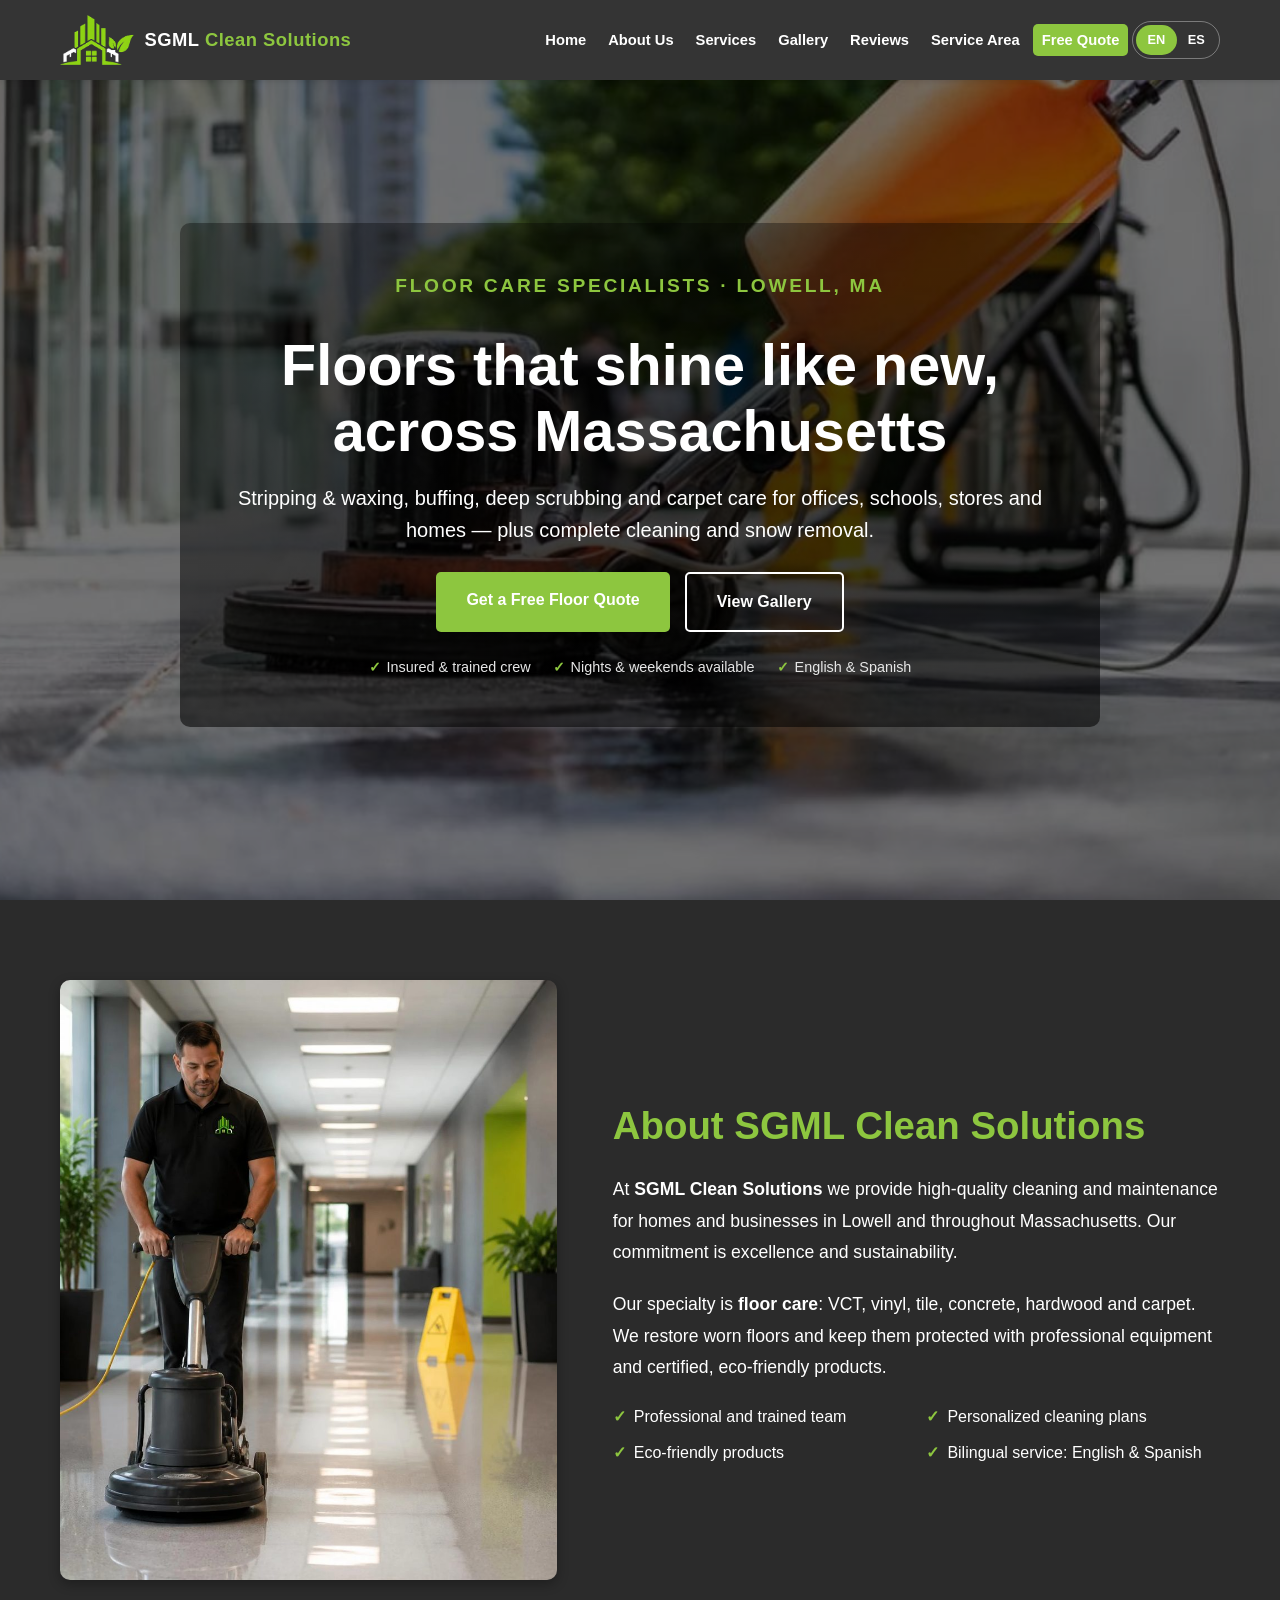
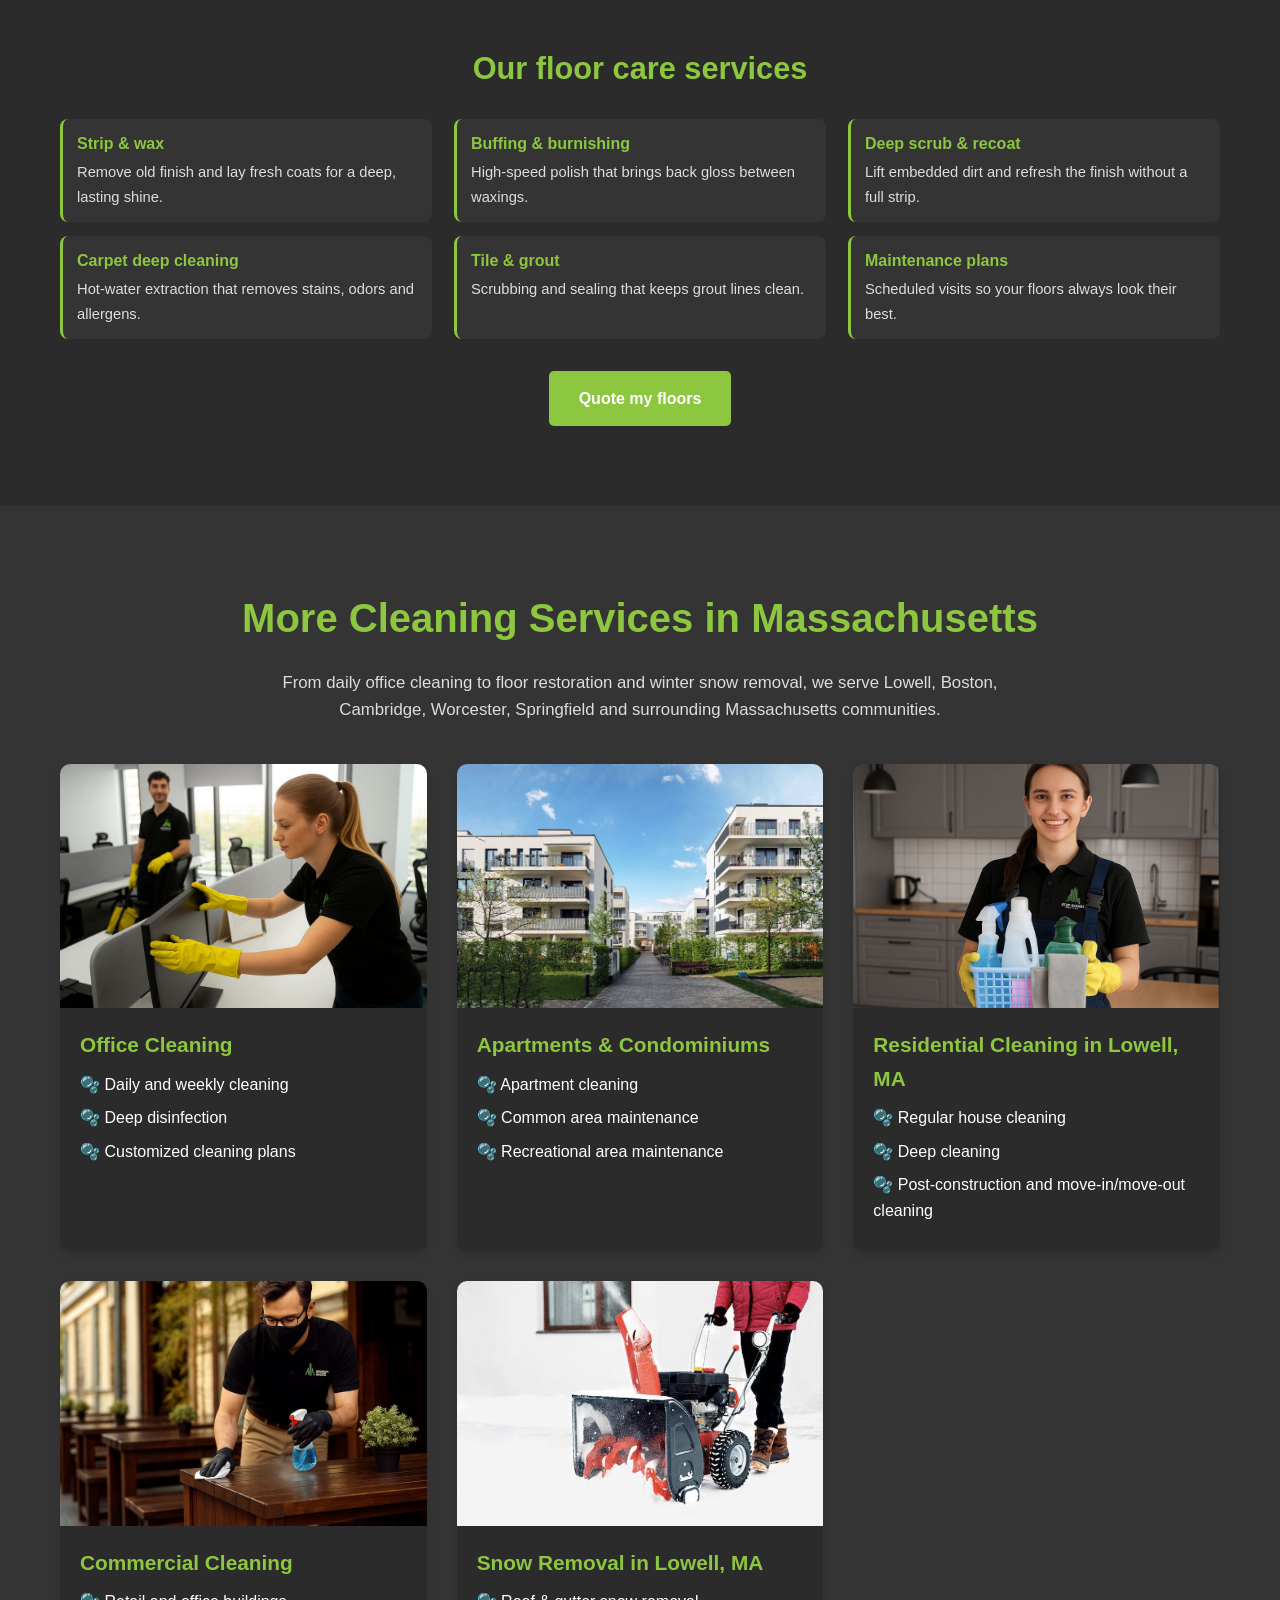
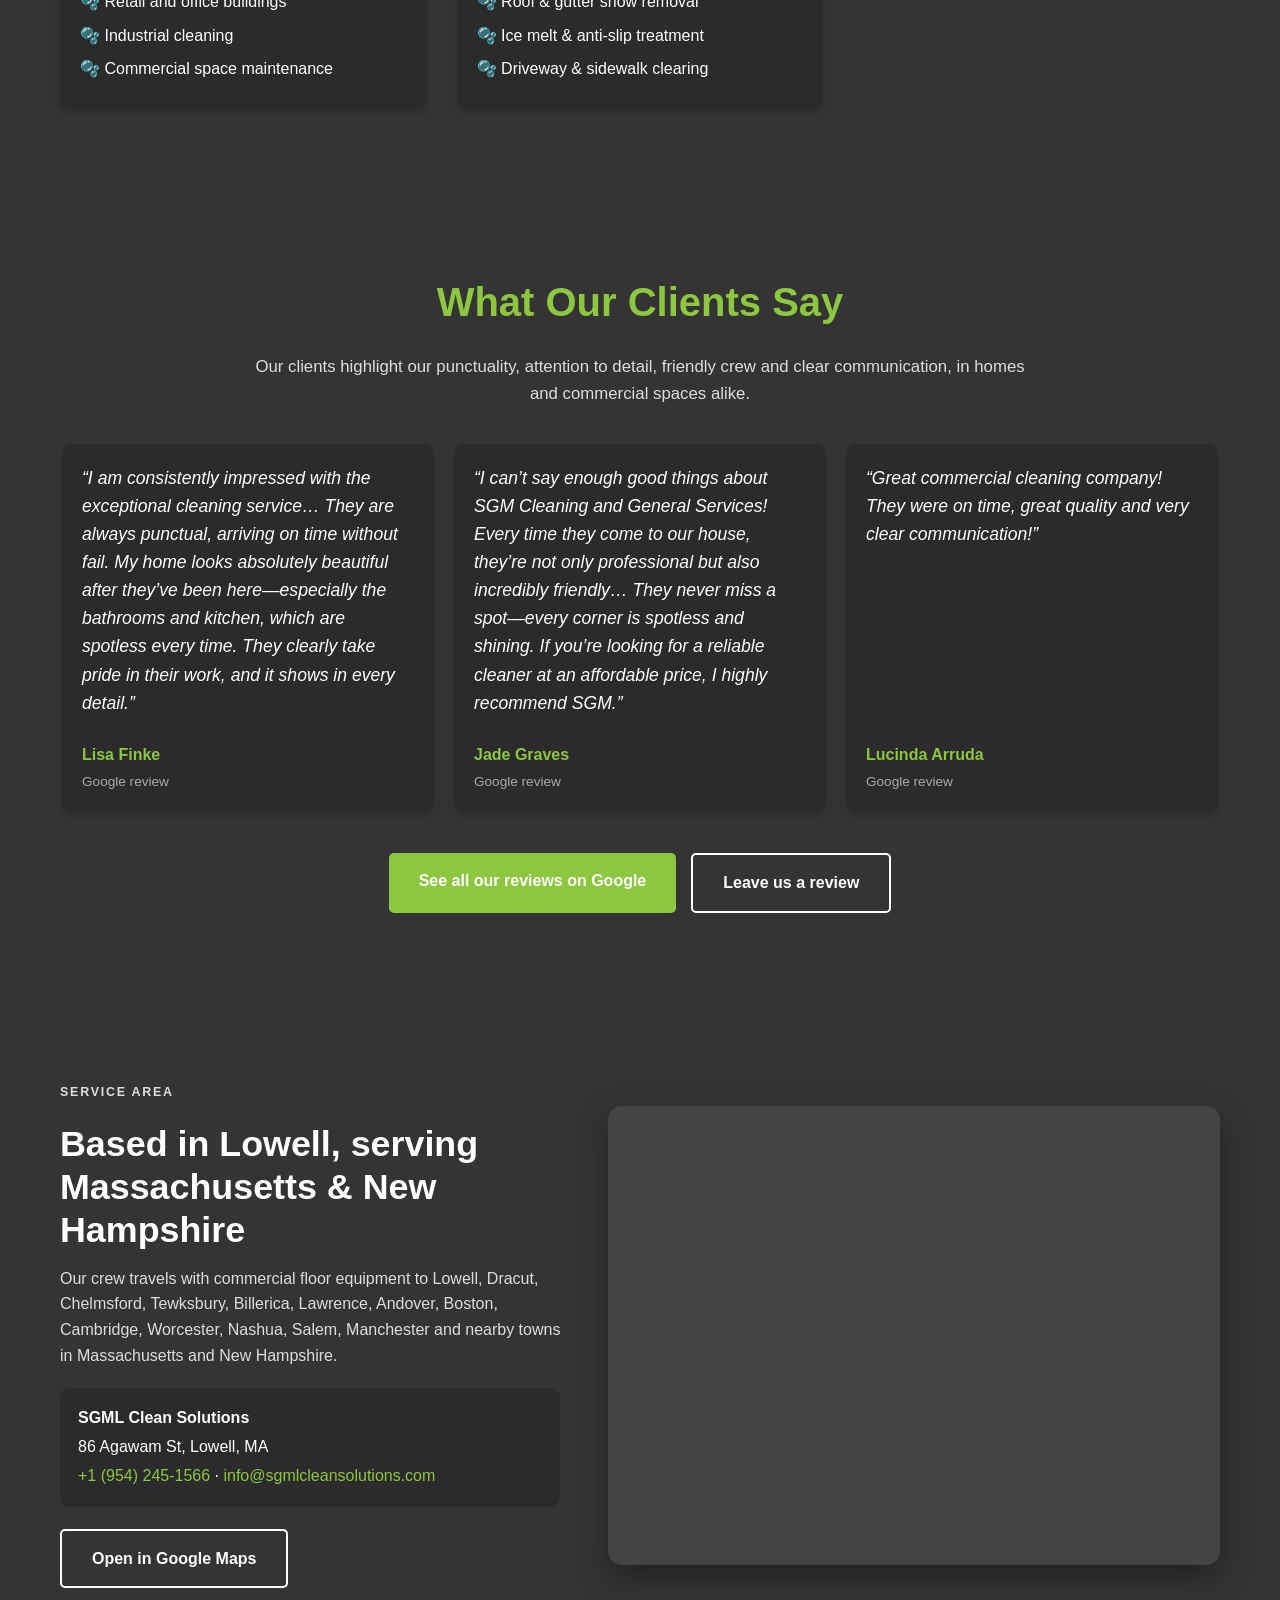
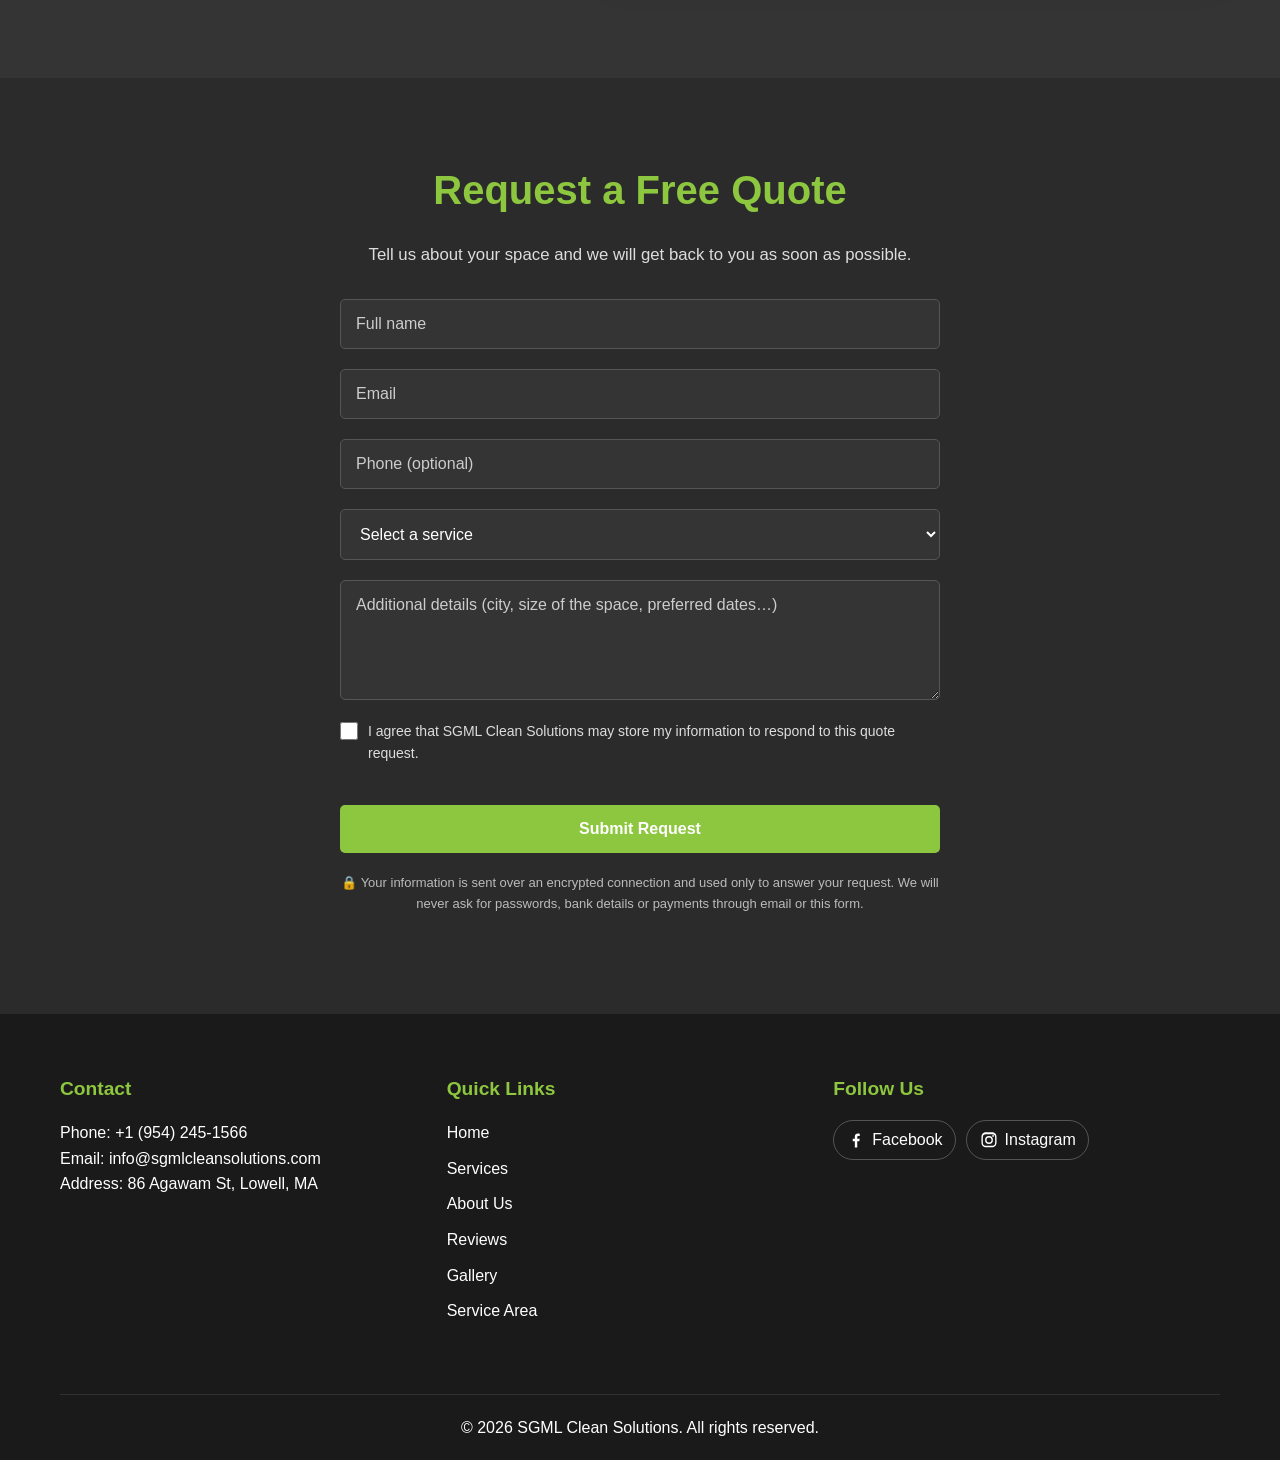
==== index.html @ 16b17f1e "Rebrand to SGML Clean Solutions and add real jobs to the gallery - Use the official SGML name, logo " ====
<!DOCTYPE html>
<html lang="en">
<head>
    <meta charset="UTF-8">
    <meta name="viewport" content="width=device-width, initial-scale=1.0">
    <!--
        Content Security Policy: only allows scripts/connections from this site,
        the quote-form backend (Google Apps Script), Google Analytics, the Tawk.to
        chat widget and the optional Cloudflare Turnstile anti-bot check.
    -->
    <meta http-equiv="Content-Security-Policy" content="
        default-src 'self';
        script-src 'self' https://www.googletagmanager.com https://*.tawk.to https://cdn.jsdelivr.net https://challenges.cloudflare.com;
        style-src 'self' 'unsafe-inline' https://*.tawk.to https://fonts.googleapis.com;
        font-src 'self' https://*.tawk.to https://fonts.gstatic.com;
        img-src 'self' data: https://*.googleusercontent.com https://www.googletagmanager.com https://*.google-analytics.com https://*.tawk.to https://cdn.jsdelivr.net https://tawk.link https://s3.amazonaws.com;
        media-src 'self' https://*.tawk.to;
        connect-src 'self' https://script.google.com https://script.googleusercontent.com https://*.google-analytics.com https://*.analytics.google.com https://www.googletagmanager.com https://*.tawk.to wss://*.tawk.to;
        frame-src https://*.tawk.to https://challenges.cloudflare.com https://www.google.com https://maps.google.com;
        form-action 'self';
        base-uri 'self';
        object-src 'none';
        upgrade-insecure-requests">
    <meta name="referrer" content="strict-origin-when-cross-origin">

    <!-- Primary SEO -->
    <title data-i18n="meta.title">Floor Care &amp; Cleaning Services in Lowell, MA | SGML Clean Solutions</title>
    <meta name="description" content="Floor stripping &amp; waxing, buffing, burnishing, deep scrub &amp; recoat, carpet and tile care in Lowell and across Massachusetts, plus commercial, residential cleaning and snow removal. Free quote." data-i18n-content="meta.description">
    <meta name="robots" content="index, follow, max-image-preview:large">
    <meta name="author" content="SGML Clean Solutions">
    <meta name="theme-color" content="#343434">
    <link rel="canonical" href="https://sgmlcleansolutions.com/">
    <link rel="alternate" hreflang="en" href="https://sgmlcleansolutions.com/">
    <link rel="alternate" hreflang="es" href="https://sgmlcleansolutions.com/?lang=es">
    <link rel="alternate" hreflang="x-default" href="https://sgmlcleansolutions.com/">

    <!-- Open Graph / social sharing -->
    <meta property="og:type" content="website">
    <meta property="og:site_name" content="SGML Clean Solutions">
    <meta property="og:title" content="Floor Care &amp; Cleaning Services in Lowell, MA | SGML Clean Solutions" data-i18n-content="meta.title">
    <meta property="og:description" content="Floor care specialists in Lowell, MA: stripping &amp; waxing, burnishing, carpet and tile care, plus complete cleaning. Free quote." data-i18n-content="meta.ogDescription">
    <meta property="og:url" content="https://sgmlcleansolutions.com/">
    <meta property="og:image" content="https://sgmlcleansolutions.com/assets/og-image.jpg">
    <meta property="og:image:width" content="1200">
    <meta property="og:image:height" content="630">
    <meta property="og:image:alt" content="SGML Clean Solutions professional office cleaning">
    <meta property="og:locale" content="en_US">
    <meta property="og:locale:alternate" content="es_US">
    <meta name="twitter:card" content="summary_large_image">
    <meta name="twitter:title" content="Floor Care &amp; Cleaning Services in Lowell, MA | SGML Clean Solutions">
    <meta name="twitter:description" content="Floor care specialists in Lowell, MA: stripping &amp; waxing, burnishing, carpet and tile care, plus complete cleaning. Free quote.">
    <meta name="twitter:image" content="https://sgmlcleansolutions.com/assets/og-image.jpg">

    <!-- Icons -->
    <link rel="icon" href="assets/favicon.ico" sizes="any">
    <link rel="icon" type="image/png" sizes="32x32" href="assets/favicon_32x32.png">
    <link rel="icon" type="image/png" sizes="16x16" href="assets/favicon_16x16.png">
    <link rel="apple-touch-icon" href="assets/apple-touch-icon.png">
    <link rel="manifest" href="site.webmanifest">

    <!-- Structured data for Google (local business) -->
    <script type="application/ld+json">
    {
        "@context": "https://schema.org",
        "@type": "LocalBusiness",
        "@id": "https://sgmlcleansolutions.com/#business",
        "name": "SGML Clean Solutions",
        "description": "Floor care specialists in Lowell, MA: floor stripping and waxing, buffing and burnishing, deep scrub and recoat, carpet and tile care, plus commercial and residential cleaning and snow removal across Massachusetts.",
        "url": "https://sgmlcleansolutions.com/",
        "logo": "https://sgmlcleansolutions.com/assets/icon-512.png",
        "image": "https://sgmlcleansolutions.com/assets/og-image.jpg",
        "telephone": "+1-954-245-1566",
        "email": "info@sgmlcleansolutions.com",
        "address": {
            "@type": "PostalAddress",
            "streetAddress": "86 Agawam St",
            "addressLocality": "Lowell",
            "addressRegion": "MA",
            "postalCode": "01852",
            "addressCountry": "US"
        },
        "areaServed": [
            { "@type": "City", "name": "Lowell, MA" },
            { "@type": "City", "name": "Dracut, MA" },
            { "@type": "City", "name": "Chelmsford, MA" },
            { "@type": "City", "name": "Tewksbury, MA" },
            { "@type": "City", "name": "Billerica, MA" },
            { "@type": "City", "name": "Lawrence, MA" },
            { "@type": "City", "name": "Andover, MA" },
            { "@type": "City", "name": "Boston, MA" },
            { "@type": "City", "name": "Cambridge, MA" },
            { "@type": "City", "name": "Worcester, MA" },
            { "@type": "City", "name": "Springfield, MA" },
            { "@type": "City", "name": "Nashua, NH" },
            { "@type": "City", "name": "Salem, NH" },
            { "@type": "City", "name": "Manchester, NH" },
            { "@type": "State", "name": "Massachusetts" },
            { "@type": "State", "name": "New Hampshire" }
        ],
        "knowsLanguage": ["en", "es"],
        "hasMap": "https://maps.app.goo.gl/XUufZ51goBra3DHv9",
        "sameAs": [
            "https://www.facebook.com/SGMCleaningSolutions",
            "https://www.instagram.com/sgm.cleansolutions/"
        ],
        "hasOfferCatalog": {
            "@type": "OfferCatalog",
            "name": "Floor care and cleaning services",
            "itemListElement": [
                { "@type": "Offer", "itemOffered": { "@type": "Service", "name": "Floor Stripping and Waxing" } },
                { "@type": "Offer", "itemOffered": { "@type": "Service", "name": "Floor Buffing and Burnishing" } },
                { "@type": "Offer", "itemOffered": { "@type": "Service", "name": "Deep Scrub and Recoat" } },
                { "@type": "Offer", "itemOffered": { "@type": "Service", "name": "Carpet Deep Cleaning" } },
                { "@type": "Offer", "itemOffered": { "@type": "Service", "name": "Tile and Grout Cleaning" } },
                { "@type": "Offer", "itemOffered": { "@type": "Service", "name": "Floor Maintenance Plans" } },
                { "@type": "Offer", "itemOffered": { "@type": "Service", "name": "Office Cleaning" } },
                { "@type": "Offer", "itemOffered": { "@type": "Service", "name": "Apartment and Condominium Cleaning" } },
                { "@type": "Offer", "itemOffered": { "@type": "Service", "name": "Residential House Cleaning" } },
                { "@type": "Offer", "itemOffered": { "@type": "Service", "name": "Commercial Cleaning" } },
                { "@type": "Offer", "itemOffered": { "@type": "Service", "name": "Snow Removal" } }
            ]
        }
    }
    </script>

    <link rel="stylesheet" href="styles.css">
    <link rel="preload" href="assets/hero-poster.jpg" as="image">
    <script src="analytics.js" defer></script>
    <script src="config.js" defer></script>
    <script src="translations.js" defer></script>
    <script src="i18n.js" defer></script>
    <script src="script.js" defer></script>
    <script src="reviews.js" defer></script>
    <script src="tawk.js" defer></script>
</head>

<body class="dark-theme">
    <a class="skip-link" href="#main" data-i18n="common.skip">Skip to content</a>
    <header>
        <div class="container">
            <a href="#home" class="brand" aria-label="SGML Clean Solutions - Home">
                <img src="assets/sgml-clean-solutions-logo.png" alt="SGML Clean Solutions logo" width="75" height="50">
                <span class="brand-name">SGML <span>Clean Solutions</span></span>
            </a>

            <nav aria-label="Main">
                <button class="menu-toggle" id="menu-toggle" type="button" aria-label="Open menu" aria-controls="nav-menu" aria-expanded="false" data-i18n-aria-label="common.menu">
                    <span></span>
                    <span></span>
                    <span></span>
                </button>
                <ul id="nav-menu">
                    <li><a href="#home" data-i18n="nav.home">Home</a></li>
                    <li><a href="#about" data-i18n="nav.about">About Us</a></li>
                    <li><a href="#services" data-i18n="nav.services">Services</a></li>
                    <li><a href="gallery/" data-i18n="nav.gallery" data-lang-link>Gallery</a></li>
                    <li><a href="#testimonials" data-i18n="nav.testimonials">Reviews</a></li>
                    <li><a href="#area" data-i18n="nav.area">Service Area</a></li>
                    <li><a href="#quote" class="nav-cta" data-i18n="nav.quote">Free Quote</a></li>
                    <li class="lang-item">
                        <div class="lang-switch" role="group" aria-label="Language / Idioma">
                            <button type="button" data-lang="en" lang="en" aria-pressed="true">EN</button>
                            <button type="button" data-lang="es" lang="es" aria-pressed="false">ES</button>
                        </div>
                    </li>
                </ul>
            </nav>
        </div>
    </header>

    <main id="main">
        <section id="home" class="hero">
            <div class="hero-media">
                <video autoplay muted loop playsinline preload="metadata" class="hero-video" poster="assets/hero-poster.jpg" aria-hidden="true">
                    <source src="assets/banner.mp4" type="video/mp4">
                </video>
            </div>
            <div class="container hero-overlay">
                <p class="eyebrow" data-i18n="hero.eyebrow">Floor care specialists · Lowell, MA</p>
                <h1 data-i18n="hero.title">Floors that shine like new, across Massachusetts</h1>
                <p class="hero-sub" data-i18n="hero.subtitle">Stripping &amp; waxing, buffing, deep scrubbing and carpet care for offices, schools, stores and homes — plus complete cleaning and snow removal.</p>
                <div class="hero-actions">
                    <a href="#quote" class="cta-button" data-i18n="hero.cta">Get a Free Floor Quote</a>
                    <a href="gallery/" class="cta-button cta-secondary" data-i18n="hero.gallery" data-lang-link>View Gallery</a>
                </div>
                <ul class="hero-badges">
                    <li data-i18n="hero.b1">Insured &amp; trained crew</li>
                    <li data-i18n="hero.b2">Nights &amp; weekends available</li>
                    <li data-i18n="hero.b3">English &amp; Spanish</li>
                </ul>
            </div>
        </section>

        <section id="about" class="about-section" aria-labelledby="about-title">
            <div class="container">
                <div class="about-grid">
                    <div class="about-image">
                        <img src="assets/floor-care-burnishing-lowell-ma.jpg" alt="SGML Clean Solutions technician burnishing a glossy commercial floor in Lowell, MA" data-i18n-alt="about.imageAlt" width="900" height="1115" loading="lazy" decoding="async">
                    </div>
                    <div class="about-text">
                        <h2 id="about-title" data-i18n="about.title">About SGML Clean Solutions</h2>
                        <p data-i18n-html="about.p1">At <strong>SGML Clean Solutions</strong> we provide high-quality cleaning and maintenance for homes and businesses in Lowell and throughout Massachusetts. Our commitment is excellence and sustainability.</p>
                        <p data-i18n-html="about.p2">Our specialty is <strong>floor care</strong>: VCT, vinyl, tile, concrete, hardwood and carpet. We restore worn floors and keep them protected with professional equipment and certified, eco-friendly products.</p>
                        <ul class="about-checks">
                            <li data-i18n="about.item1">Professional and trained team</li>
                            <li data-i18n="about.item2">Personalized cleaning plans</li>
                            <li data-i18n="about.item3">Eco-friendly products</li>
                            <li data-i18n="about.item4">Bilingual service: English &amp; Spanish</li>
                        </ul>
                    </div>
                </div>

                <h3 class="floor-heading" data-i18n="floor.title">Our floor care services</h3>
                <ul class="floor-list">
                    <li><strong data-i18n="floor.l1.t">Strip &amp; wax</strong><span data-i18n="floor.l1.d">Remove old finish and lay fresh coats for a deep, lasting shine.</span></li>
                    <li><strong data-i18n="floor.l2.t">Buffing &amp; burnishing</strong><span data-i18n="floor.l2.d">High-speed polish that brings back gloss between waxings.</span></li>
                    <li><strong data-i18n="floor.l3.t">Deep scrub &amp; recoat</strong><span data-i18n="floor.l3.d">Lift embedded dirt and refresh the finish without a full strip.</span></li>
                    <li><strong data-i18n="floor.l4.t">Carpet deep cleaning</strong><span data-i18n="floor.l4.d">Hot-water extraction that removes stains, odors and allergens.</span></li>
                    <li><strong data-i18n="floor.l5.t">Tile &amp; grout</strong><span data-i18n="floor.l5.d">Scrubbing and sealing that keeps grout lines clean.</span></li>
                    <li><strong data-i18n="floor.l6.t">Maintenance plans</strong><span data-i18n="floor.l6.d">Scheduled visits so your floors always look their best.</span></li>
                </ul>
                <div class="center"><a href="#quote" class="cta-button" data-i18n="floor.cta">Quote my floors</a></div>
            </div>
        </section>

        <section id="services">
            <div class="container">
                <h2 data-i18n="services.title">More Cleaning Services in Massachusetts</h2>
                <p class="section-intro" data-i18n="services.intro">From daily office cleaning to floor restoration and winter snow removal, we serve Lowell, Boston, Cambridge, Worcester, Springfield and surrounding Massachusetts communities.</p>
                <div class="service-grid">
                    <article class="service-item">
                        <img src="assets/office-cleaning-massachusetts.jpg" alt="Office cleaning service in Massachusetts" data-i18n-alt="services.office.alt" width="900" height="600" loading="lazy" decoding="async">
                        <h3 data-i18n="services.office.title">Office Cleaning</h3>
                        <ul>
                            <li data-i18n="services.office.i1">🫧 Daily and weekly cleaning</li>
                            <li data-i18n="services.office.i2">🫧 Deep disinfection</li>
                            <li data-i18n="services.office.i3">🫧 Customized cleaning plans</li>
                        </ul>
                    </article>
                    <article class="service-item">
                        <img src="assets/apartment-condominium-cleaning.jpg" alt="Apartment and condominium cleaning" data-i18n-alt="services.condos.alt" width="800" height="533" loading="lazy" decoding="async">
                        <h3 data-i18n="services.condos.title">Apartments &amp; Condominiums</h3>
                        <ul>
                            <li data-i18n="services.condos.i1">🫧 Apartment cleaning</li>
                            <li data-i18n="services.condos.i2">🫧 Common area maintenance</li>
                            <li data-i18n="services.condos.i3">🫧 Recreational area maintenance</li>
                        </ul>
                    </article>
                    <article class="service-item">
                        <img src="assets/residential-house-cleaning-lowell-ma.jpg" alt="Residential house cleaning in Lowell, MA" data-i18n-alt="services.residential.alt" width="900" height="708" loading="lazy" decoding="async">
                        <h3 data-i18n="services.residential.title">Residential Cleaning in Lowell, MA</h3>
                        <ul>
                            <li data-i18n="services.residential.i1">🫧 Regular house cleaning</li>
                            <li data-i18n="services.residential.i2">🫧 Deep cleaning</li>
                            <li data-i18n="services.residential.i3">🫧 Post-construction and move-in/move-out cleaning</li>
                        </ul>
                    </article>
                    <article class="service-item">
                        <img src="assets/commercial-cleaning-massachusetts.jpg" alt="Commercial cleaning in Massachusetts" data-i18n-alt="services.commercial.alt" width="900" height="600" loading="lazy" decoding="async">
                        <h3 data-i18n="services.commercial.title">Commercial Cleaning</h3>
                        <ul>
                            <li data-i18n="services.commercial.i1">🫧 Retail and office buildings</li>
                            <li data-i18n="services.commercial.i2">🫧 Industrial cleaning</li>
                            <li data-i18n="services.commercial.i3">🫧 Commercial space maintenance</li>
                        </ul>
                    </article>
                    <article class="service-item">
                        <img src="assets/snow-removal-lowell-ma.jpg" alt="Snow removal service in Lowell, MA" data-i18n-alt="services.snow.alt" width="620" height="420" loading="lazy" decoding="async">
                        <h3 data-i18n="services.snow.title">Snow Removal in Lowell, MA</h3>
                        <ul>
                            <li data-i18n="services.snow.i1">🫧 Roof &amp; gutter snow removal</li>
                            <li data-i18n="services.snow.i2">🫧 Ice melt &amp; anti-slip treatment</li>
                            <li data-i18n="services.snow.i3">🫧 Driveway &amp; sidewalk clearing</li>
                        </ul>
                    </article>
                </div>
            </div>
        </section>

        <section id="testimonials" aria-labelledby="testimonials-title">
            <div class="container">
                <h2 id="testimonials-title" data-i18n="testimonials.title">What Our Clients Say</h2>
                <p class="section-intro reviews-summary-text" data-i18n="testimonials.summary">Our clients highlight our punctuality, attention to detail, friendly crew and clear communication, in homes and commercial spaces alike.</p>

                <!-- Google rating summary (filled in by reviews.js when Google reviews are available) -->
                <div class="reviews-summary" id="reviews-summary" hidden>
                    <span class="google-g" aria-hidden="true">G</span>
                    <span class="reviews-rating" id="reviews-rating"></span>
                    <span class="stars" id="reviews-stars" aria-hidden="true"></span>
                    <span class="reviews-count" id="reviews-count"></span>
                </div>

                <div class="reviews-carousel" id="reviews-carousel" aria-roledescription="carousel" data-i18n-aria-label="testimonials.carouselLabel" aria-label="Customer reviews">
                    <button class="carousel-btn prev" type="button" data-i18n-aria-label="testimonials.prev" aria-label="Previous review">&#8249;</button>
                    <div class="carousel-track" id="reviews-track" tabindex="0">
                        <!-- Real Google reviews (excerpts). Replaced by the live Google reviews when GOOGLE_REVIEWS is set up. -->
                        <figure class="testimonial-item review-card">
                            <blockquote lang="en"><p>“I am consistently impressed with the exceptional cleaning service… They are always punctual, arriving on time without fail. My home looks absolutely beautiful after they’ve been here—especially the bathrooms and kitchen, which are spotless every time. They clearly take pride in their work, and it shows in every detail.”</p></blockquote>
                            <figcaption><cite>Lisa Finke</cite> <span class="review-source" data-i18n="testimonials.source">Google review</span></figcaption>
                        </figure>
                        <figure class="testimonial-item review-card">
                            <blockquote lang="en"><p>“I can’t say enough good things about SGM Cleaning and General Services! Every time they come to our house, they’re not only professional but also incredibly friendly… They never miss a spot—every corner is spotless and shining. If you’re looking for a reliable cleaner at an affordable price, I highly recommend SGM.”</p></blockquote>
                            <figcaption><cite>Jade Graves</cite> <span class="review-source" data-i18n="testimonials.source">Google review</span></figcaption>
                        </figure>
                        <figure class="testimonial-item review-card">
                            <blockquote lang="en"><p>“Great commercial cleaning company! They were on time, great quality and very clear communication!”</p></blockquote>
                            <figcaption><cite>Lucinda Arruda</cite> <span class="review-source" data-i18n="testimonials.source">Google review</span></figcaption>
                        </figure>
                    </div>
                    <button class="carousel-btn next" type="button" data-i18n-aria-label="testimonials.next" aria-label="Next review">&#8250;</button>
                </div>
                <div class="carousel-dots" id="reviews-dots"></div>

                <div class="reviews-actions">
                    <a href="https://maps.app.goo.gl/XUufZ51goBra3DHv9" class="cta-button" id="reviews-link" target="_blank" rel="noopener noreferrer" data-i18n="testimonials.seeAll">See all our reviews on Google</a>
                    <a href="https://maps.app.goo.gl/XUufZ51goBra3DHv9" class="cta-button cta-secondary" id="write-review-link" target="_blank" rel="noopener noreferrer" data-i18n="testimonials.write">Leave us a review</a>
                </div>
                <p class="reviews-attribution" id="reviews-attribution" hidden data-i18n="testimonials.attribution">Reviews from Google</p>
            </div>
        </section>

        <section id="area" class="area" aria-labelledby="area-title">
            <div class="container area-grid">
                <div class="area-text">
                    <p class="eyebrow" data-i18n="area.eyebrow">Service area</p>
                    <h2 id="area-title" data-i18n="area.title">Based in Lowell, serving Massachusetts &amp; New Hampshire</h2>
                    <p data-i18n="area.intro">Our crew travels with commercial floor equipment to Lowell, Dracut, Chelmsford, Tewksbury, Billerica, Lawrence, Andover, Boston, Cambridge, Worcester, Nashua, Salem, Manchester and nearby towns in Massachusetts and New Hampshire.</p>
                    <address class="area-address">
                        <strong>SGML Clean Solutions</strong><br>
                        86 Agawam St, Lowell, MA<br>
                        <a href="tel:+19542451566">+1 (954) 245-1566</a> · <a href="mailto:info@sgmlcleansolutions.com">info@sgmlcleansolutions.com</a>
                    </address>
                    <a href="https://maps.app.goo.gl/XUufZ51goBra3DHv9" class="cta-button cta-secondary" target="_blank" rel="noopener noreferrer" data-i18n="area.directions">Open in Google Maps</a>
                </div>
                <div class="area-map">
                    <iframe title="Map: SGML Clean Solutions, 86 Agawam St, Lowell, MA" src="https://www.google.com/maps?q=86+Agawam+St,+Lowell,+MA&amp;z=13&amp;output=embed" loading="lazy" referrerpolicy="no-referrer-when-downgrade" allowfullscreen></iframe>
                </div>
            </div>
        </section>

        <section id="quote">
            <div class="container">
                <h2 data-i18n="quote.title">Request a Free Quote</h2>
                <p class="section-intro" data-i18n="quote.intro">Tell us about your space and we will get back to you as soon as possible.</p>
                <form id="quote-form" novalidate autocomplete="on">
                    <div class="form-field">
                        <label for="qf-name" class="visually-hidden" data-i18n="form.name">Full name</label>
                        <input id="qf-name" type="text" name="name" placeholder="Full name" data-i18n-placeholder="form.name" required minlength="2" maxlength="100" autocomplete="name">
                    </div>
                    <div class="form-field">
                        <label for="qf-email" class="visually-hidden" data-i18n="form.email">Email</label>
                        <input id="qf-email" type="email" name="email" placeholder="Email" data-i18n-placeholder="form.email" required maxlength="254" autocomplete="email">
                    </div>
                    <div class="form-field">
                        <label for="qf-phone" class="visually-hidden" data-i18n="form.phone">Phone (optional)</label>
                        <input id="qf-phone" type="tel" name="phone" placeholder="Phone (optional)" data-i18n-placeholder="form.phone" maxlength="25" autocomplete="tel">
                    </div>
                    <div class="form-field">
                        <label for="qf-service" class="visually-hidden" data-i18n="form.service">Service</label>
                        <select id="qf-service" name="service" required>
                            <option value="" data-i18n="form.selectService">Select a service</option>
                            <option value="office" data-i18n="form.services.office">Office Cleaning</option>
                            <option value="floors" data-i18n="form.services.floors">Specialized Floor Care</option>
                            <option value="condos" data-i18n="form.services.condos">Apartments &amp; Condominiums</option>
                            <option value="residential" data-i18n="form.services.residential">Residential Cleaning</option>
                            <option value="commercial" data-i18n="form.services.commercial">Commercial Cleaning</option>
                            <option value="snow" data-i18n="form.services.snow">Snow Removal</option>
                        </select>
                    </div>
                    <div class="form-field">
                        <label for="qf-message" class="visually-hidden" data-i18n="form.messageLabel">Additional details</label>
                        <textarea id="qf-message" name="message" placeholder="Additional details (city, size of the space, preferred dates…)" data-i18n-placeholder="form.message" maxlength="1000"></textarea>
                    </div>

                    <!-- Anti-spam honeypot: hidden from humans, bots tend to fill it in -->
                    <div class="hp-field" aria-hidden="true">
                        <label for="qf-website">Leave this field empty</label>
                        <input id="qf-website" type="text" name="website" tabindex="-1" autocomplete="off">
                    </div>

                    <div class="form-field consent-field">
                        <label for="qf-consent">
                            <input id="qf-consent" type="checkbox" name="consent" value="yes" required>
                            <span data-i18n="form.consent">I agree that SGML Clean Solutions may store my information to respond to this quote request.</span>
                        </label>
                    </div>

                    <!-- Cloudflare Turnstile widget is inserted here when enabled in config.js -->
                    <div id="turnstile-container"></div>

                    <button type="submit" data-i18n="form.submit">Submit Request</button>

                    <p class="privacy-note" data-i18n="form.privacyNote">🔒 Your information is sent over an encrypted connection and used only to answer your request. We will never ask for passwords, bank details or payments through email or this form.</p>
                </form>
                <div id="form-message" role="status" aria-live="polite"></div>
            </div>
        </section>
    </main>

    <footer>
        <div class="container">
            <div class="footer-content">
                <div class="footer-section">
                    <h2 class="footer-title" data-i18n="footer.contact">Contact</h2>
                    <address>
                        <p><span data-i18n="footer.phone">Phone:</span> <a href="tel:+19542451566">+1 (954) 245-1566</a></p>
                        <p><span data-i18n="footer.email">Email:</span> <a href="mailto:info@sgmlcleansolutions.com">info@sgmlcleansolutions.com</a></p>
                        <p><span data-i18n="footer.address">Address:</span> 86 Agawam St, Lowell, MA</p>
                    </address>
                </div>
                <div class="footer-section">
                    <h2 class="footer-title" data-i18n="footer.links">Quick Links</h2>
                    <ul>
                        <li><a href="#home" data-i18n="nav.home">Home</a></li>
                        <li><a href="#services" data-i18n="nav.services">Services</a></li>
                        <li><a href="#about" data-i18n="nav.about">About Us</a></li>
                        <li><a href="#testimonials" data-i18n="nav.testimonials">Testimonials</a></li>
                        <li><a href="gallery/" data-i18n="nav.gallery" data-lang-link>Gallery</a></li>
                        <li><a href="#area" data-i18n="nav.area">Service Area</a></li>
                    </ul>
                </div>
                <div class="footer-section">
                    <h2 class="footer-title" data-i18n="footer.follow">Follow Us</h2>
                    <div class="social-icons">
                        <a href="https://www.facebook.com/SGMCleaningSolutions?locale=es_LA" class="social-icon" target="_blank" rel="noopener noreferrer" aria-label="SGML Clean Solutions on Facebook">
                            <svg viewBox="0 0 24 24" width="20" height="20" aria-hidden="true"><path fill="currentColor" d="M13.5 21v-7.5h2.5l.4-3h-2.9V8.6c0-.9.3-1.5 1.5-1.5h1.5V4.4c-.3 0-1.2-.1-2.2-.1-2.2 0-3.7 1.3-3.7 3.8v2.4H8.1v3h2.5V21h2.9z"/></svg>
                            <span>Facebook</span>
                        </a>
                        <a href="https://www.instagram.com/sgm.cleansolutions/?hl=es" class="social-icon" target="_blank" rel="noopener noreferrer" aria-label="SGML Clean Solutions on Instagram">
                            <svg viewBox="0 0 24 24" width="20" height="20" aria-hidden="true"><path fill="currentColor" d="M12 7.3A4.7 4.7 0 1 0 12 16.7 4.7 4.7 0 0 0 12 7.3zm0 7.7a3 3 0 1 1 0-6 3 3 0 0 1 0 6zm6-7.9a1.1 1.1 0 1 1-2.2 0 1.1 1.1 0 0 1 2.2 0zM21 8.1c-.1-1.5-.4-2.8-1.5-3.9S17.1 2.8 15.6 2.7C14.1 2.6 9.9 2.6 8.4 2.7 6.9 2.8 5.6 3.1 4.5 4.2S3 6.6 3 8.1c-.1 1.5-.1 5.7 0 7.2.1 1.5.4 2.8 1.5 3.9s2.4 1.4 3.9 1.5c1.5.1 5.7.1 7.2 0 1.5-.1 2.8-.4 3.9-1.5s1.4-2.4 1.5-3.9c.1-1.5.1-5.7 0-7.2zM19.1 17a2.9 2.9 0 0 1-1.6 1.6c-1.1.4-3.8.3-5.5.3s-4.4.1-5.5-.3A2.9 2.9 0 0 1 4.9 17c-.4-1.1-.3-3.8-.3-5s-.1-3.9.3-5a2.9 2.9 0 0 1 1.6-1.6c1.1-.4 3.8-.3 5.5-.3s4.4-.1 5.5.3a2.9 2.9 0 0 1 1.6 1.6c.4 1.1.3 3.8.3 5s.1 3.9-.3 5z"/></svg>
                            <span>Instagram</span>
                        </a>
                    </div>
                </div>
            </div>
            <div class="footer-bottom">
                <p>&copy; <span id="current-year">2025</span> SGML Clean Solutions. <span data-i18n="footer.rights">All rights reserved.</span></p>
            </div>
        </div>
    </footer>
</body>
</html>
---- styles.css ----
/* Reset y estilos generales */
* {
    margin: 0;
    padding: 0;
    box-sizing: border-box;
}

body {
    font-family: Arial, sans-serif;
    line-height: 1.6;
    color: #ffffff;
    background: #343434; 
}

.container {
    max-width: 1200px;
    margin: 0 auto;
    padding: 0 20px;
}

/* Header */
header {
    background-color: #343434;
    color: #ffffff;
    box-shadow: 0 2px 5px rgba(0,0,0,0.1);
    position: fixed;
    width: 100%;
    z-index: 1000;
}

header .container {
    display: flex;
    justify-content: space-between;
    align-items: center;
    padding: 15px 20px;
}

.brand img {
    height: 50px;
}

/* Navegación */
nav {
    position: relative;
}

nav ul {
    display: flex;
    list-style-type: none;
    align-items: center;
}

nav ul li {
    margin-left: 20px;
}

nav ul li a {
    text-decoration: none;
    color: #ffffff;
    font-weight: bold;
    padding: 10px 15px;
    border-radius: 5px;
    transition: background-color 0.3s ease;
}

nav ul li a:hover {
    background-color: rgba(255, 255, 255, 0.1);
}


/* Botón del menú hamburguesa */
.menu-toggle {
    background: none;
    border: none;
    cursor: pointer;
    display: none;
    flex-direction: column;
    justify-content: space-around;
    width: 30px;
    height: 25px;
    padding: 0;
}

.menu-toggle span {
    width: 100%;
    height: 3px;
    background-color: #ffffff;
    border-radius: 2px;
    transition: all 0.3s ease;
}

/* Animación del menú hamburguesa */
.menu-toggle.active span:nth-child(1) {
    transform: rotate(45deg) translate(8px, 8px);
}

.menu-toggle.active span:nth-child(2) {
    opacity: 0;
}

.menu-toggle.active span:nth-child(3) {
    transform: rotate(-45deg) translate(8px, -8px);
}

/* Hero Section */
#home {
    position: relative;
    height: 100vh;
    display: flex;
    align-items: center;
    justify-content: center;
    overflow: hidden;
    text-align: center;
    color: #ffffff;
}

/* Video en Hero */
.hero-video {
    position: absolute;
    top: 0;
    left: 0;
    width: 100%;
    height: 100%;
    object-fit: cover;
    z-index: -1;
    filter: brightness(0.4);
}

.hero-overlay {
    z-index: 1;
    background-color: rgba(0, 75, 135, 0.5);
    padding: 40px;
    border-radius: 10px;
}

#home h1 {
    font-size: 3em;
    margin-bottom: 20px;
}

#home p {
    font-size: 1.2em;
    margin-bottom: 30px;
}

.cta-button {
    display: inline-block;
    background-color: #8dc63f;
    color: #ffffff;
    padding: 15px 30px;
    text-decoration: none;
    border-radius: 5px;
    font-weight: bold;
    transition: background-color 0.3s ease;
}

.cta-button:hover {
    background-color: #75a928;
}

/* About Us Section */
.about-section {
    background-color: #2b2b2b;
    padding: 80px 0;
    color: #ffffff;
}

.about-section h2 {
    text-align: center;
    font-size: 2.5em;
    margin-bottom: 40px;
    color: #8dc63f;
}

.about-grid {
    display: flex;
    flex-wrap: wrap;
    gap: 40px;
    align-items: center;
}

.about-text {
    text-align: justify;
    flex: 1;
    min-width: 280px;
}

.about-text p {
    margin-bottom: 20px;
    font-size: 1.1em;
    line-height: 1.8;
}

.about-text ul {
    margin-top: 20px;
    list-style: none;
    padding-left: 0;
}

.about-text ul li {
    margin-bottom: 10px;
    font-size: 1.1em;
}

.about-image {
    flex: 1;
    min-width: 280px;
}

.about-image img {
    width: 100%;
    border-radius: 10px;
    box-shadow: 0 4px 12px rgba(0,0,0,0.3);
}

/* Servicios */
#services {
    padding: 80px 0;
    background-color: #343434;
}

#services h2 {
    text-align: center;
    font-size: 2.5em;
    margin-bottom: 40px;
    color: #8dc63f;
}

.service-grid {
    display: grid;
    grid-template-columns: repeat(auto-fit, minmax(300px, 1fr));
    gap: 30px;
    margin-top: 40px;
}

.service-item {
    background-color: #2b2b2b;
    color: #ffffff;
    border-radius: 10px;
    overflow: hidden;
    box-shadow: 0 4px 6px rgba(0,0,0,0.1);
    transition: transform 0.3s ease;
}

.service-item:hover {
    transform: translateY(-5px);
}

.service-item img {
    width: 100%;
    height: 200px;
    object-fit: cover;
}

.service-item h3 {
    padding: 20px 20px 10px;
    font-size: 1.3em;
    color: #8dc63f;
}

.service-item ul {
    padding: 0 20px 20px;
    list-style: none;
}

.service-item ul li {
    margin-bottom: 8px;
    color: #ffffff;
}

.service-item ul li a {
    color: #ffffff;
    text-decoration: none;
}

/* Ofertas */
#offers {
    padding: 80px 0;
    background-color: #2b2b2b;
}

#offers h2 {
    text-align: center;
    font-size: 2.5em;
    margin-bottom: 40px;
    color: #8dc63f;
}

.offer-slider {
    display: flex;
    overflow-x: auto;
    scroll-snap-type: x mandatory;
    -webkit-overflow-scrolling: touch;
    gap: 20px;
    padding: 20px 0;
}

.offer-item {
    flex: 0 0 auto;
    width: 300px;
    scroll-snap-align: start;
    background-color: #343434;
    color: #ffffff;
    border-radius: 10px;
    padding: 20px;
    box-shadow: 0 4px 6px rgba(0,0,0,0.1);
    text-align: center;
}

.offer-icon {
    margin-bottom: 15px;
    display: flex;
    justify-content: center;
}

.offer-item h3 {
    font-size: 1.2em;
    margin-bottom: 10px;
    color: #8dc63f;
}

.offer-item p {
    color: #cccccc;
}

/* Testimonios */
#testimonials {
    padding: 80px 0;
    background-color: #343434;
}

#testimonials h2 {
    text-align: center;
    font-size: 2.5em;
    margin-bottom: 40px;
    color: #8dc63f;
}

.testimonial-grid {
    display: grid;
    grid-template-columns: repeat(auto-fit, minmax(300px, 1fr));
    gap: 30px;
    margin-top: 40px;
}

.testimonial-item {
    background-color: #2b2b2b;
    color: #ffffff;
    border-radius: 10px;
    padding: 20px;
    box-shadow: 0 4px 6px rgba(0,0,0,0.1);
}

.testimonial-item p {
    font-style: italic;
    margin-bottom: 15px;
    font-size: 1.1em;
}

.testimonial-item cite {
    font-weight: bold;
    color: #8dc63f;
}

/* Cotización */
#quote {
    padding: 80px 0;
    background-color: #2b2b2b;
}

#quote h2 {
    text-align: center;
    font-size: 2.5em;
    margin-bottom: 40px;
    color: #8dc63f;
}

#quote-form {
    display: grid;
    gap: 20px;
    max-width: 600px;
    margin: 0 auto;
}

#quote-form input,
#quote-form select,
#quote-form textarea {
    width: 100%;
    padding: 15px;
    border: 1px solid #555;
    border-radius: 5px;
    background-color: #343434;
    color: #ffffff;
    font-size: 16px;
}

#quote-form input::placeholder,
#quote-form textarea::placeholder {
    color: #cccccc;
}

#quote-form select {
    color: #ffffff;
}

#quote-form select option {
    background-color: #343434;
    color: #ffffff;
}

#quote-form button {
    background-color: #8dc63f;
    color: #ffffff;
    padding: 15px 20px;
    border: none;
    border-radius: 5px;
    cursor: pointer;
    font-weight: bold;
    font-size: 16px;
    transition: background-color 0.3s ease;
}

#quote-form button:hover {
    background-color: #75a928;
}

#quote-form button:disabled {
    background-color: #666;
    cursor: not-allowed;
}

/* Accessible labels that are only visible to screen readers */
.visually-hidden {
    position: absolute !important;
    width: 1px;
    height: 1px;
    padding: 0;
    margin: -1px;
    overflow: hidden;
    clip: rect(0, 0, 0, 0);
    white-space: nowrap;
    border: 0;
}

.form-field {
    display: flex;
    flex-direction: column;
}

#quote-form textarea {
    min-height: 120px;
    resize: vertical;
    font-family: inherit;
}

#quote-form .error {
    border-color: #dc3545;
}

.field-error {
    color: #ff8a95;
    font-size: 14px;
    margin-top: 6px;
}

/* Honeypot anti-spam field: hidden from humans */
.hp-field {
    position: absolute;
    left: -10000px;
    width: 1px;
    height: 1px;
    overflow: hidden;
}

.consent-field label {
    display: flex;
    gap: 10px;
    align-items: flex-start;
    font-size: 14px;
    color: #dddddd;
    cursor: pointer;
}

#quote-form .consent-field input[type="checkbox"] {
    width: 18px;
    height: 18px;
    padding: 0;
    margin-top: 2px;
    flex-shrink: 0;
    accent-color: #8dc63f;
}

.privacy-note {
    font-size: 13px;
    color: #bbbbbb;
    text-align: center;
}

/* Mensajes de formulario */
#form-message {
    max-width: 600px;
    margin: 20px auto 0;
    text-align: center;
    font-weight: bold;
}

.success-message {
    background-color: #d4edda;
    color: #155724;
    padding: 15px;
    border-radius: 5px;
    border-left: 5px solid #8dc63f;
}

.error-message {
    background-color: #f8d7da;
    color: #721c24;
    padding: 15px;
    border-radius: 5px;
    border-left: 5px solid #dc3545;
}

/* Footer */
footer {
    background-color: #1a1a1a;
    color: #ffffff;
    padding: 60px 0 20px;
}

.footer-content {
    display: flex;
    justify-content: space-between;
    flex-wrap: wrap;
    margin-bottom: 40px;
}

.footer-section {
    flex: 1;
    margin-right: 20px;
    margin-bottom: 20px;
}

.footer-section h3,
.footer-section .footer-title {
    margin-bottom: 15px;
    font-size: 1.2em;
    color: #8dc63f;
}

.footer-section ul {
    list-style-type: none;
}

.footer-section ul li {
    margin-bottom: 10px;
}

.footer-section ul li a {
    color: #ffffff;
    text-decoration: none;
    transition: color 0.3s ease;
}

.footer-section ul li a:hover {
    color: #8dc63f;
}

.social-icons {
    display: flex;
    gap: 10px;
}

.social-icon {
    color: #ffffff;
    text-decoration: none;
    font-size: 1.2em;
    transition: color 0.3s ease;
}

.social-icon:hover {
    color: #8dc63f;
}

.footer-bottom {
    text-align: center;
    padding-top: 20px;
    border-top: 1px solid rgba(255,255,255,0.1);
}

/* Responsive Design */
@media (max-width: 1000px) {
    /* Header responsive */
    header .container {
        padding: 10px 20px;
    }

    .brand img {
        height: 40px;
    }

    /* Mostrar botón hamburguesa */
    .menu-toggle {
        display: flex;
    }

    /* Ocultar menú por defecto en móvil */
    nav ul {
        position: absolute;
        top: 100%;
        right: 0;
        background-color: #343434;
        flex-direction: column;
        width: 250px;
        padding: 20px 0;
        border-radius: 0 0 10px 10px;
        box-shadow: 0 4px 8px rgba(0,0,0,0.3);
        transform: translateY(-10px);
        opacity: 0;
        visibility: hidden;
        transition: all 0.3s ease;
    }

    /* Mostrar menú cuando tiene clase 'show' */
    nav ul.show {
        transform: translateY(0);
        opacity: 1;
        visibility: visible;
    }

    nav ul li {
        margin: 0;
        text-align: center;
    }

    nav ul li a {
        display: block;
        padding: 15px 20px;
        border-bottom: 1px solid rgba(255,255,255,0.1);
    }

    nav ul li:last-child a {
        border-bottom: none;
    }



    /* Hero responsive */
    #home h1 {
        font-size: 2em;
    }

    #home .container {
        padding: 20px;
    }

    .hero-overlay {
        padding: 20px;
    }

    /* Grids responsive */
    .service-grid {
        grid-template-columns: 1fr;
    }

    .testimonial-grid {
        grid-template-columns: 1fr;
    }

    .about-grid {
        flex-direction: column;
    }

    .footer-content {
        flex-direction: column;
    }

    .footer-section {
        margin-right: 0;
    }

    /* Imágenes responsive */
    .service-item img,
    .about-image img {
        width: 100%;
        height: auto;
        object-fit: cover;
    }

    .offer-item {
        width: 280px;
    }

    /* Ajustes de tipografía */
    h2 {
        font-size: 2em !important;
    }

    .service-item h3 {
        font-size: 1.2em;
    }
}

/* Estilos adicionales para tabletas */
@media (min-width: 769px) and (max-width: 1024px) {
    .service-grid {
        grid-template-columns: repeat(2, 1fr);
    }
    
    .testimonial-grid {
        grid-template-columns: repeat(2, 1fr);
    }

    #home h1 {
        font-size: 2.5em;
    }
}

/* ---------- Brand, navigation and layout additions ---------- */
.brand {
    display: flex;
    align-items: center;
    gap: 10px;
    text-decoration: none;
    color: #ffffff;
}

.brand img {
    height: 50px;
    width: auto;
}

.brand-name {
    font-size: 1.3em;
    font-weight: bold;
    letter-spacing: 0.5px;
    white-space: nowrap;
}

.brand-name span {
    color: #8dc63f;
}

nav ul li a.nav-cta {
    background-color: #8dc63f;
}

nav ul li a.nav-cta:hover {
    background-color: #75a928;
}

.skip-link {
    position: absolute;
    left: -9999px;
    top: 0;
    z-index: 2000;
    background: #8dc63f;
    color: #ffffff;
    padding: 10px 15px;
    font-weight: bold;
}

.skip-link:focus {
    left: 10px;
    top: 10px;
}

.hero-overlay {
    max-width: 900px;
    background-color: rgba(0, 0, 0, 0.45);
}

.hero-actions {
    display: flex;
    gap: 15px;
    justify-content: center;
    flex-wrap: wrap;
}

.cta-button.cta-secondary {
    background-color: transparent;
    border: 2px solid #ffffff;
}

.cta-button.cta-secondary:hover {
    background-color: rgba(255, 255, 255, 0.15);
}

.section-intro {
    max-width: 800px;
    margin: -20px auto 30px;
    text-align: center;
    color: #dddddd;
    font-size: 1.05em;
}

.testimonial-item blockquote {
    margin: 0;
}

footer address {
    font-style: normal;
}

.footer-section p a {
    color: #ffffff;
    text-decoration: none;
    transition: color 0.3s ease;
}

.footer-section p a:hover {
    color: #8dc63f;
}

.social-icon {
    display: inline-flex;
    align-items: center;
    gap: 6px;
    font-size: 1em;
    padding: 6px 12px;
    border: 1px solid rgba(255, 255, 255, 0.25);
    border-radius: 20px;
}

@media (min-width: 1001px) and (max-width: 1200px) {
    nav ul li {
        margin-left: 6px;
    }

    nav ul li a {
        padding: 8px 8px;
        font-size: 0.95em;
    }
}

@media (max-width: 768px) {
    .brand img {
        height: 40px;
    }

    .brand-name {
        font-size: 1.1em;
    }

    #home h1 {
        font-size: 1.7em;
    }

    #home p {
        font-size: 1em;
    }
}

@media (prefers-reduced-motion: reduce) {
    *, *::before, *::after {
        animation: none !important;
        transition: none !important;
        scroll-behavior: auto !important;
    }
}

.not-found {
    min-height: 100vh;
    display: flex;
    flex-direction: column;
    align-items: center;
    justify-content: center;
    gap: 20px;
    text-align: center;
    padding: 20px;
}

.not-found h1 {
    color: #8dc63f;
}

/* Keep menu items on one line */
nav ul li a {
    white-space: nowrap;
}

@media (min-width: 1001px) and (max-width: 1440px) {
    nav ul li {
        margin-left: 4px;
    }

    nav ul li a {
        padding: 8px 9px;
        font-size: 0.92em;
    }

    .brand-name {
        font-size: 1.15em;
    }
}

@media (min-width: 1001px) and (max-width: 1120px) {
    .brand-name {
        display: none;
    }
}

.footer-section .footer-title {
    font-size: 1.2em !important;
}

/* ---------- Reviews carousel ---------- */
.reviews-summary {
    display: flex;
    align-items: center;
    justify-content: center;
    gap: 10px;
    flex-wrap: wrap;
    margin: -20px 0 30px;
    font-size: 1.05em;
}

.reviews-summary[hidden] {
    display: none;
}

.reviews-rating {
    font-size: 1.6em;
    font-weight: bold;
}

.stars {
    color: #fbbc04;
    letter-spacing: 2px;
}

.reviews-count {
    color: #cccccc;
}

.google-g {
    display: inline-flex;
    align-items: center;
    justify-content: center;
    width: 26px;
    height: 26px;
    border-radius: 50%;
    background: #ffffff;
    color: #4285f4;
    font-weight: bold;
    font-family: Arial, sans-serif;
    flex-shrink: 0;
}

.reviews-carousel {
    position: relative;
    display: flex;
    align-items: center;
    gap: 10px;
    margin-top: 30px;
}

.carousel-track {
    display: flex;
    gap: 20px;
    overflow-x: auto;
    scroll-snap-type: x mandatory;
    scroll-behavior: smooth;
    scrollbar-width: none;
    padding: 6px 2px 10px;
    flex: 1;
}

.carousel-track::-webkit-scrollbar {
    display: none;
}

.carousel-track:focus-visible {
    outline: 2px solid #8dc63f;
    outline-offset: 4px;
}

.review-card {
    flex: 0 0 calc((100% - 40px) / 3);
    scroll-snap-align: start;
    margin: 0;
    display: flex;
    flex-direction: column;
    gap: 10px;
}

.review-card blockquote {
    margin: 0;
    flex: 1;
}

.review-text {
    font-style: normal;
    display: -webkit-box;
    -webkit-line-clamp: 7;
    -webkit-box-orient: vertical;
    overflow: hidden;
}

.review-header {
    display: flex;
    align-items: center;
    gap: 10px;
}

.review-avatar {
    width: 40px;
    height: 40px;
    border-radius: 50%;
    object-fit: cover;
    flex-shrink: 0;
}

.review-avatar-letter {
    display: inline-flex;
    align-items: center;
    justify-content: center;
    background: #8dc63f;
    color: #ffffff;
    font-weight: bold;
}

.review-who {
    display: flex;
    flex-direction: column;
    flex: 1;
    min-width: 0;
}

.review-author {
    font-weight: bold;
    color: #ffffff;
    text-decoration: none;
    overflow: hidden;
    text-overflow: ellipsis;
    white-space: nowrap;
}

a.review-author:hover,
.review-link:hover {
    color: #8dc63f;
}

.review-time {
    font-size: 0.85em;
    color: #aaaaaa;
}

.review-link {
    color: #cccccc;
    font-size: 0.9em;
}

.carousel-btn {
    flex-shrink: 0;
    width: 42px;
    height: 42px;
    border-radius: 50%;
    border: 1px solid rgba(255, 255, 255, 0.3);
    background: #2b2b2b;
    color: #ffffff;
    font-size: 1.8em;
    line-height: 1;
    cursor: pointer;
    transition: background-color 0.3s ease;
}

.carousel-btn:hover {
    background: #8dc63f;
}

.carousel-btn[hidden],
.carousel-dots[hidden] {
    display: none;
}

.carousel-dots {
    display: flex;
    justify-content: center;
    gap: 8px;
    margin-top: 15px;
}

.carousel-dot {
    width: 10px;
    height: 10px;
    padding: 0;
    border-radius: 50%;
    border: none;
    background: #666666;
    cursor: pointer;
}

.carousel-dot.active {
    background: #8dc63f;
    transform: scale(1.3);
}

.reviews-actions {
    display: flex;
    justify-content: center;
    gap: 15px;
    flex-wrap: wrap;
    margin-top: 30px;
}

.reviews-attribution {
    text-align: center;
    margin-top: 12px;
    font-size: 0.85em;
    color: #aaaaaa;
}

@media (max-width: 1000px) {
    .review-card {
        flex-basis: calc((100% - 20px) / 2);
    }
}

@media (max-width: 640px) {
    .review-card {
        flex-basis: 100%;
    }

    .carousel-btn {
        display: none;
    }
}

.reviews-actions .cta-button {
    text-align: center;
}

.google-review .review-text {
    font-style: normal;
}

/* ===== Redesign 2026: floor-care focus, adaptive media, gallery, map ===== */
:root { --green: #8dc63f; --green-dark: #75a928; --ink: #2b2b2b; --ink-2: #343434; --ink-3: #232323; }
.eyebrow { text-transform: uppercase; letter-spacing: .14em; font-size: .78rem; font-weight: 700; color: var(--green); margin-bottom: .6rem; }
.eyebrow.center, .center { text-align: center; }

/* Language switch (same pill style as Clau Cleaning) */
.lang-switch { display: inline-flex; border: 1.5px solid rgba(255,255,255,.35); border-radius: 999px; padding: 3px; }
.lang-switch button { background: none; border: 0; color: #fff; font: inherit; font-size: .8rem; font-weight: 700; padding: .3rem .7rem; border-radius: 999px; cursor: pointer; }
.lang-switch button[aria-pressed="true"] { background: var(--green); color: #fff; }
.lang-switch button:focus-visible { outline: 2px solid #fff; outline-offset: 2px; }

/* Hero: video always fills the screen without distortion */
#home.hero { height: auto; min-height: 100vh; min-height: 100svh; padding: 110px 0 60px; isolation: isolate; }
.hero-media { position: absolute; inset: 0; z-index: -1; background: #111 url("assets/hero-poster.jpg") center / cover no-repeat; }
.hero-media .hero-video { position: absolute; inset: 0; width: 100%; height: 100%; object-fit: cover; object-position: center; z-index: 0; filter: brightness(.45); }
.hero-overlay { background: linear-gradient(180deg, rgba(0,0,0,.35), rgba(0,0,0,.55)); max-width: 920px; padding: clamp(24px, 4vw, 48px); }
#home h1 { font-size: clamp(2rem, 4.6vw, 3.6rem); line-height: 1.15; margin-bottom: 18px; }
#home .hero-sub { font-size: clamp(1rem, 1.6vw, 1.25rem); margin-bottom: 26px; }
.hero-badges { list-style: none; display: flex; flex-wrap: wrap; justify-content: center; gap: 10px 22px; margin-top: 24px; font-size: .9rem; color: #e6e6e6; }
.hero-badges li::before { content: "✓"; color: var(--green); font-weight: 700; margin-right: 6px; }

/* Floor care feature */
.floor-care { background: var(--ink); padding: 90px 0; }
.floor-grid { display: grid; grid-template-columns: 1fr 1.1fr; gap: 56px; align-items: center; }
.floor-media { position: relative; }
.floor-media img { width: 100%; aspect-ratio: 4 / 5; object-fit: cover; border-radius: 14px; box-shadow: 0 12px 30px rgba(0,0,0,.35); display: block; }
.floor-tag { position: absolute; left: 18px; bottom: 18px; background: var(--green); color: #fff; font-weight: 700; padding: 8px 14px; border-radius: 999px; font-size: .85rem; }
.floor-text h2 { color: #fff; font-size: clamp(1.8rem, 3vw, 2.5rem); line-height: 1.2; margin-bottom: 14px; text-align: left; }
.floor-text > p { color: #ddd; font-size: 1.05rem; margin-bottom: 22px; }
.floor-list { list-style: none; display: grid; grid-template-columns: 1fr 1fr; gap: 14px 22px; margin-bottom: 28px; }
.floor-list li { background: var(--ink-2); border-left: 3px solid var(--green); border-radius: 8px; padding: 12px 14px; }
.floor-list strong { display: block; color: var(--green); margin-bottom: 2px; }
.floor-list span { font-size: .92rem; color: #ddd; }
.floor-steps { list-style: none; display: grid; grid-template-columns: repeat(4, 1fr); gap: 18px; margin-top: 56px; counter-reset: s; }
.floor-steps li { background: var(--ink-2); border-radius: 12px; padding: 20px; text-align: center; }
.floor-steps span { display: inline-grid; place-items: center; width: 40px; height: 40px; border-radius: 50%; background: var(--green); font-weight: 700; margin-bottom: 10px; }
.floor-steps strong { display: block; margin-bottom: 4px; }
.floor-steps p { font-size: .9rem; color: #ccc; }

/* About + floor care (one section); images keep their proportions */
.about-grid { display: grid; grid-template-columns: .9fr 1.1fr; gap: 56px; align-items: center; }
.about-image { position: relative; }
.about-image img { aspect-ratio: 4 / 5; height: auto; max-height: 600px; object-fit: cover; object-position: center top; display: block; }
.about-text { text-align: left; }
.about-text h2 { text-align: left; margin-bottom: 18px; font-size: clamp(1.9rem, 3vw, 2.5rem); }
.about-checks { display: grid; grid-template-columns: 1fr 1fr; gap: 10px 20px; }
.about-checks li { margin: 0 !important; font-size: 1rem !important; }
.about-checks li::before { content: "✓"; color: var(--green); font-weight: 700; margin-right: 8px; }
.floor-heading { text-align: center; color: var(--green); font-size: clamp(1.5rem, 2.4vw, 2rem); margin: 64px 0 26px; }
.about-section .floor-list { grid-template-columns: repeat(3, 1fr); margin-bottom: 32px; }
.review-source { display: block; font-size: .85rem; color: #aaa; margin-top: 4px; }
.review-card cite { font-weight: 700; color: var(--green); font-style: normal; }
.service-grid { grid-template-columns: repeat(auto-fill, minmax(300px, 1fr)); }
.service-item img { height: auto; aspect-ratio: 3 / 2; object-fit: cover; display: block; }

/* Gallery preview */
.work { background: var(--ink); padding: 90px 0; }
.work h2 { text-align: center; font-size: 2.5em; color: var(--green); margin-bottom: 30px; }
.work-grid { list-style: none; display: grid; grid-template-columns: repeat(4, 1fr); grid-auto-rows: 210px; gap: 14px; margin: 10px 0 34px; }
.work-grid .wide { grid-column: span 2; grid-row: span 2; }
.work-item { position: relative; display: block; height: 100%; border-radius: 12px; overflow: hidden; }
.work-item img { width: 100%; height: 100%; object-fit: cover; transition: transform .5s; }
.work-item:hover img { transform: scale(1.05); }
.work-cap { position: absolute; left: 0; right: 0; bottom: 0; padding: 26px 14px 12px; background: linear-gradient(transparent, rgba(0,0,0,.75)); color: #fff; font-weight: 700; font-size: .92rem; }
.play { position: absolute; top: 50%; left: 50%; width: 68px; height: 68px; margin: -34px 0 0 -34px; border-radius: 50%; background: rgba(141,198,63,.92); box-shadow: 0 6px 18px rgba(0,0,0,.4); }
.play::after { content: ""; position: absolute; left: 27px; top: 21px; border-left: 20px solid #fff; border-top: 13px solid transparent; border-bottom: 13px solid transparent; }

/* Service area + map */
.area { background: var(--ink-2); padding: 90px 0; }
.area-grid { display: grid; grid-template-columns: .9fr 1.1fr; gap: 48px; align-items: center; }
.area-text h2 { color: #fff; font-size: clamp(1.7rem, 2.8vw, 2.3rem); line-height: 1.2; margin-bottom: 14px; }
.area-text p { color: #ddd; margin-bottom: 20px; }
.area-address { font-style: normal; background: var(--ink); border-radius: 10px; padding: 16px 18px; margin-bottom: 22px; line-height: 1.8; }
.area-address a { color: var(--green); text-decoration: none; }
.area-map { border-radius: 14px; overflow: hidden; box-shadow: 0 12px 30px rgba(0,0,0,.35); aspect-ratio: 4 / 3; background: #444; }
.area-map iframe { width: 100%; height: 100%; border: 0; display: block; }

@media (max-width: 900px) {
    .floor-grid, .about-grid, .area-grid { grid-template-columns: 1fr; gap: 32px; }
    .about-section .floor-list, .about-checks { grid-template-columns: 1fr; }
    .floor-media img { aspect-ratio: 4 / 3; max-height: none; }
    .about-image { order: 2; max-width: 520px; margin: 0 auto; width: 100%; }
    .about-image img { aspect-ratio: auto; height: auto; max-height: none; object-fit: contain; }
    .floor-list { grid-template-columns: 1fr; }
    .floor-steps { grid-template-columns: 1fr 1fr; }
    .work-grid { grid-template-columns: 1fr 1fr; grid-auto-rows: 160px; }
    .floor-care, .work, .area { padding: 64px 0; }
}
@media (max-width: 768px) {
    .lang-item { padding: 14px 20px; text-align: center; }
}

/* Gallery page */
.gallery-page main { padding-top: 86px; }
.page-hero { background: var(--ink-3); padding: 56px 0 40px; text-align: center; }
.page-hero h1 { font-size: clamp(2rem, 4vw, 3rem); color: #fff; margin-bottom: 12px; }
.page-hero p { color: #ddd; max-width: 720px; margin: 0 auto; }
.page-hero .eyebrow { margin-top: 18px; }
.breadcrumb { font-size: .9rem; color: #bbb; text-align: left; }
.breadcrumb a { color: var(--green); text-decoration: none; }
.gallery-full { padding-top: 40px; }
.gallery-full .work-grid { grid-auto-rows: 240px; grid-auto-flow: dense; }
.gallery-full .work-grid .tall { grid-row: span 2; }
.gallery-full .work-grid li[hidden] { display: none; }
button.work-item { width: 100%; padding: 0; border: 0; background: none; cursor: zoom-in; font: inherit; text-align: left; }
.gallery-filters { display: flex; flex-wrap: wrap; justify-content: center; gap: 10px; margin-bottom: 28px; }
.chip { background: transparent; color: #fff; border: 1.5px solid rgba(255,255,255,.3); border-radius: 999px; padding: 8px 18px; font: inherit; font-weight: 700; font-size: .9rem; cursor: pointer; }
.chip[aria-pressed="true"] { background: var(--green); border-color: var(--green); }
.gallery-cta { text-align: center; margin-top: 24px; }
.gallery-cta p { color: #ddd; margin-bottom: 14px; font-size: 1.1rem; }
.gallery-cta .cta-button { margin: 6px; }
.lightbox { border: 0; padding: 0; background: transparent; width: 100%; height: 100%; max-width: 100vw; max-height: 100vh; margin: 0; }
.lightbox[open] { display: grid; grid-template-columns: 64px 1fr 64px; align-items: center; }
.lightbox::backdrop { background: rgba(10,10,10,.92); }
.lightbox figure { display: flex; flex-direction: column; align-items: center; gap: 12px; color: #fff; }
.lb-media img, .lb-media video { max-width: 100%; max-height: 80vh; border-radius: 10px; display: block; }
.lb-btn, .lb-close { background: rgba(255,255,255,.12); color: #fff; border: 0; border-radius: 50%; width: 48px; height: 48px; font-size: 28px; cursor: pointer; justify-self: center; }
.lb-close { position: absolute; top: 16px; right: 16px; }
.footer-bottom a { color: var(--green); text-decoration: none; }
@media (max-width: 900px) {
    .gallery-full .work-grid { grid-auto-rows: 170px; }
    .lightbox[open] { grid-template-columns: 44px 1fr 44px; }
}
.lb-media video { width: min(1100px, 88vw); background: #000; }

/* Gallery SEO copy */
.gallery-seo { background: var(--ink-3); padding: 70px 0; color: #ddd; }
.gallery-seo h2 { color: var(--green); font-size: clamp(1.6rem, 2.6vw, 2.1rem); margin-bottom: 16px; text-align: center; }
.gallery-seo > .container > p { max-width: 860px; margin: 0 auto 18px; text-align: center; }
.gseo-grid { display: grid; grid-template-columns: repeat(3, 1fr); gap: 22px; margin: 30px 0; }
.gseo-grid > div { background: var(--ink-2); border-radius: 12px; padding: 22px; border-top: 3px solid var(--green); }
.gseo-grid h3 { color: #fff; font-size: 1.1rem; margin-bottom: 8px; }
.gseo-grid p { font-size: .95rem; }
.gseo-links a { color: var(--green); font-weight: 700; text-decoration: none; }
@media (max-width: 900px) { .gseo-grid { grid-template-columns: 1fr; } }

/* Gallery before/after sliders */
.ba-section { background: var(--ink); padding: 56px 0 10px; text-align: center; }
.ba-section h2 { color: var(--green); font-size: clamp(1.7rem, 2.8vw, 2.3rem); margin-bottom: 10px; }
.ba-grid { display: grid; grid-template-columns: repeat(2, minmax(0, 420px)); justify-content: center; gap: 28px; margin-top: 26px; }
.ba { margin: 0; }
.ba figcaption { color: #ddd; font-weight: 700; margin-top: 12px; }
.ba-frame { --pos: 50%; position: relative; aspect-ratio: 3 / 4; border-radius: 14px; overflow: hidden; box-shadow: 0 12px 30px rgba(0,0,0,.35); background: #444; }
.ba-frame img { position: absolute; inset: 0; width: 100%; height: 100%; object-fit: cover; }
.ba-before { position: absolute; inset: 0; clip-path: inset(0 calc(100% - var(--pos)) 0 0); }
.ba-handle { position: absolute; top: 0; bottom: 0; left: var(--pos); width: 4px; margin-left: -2px; background: var(--green); pointer-events: none; }
.ba-handle::after { content: "‹ ›"; position: absolute; top: 50%; left: 50%; transform: translate(-50%, -50%); width: 46px; height: 46px; border-radius: 50%; background: var(--green); color: #fff; font-weight: 700; font-size: 20px; line-height: 44px; text-align: center; box-shadow: 0 4px 12px rgba(0,0,0,.4); }
.ba-tag { position: absolute; top: 14px; padding: 6px 14px; border-radius: 999px; font-weight: 700; font-size: .85rem; pointer-events: none; }
.ba-tag-before { left: 14px; background: #fff; color: #222; }
.ba-tag-after { right: 14px; background: var(--green); color: #fff; }
.ba-range { position: absolute; inset: 0; width: 100%; height: 100%; margin: 0; opacity: 0; cursor: ew-resize; }
.ba-frame:focus-within .ba-handle { outline: 2px solid #fff; }
@media (max-width: 700px) {
    .ba-grid { grid-template-columns: minmax(0, 420px); }
}
.lb-media video.portrait { width: auto; height: 80vh; max-width: 92vw; }
.work-grid .fit .work-item { background: #111; }
.work-grid .fit .work-item img { object-fit: contain; }
.work-grid .fit .work-item:hover img { transform: scale(1.02); }
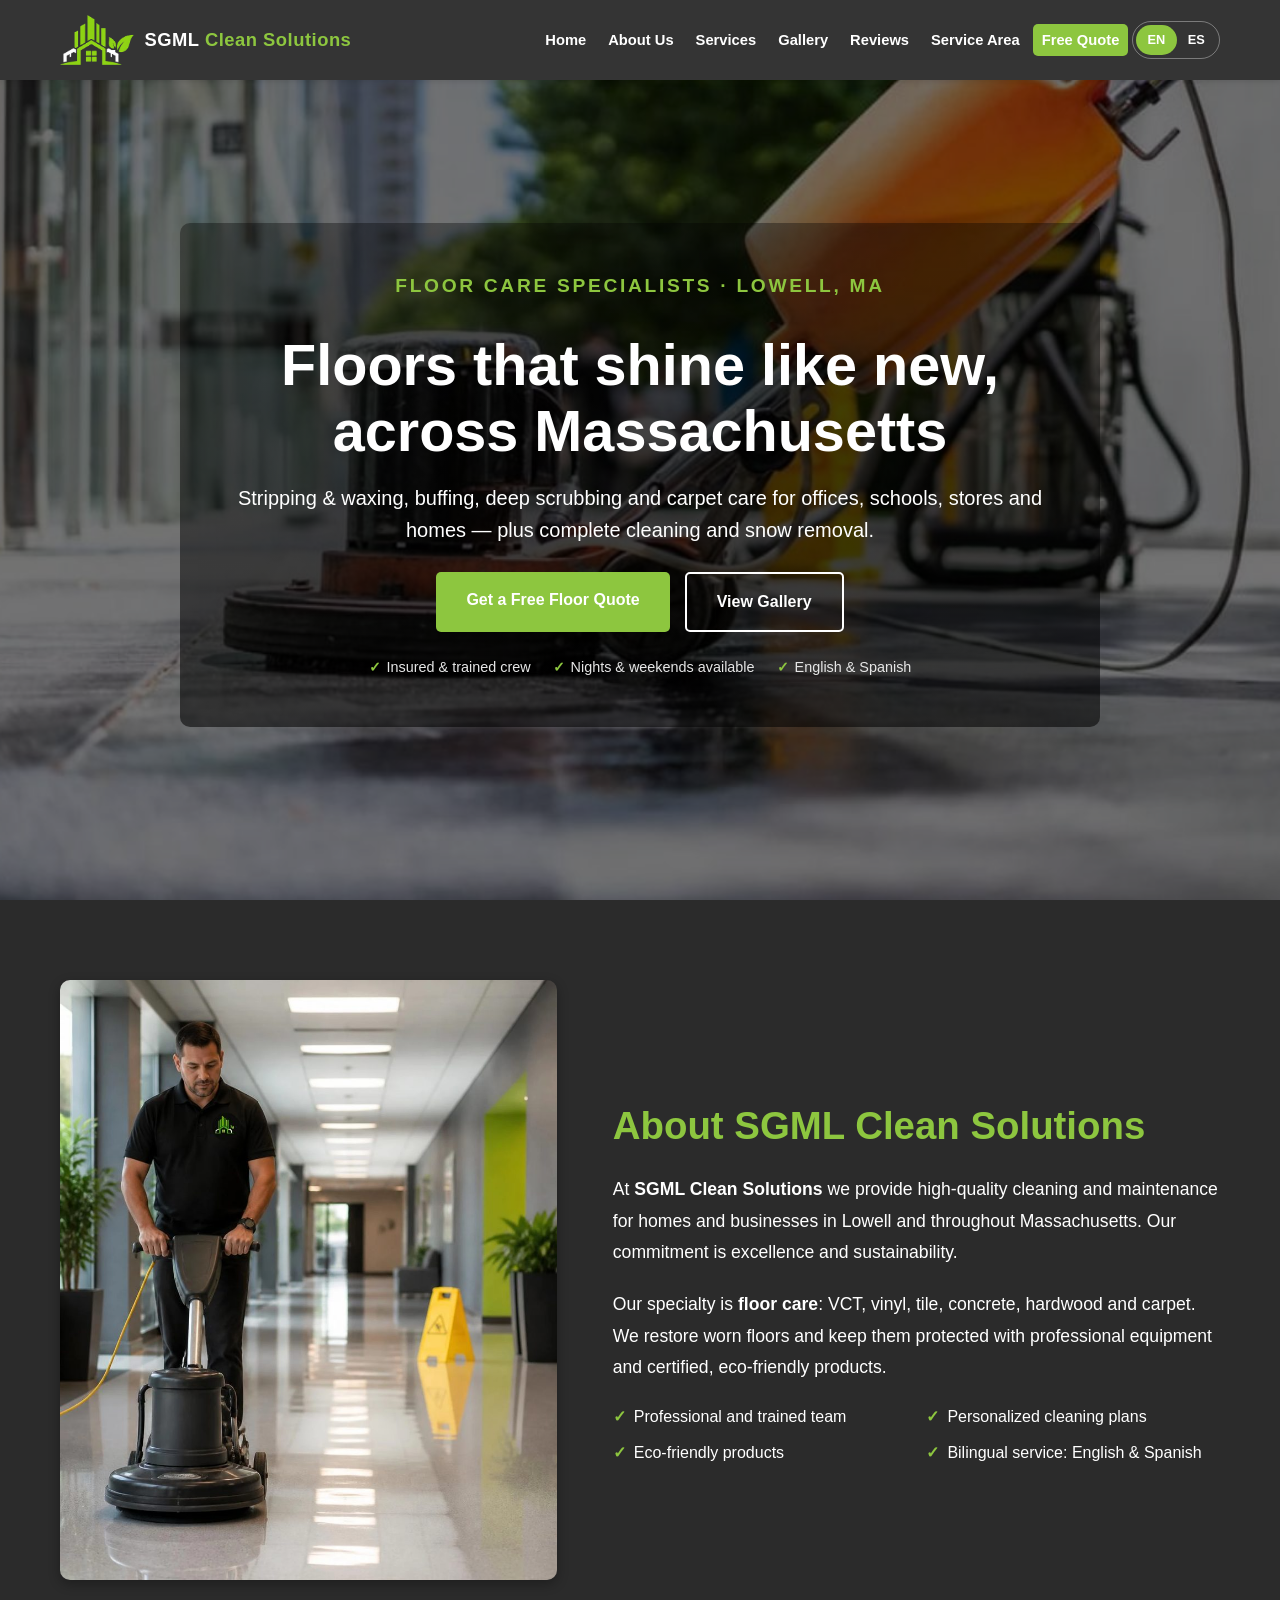
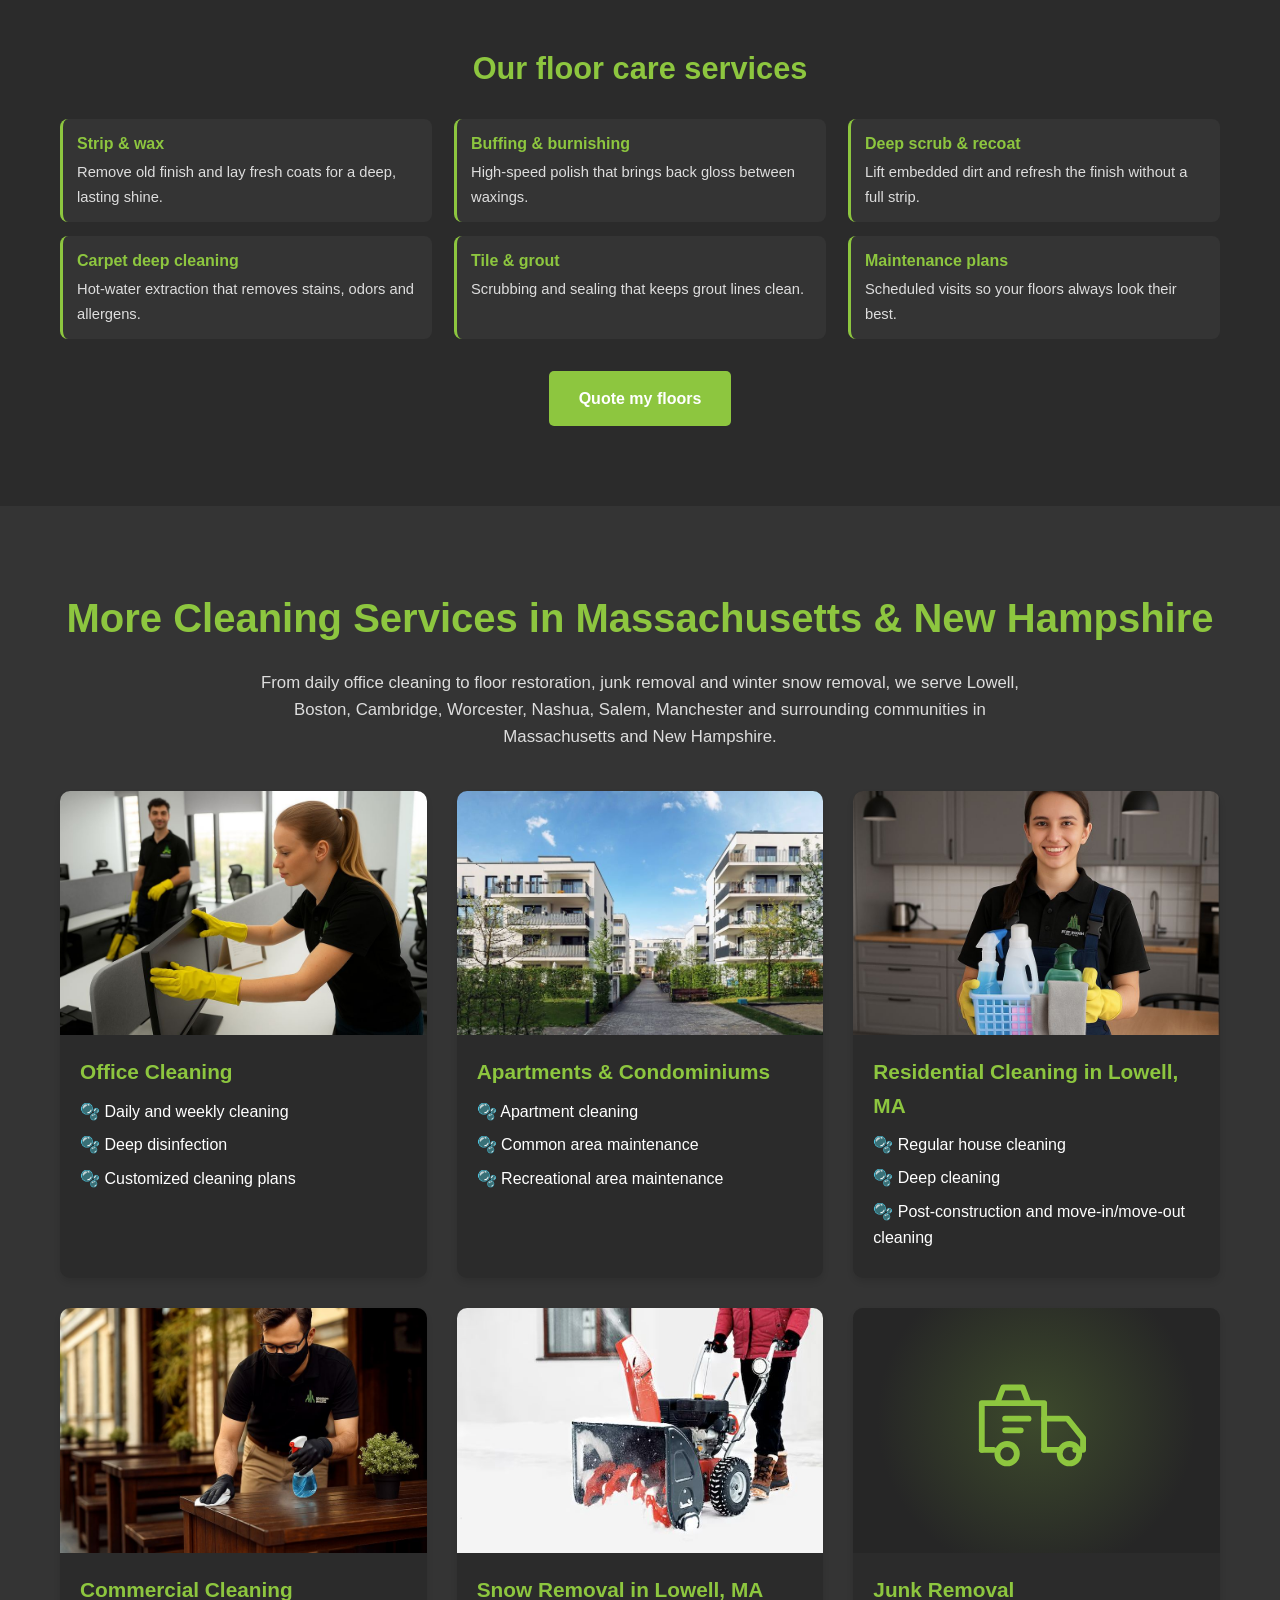
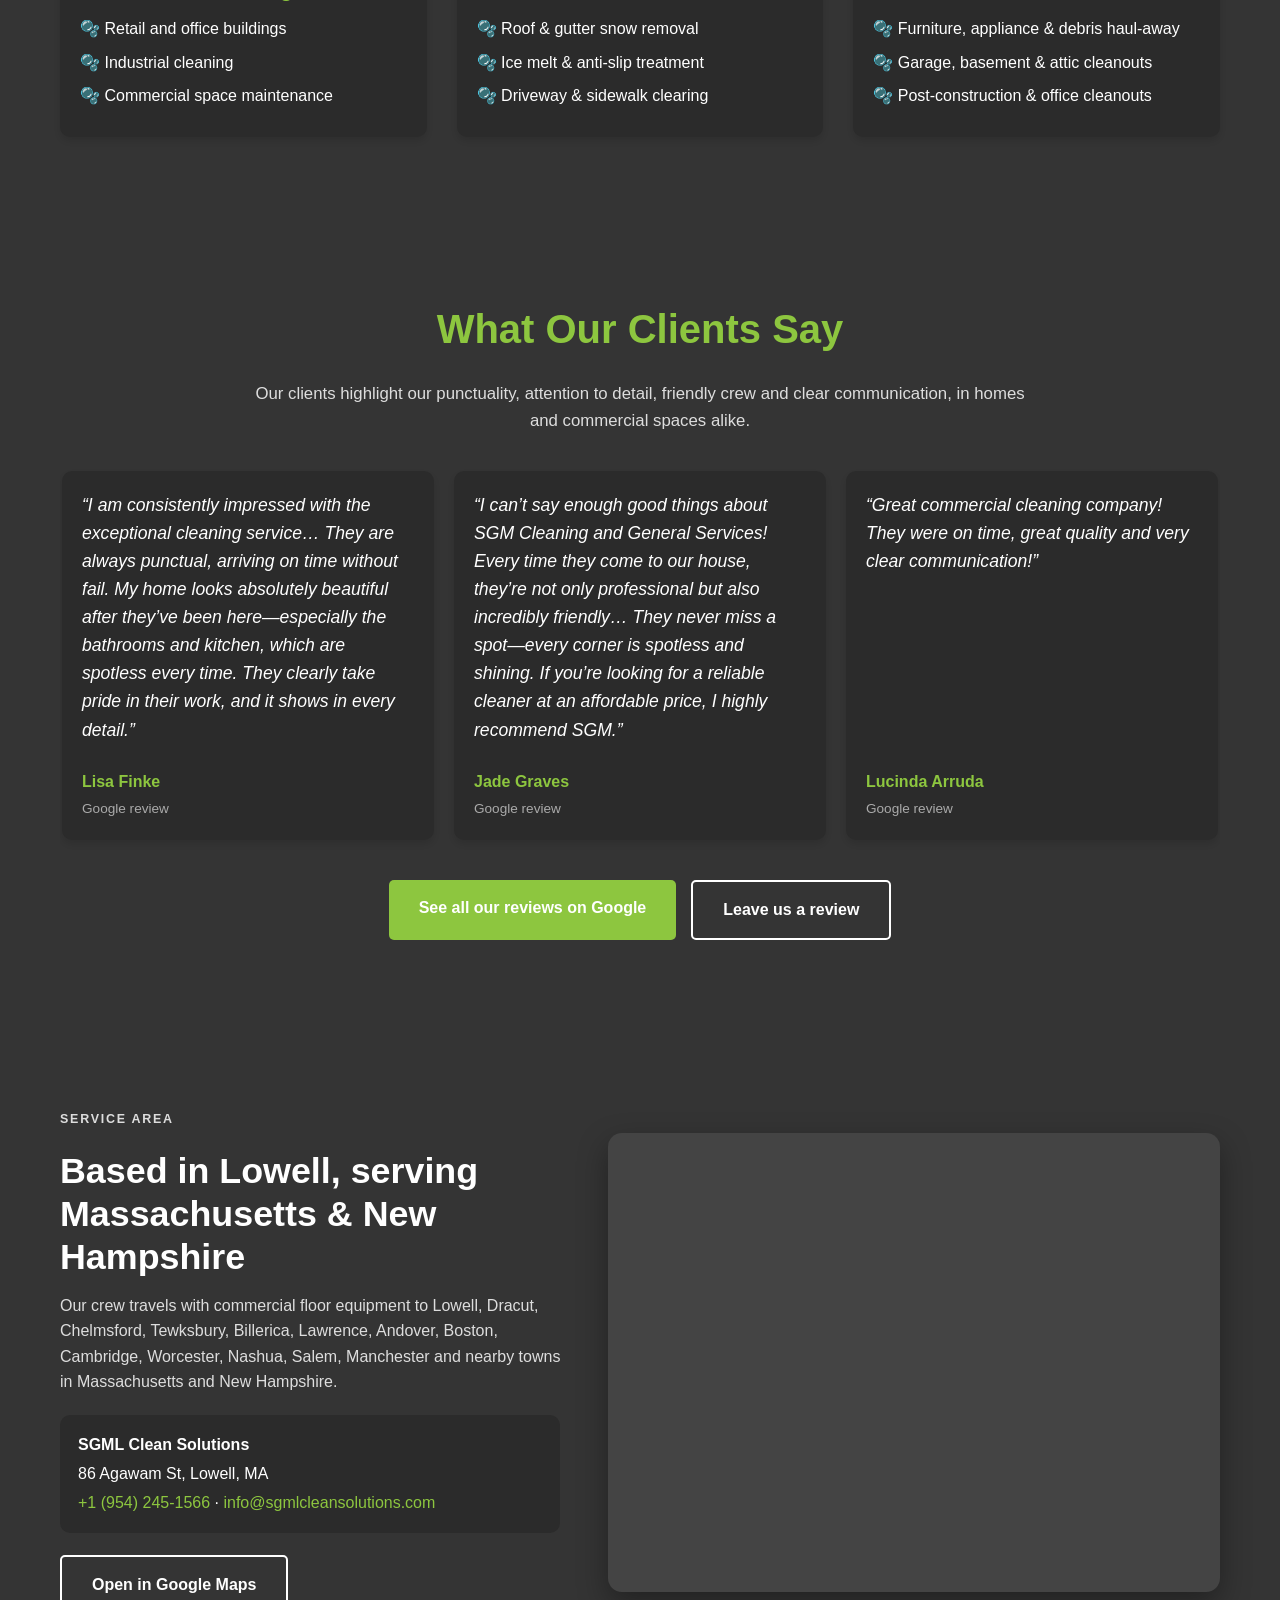
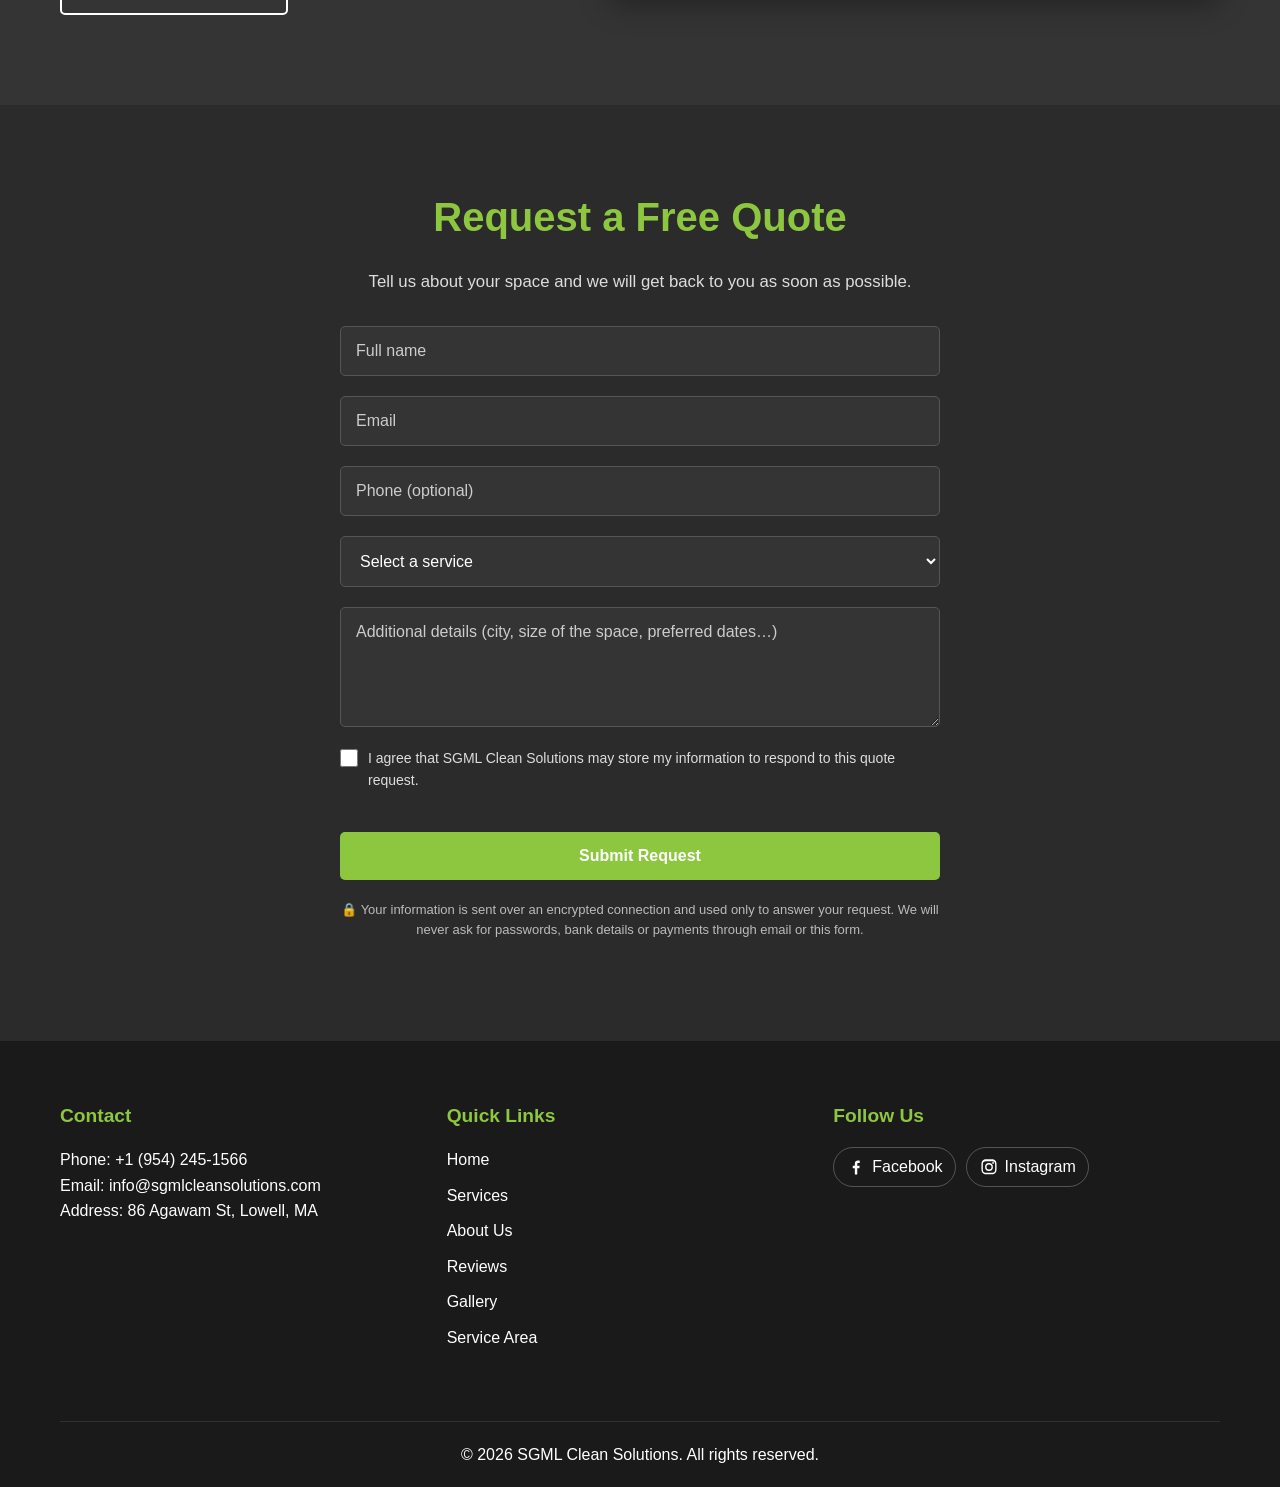
==== commit c2cf00df: "Round favicon, Junk Removal service, MA + NH coverage, real-only gallery - Favicon / app icons are n" ====
--- a/index.html
+++ b/index.html
@@ -25,7 +25,7 @@
 
     <!-- Primary SEO -->
     <title data-i18n="meta.title">Floor Care &amp; Cleaning Services in Lowell, MA | SGML Clean Solutions</title>
-    <meta name="description" content="Floor stripping &amp; waxing, buffing, burnishing, deep scrub &amp; recoat, carpet and tile care in Lowell and across Massachusetts, plus commercial, residential cleaning and snow removal. Free quote." data-i18n-content="meta.description">
+    <meta name="description" content="Floor stripping &amp; waxing, buffing, burnishing, deep scrub &amp; recoat, carpet and tile care in Lowell, Massachusetts and New Hampshire, plus commercial and residential cleaning, junk removal and snow removal. Free quote." data-i18n-content="meta.description">
     <meta name="robots" content="index, follow, max-image-preview:large">
     <meta name="author" content="SGML Clean Solutions">
     <meta name="theme-color" content="#343434">
@@ -55,6 +55,7 @@
     <link rel="icon" href="assets/favicon.ico" sizes="any">
     <link rel="icon" type="image/png" sizes="32x32" href="assets/favicon_32x32.png">
     <link rel="icon" type="image/png" sizes="16x16" href="assets/favicon_16x16.png">
+    <link rel="icon" type="image/png" sizes="192x192" href="assets/icon-192.png">
     <link rel="apple-touch-icon" href="assets/apple-touch-icon.png">
     <link rel="manifest" href="site.webmanifest">
 
@@ -117,7 +118,8 @@
                 { "@type": "Offer", "itemOffered": { "@type": "Service", "name": "Apartment and Condominium Cleaning" } },
                 { "@type": "Offer", "itemOffered": { "@type": "Service", "name": "Residential House Cleaning" } },
                 { "@type": "Offer", "itemOffered": { "@type": "Service", "name": "Commercial Cleaning" } },
-                { "@type": "Offer", "itemOffered": { "@type": "Service", "name": "Snow Removal" } }
+                { "@type": "Offer", "itemOffered": { "@type": "Service", "name": "Snow Removal" } },
+                { "@type": "Offer", "itemOffered": { "@type": "Service", "name": "Junk Removal" } }
             ]
         }
     }
@@ -225,8 +227,8 @@
 
         <section id="services">
             <div class="container">
-                <h2 data-i18n="services.title">More Cleaning Services in Massachusetts</h2>
-                <p class="section-intro" data-i18n="services.intro">From daily office cleaning to floor restoration and winter snow removal, we serve Lowell, Boston, Cambridge, Worcester, Springfield and surrounding Massachusetts communities.</p>
+                <h2 data-i18n="services.title">More Cleaning Services in Massachusetts &amp; New Hampshire</h2>
+                <p class="section-intro" data-i18n="services.intro">From daily office cleaning to floor restoration, junk removal and winter snow removal, we serve Lowell, Boston, Cambridge, Worcester, Nashua, Salem, Manchester and surrounding communities in Massachusetts and New Hampshire.</p>
                 <div class="service-grid">
                     <article class="service-item">
                         <img src="assets/office-cleaning-massachusetts.jpg" alt="Office cleaning service in Massachusetts" data-i18n-alt="services.office.alt" width="900" height="600" loading="lazy" decoding="async">
@@ -271,6 +273,17 @@
                             <li data-i18n="services.snow.i1">🫧 Roof &amp; gutter snow removal</li>
                             <li data-i18n="services.snow.i2">🫧 Ice melt &amp; anti-slip treatment</li>
                             <li data-i18n="services.snow.i3">🫧 Driveway &amp; sidewalk clearing</li>
+                        </ul>
+                    </article>
+                    <article class="service-item">
+                        <div class="service-media service-media--icon" aria-hidden="true">
+                            <svg viewBox="0 0 64 64" width="96" height="96" fill="none" stroke="#8dc63f" stroke-width="3" stroke-linecap="round" stroke-linejoin="round"><path d="M4 42V18h32v24"/><path d="M36 26h12l8 10v6h-4"/><path d="M36 42h8"/><path d="M4 42h6"/><circle cx="17" cy="44" r="5"/><circle cx="49" cy="44" r="5"/><path d="M12 18l3-8h10l3 8"/><path d="M16 26h12M16 32h8"/></svg>
+                        </div>
+                        <h3 data-i18n="services.junk.title">Junk Removal</h3>
+                        <ul>
+                            <li data-i18n="services.junk.i1">🫧 Furniture, appliance &amp; debris haul-away</li>
+                            <li data-i18n="services.junk.i2">🫧 Garage, basement &amp; attic cleanouts</li>
+                            <li data-i18n="services.junk.i3">🫧 Post-construction &amp; office cleanouts</li>
                         </ul>
                     </article>
                 </div>
@@ -365,6 +378,7 @@
                             <option value="residential" data-i18n="form.services.residential">Residential Cleaning</option>
                             <option value="commercial" data-i18n="form.services.commercial">Commercial Cleaning</option>
                             <option value="snow" data-i18n="form.services.snow">Snow Removal</option>
+                            <option value="junk" data-i18n="form.services.junk">Junk Removal</option>
                         </select>
                     </div>
                     <div class="form-field">
--- a/styles.css
+++ b/styles.css
@@ -1293,3 +1293,7 @@
 .work-grid .fit .work-item { background: #111; }
 .work-grid .fit .work-item img { object-fit: contain; }
 .work-grid .fit .work-item:hover img { transform: scale(1.02); }
+
+/* Service card without photo (icon header, same 3:2 box as the photos) */
+.service-media--icon { aspect-ratio: 3 / 2; display: grid; place-items: center; background: radial-gradient(circle at 50% 45%, #3d4a2c 0%, #262626 70%); }
+.service-media--icon svg { width: 34%; height: auto; }
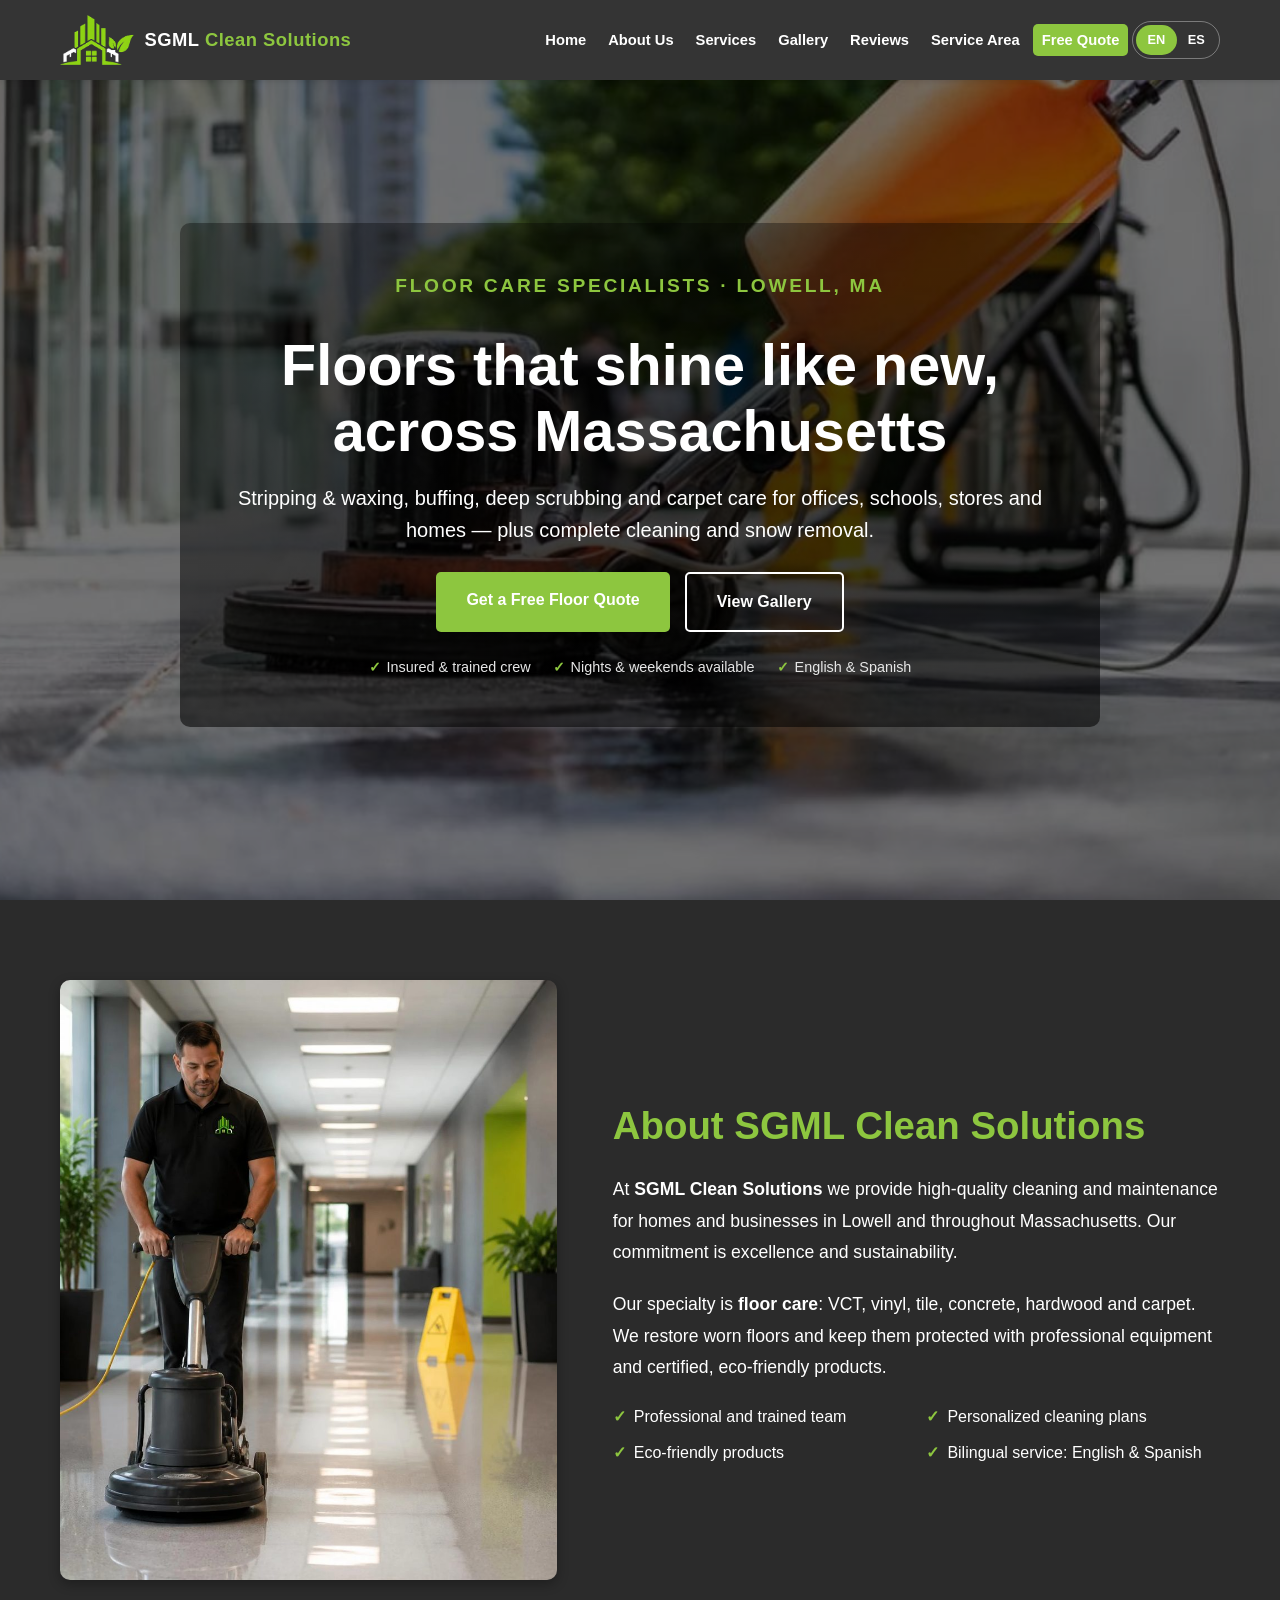
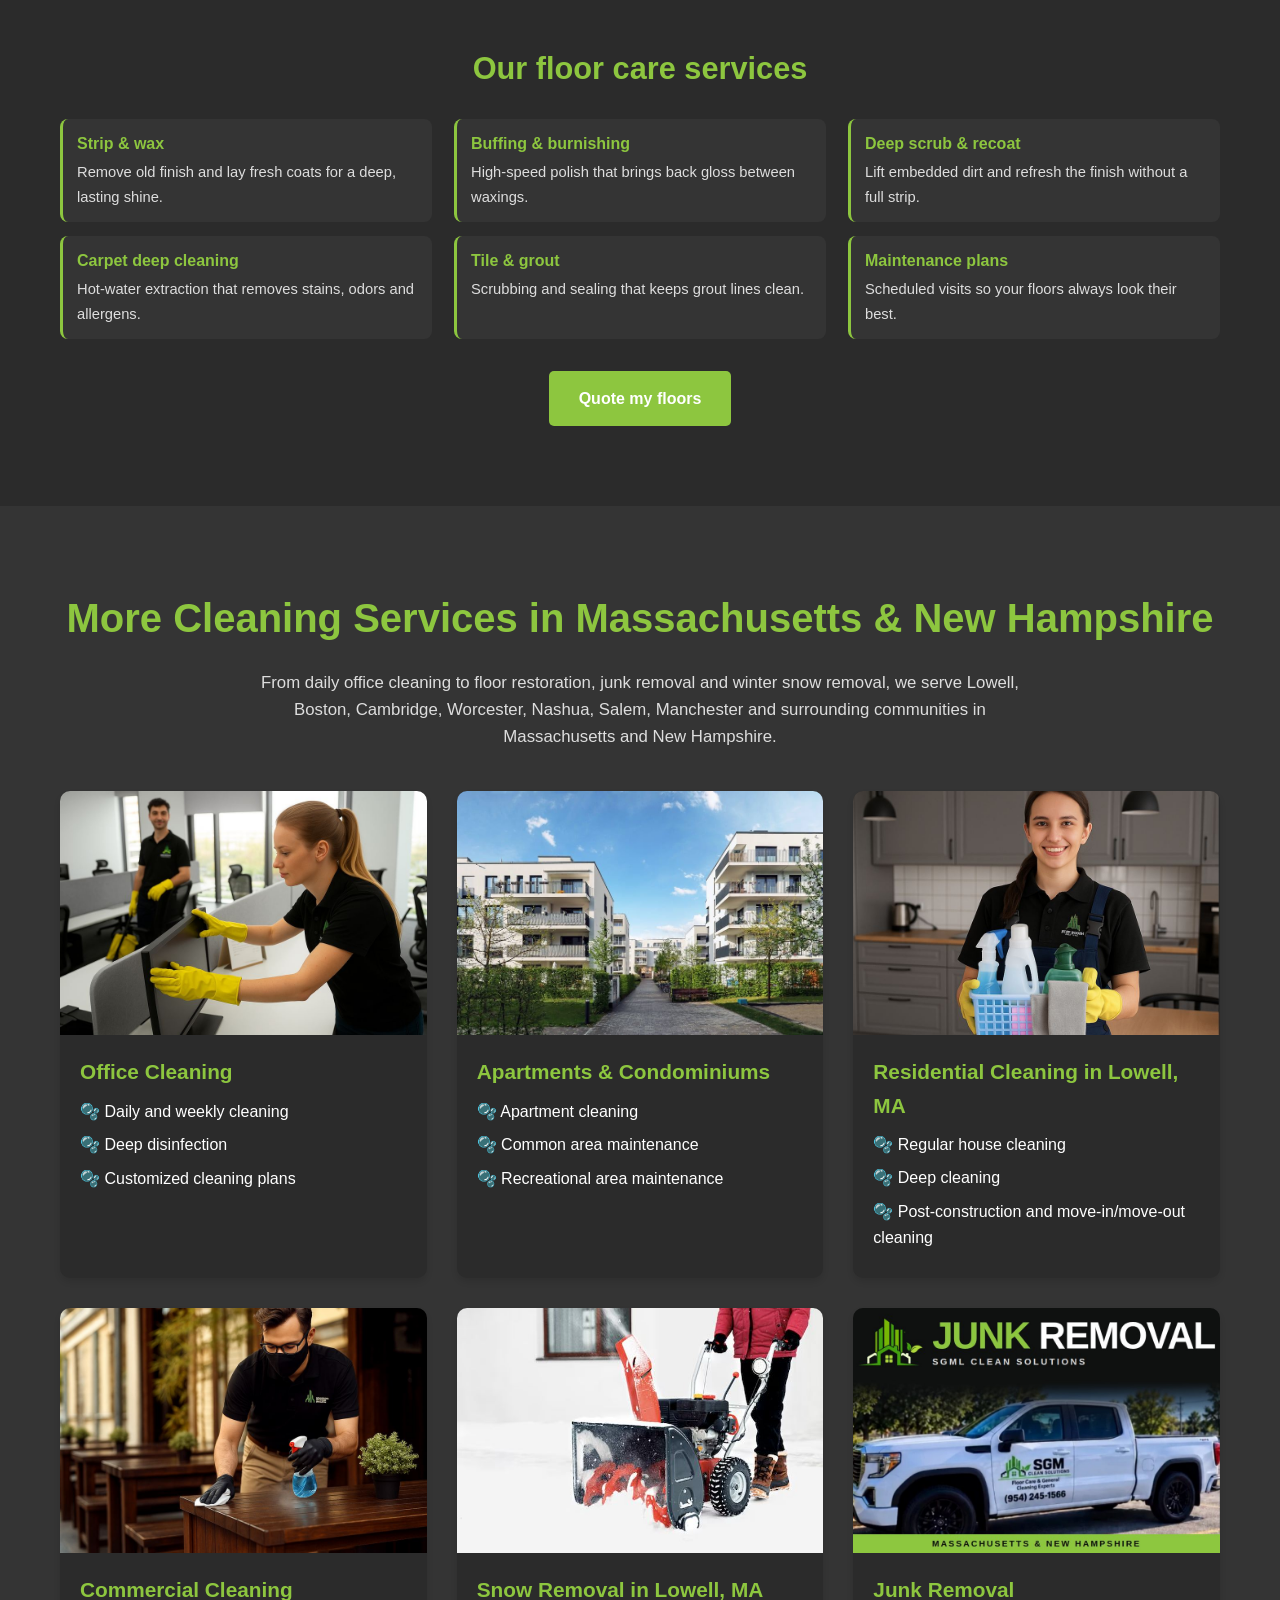
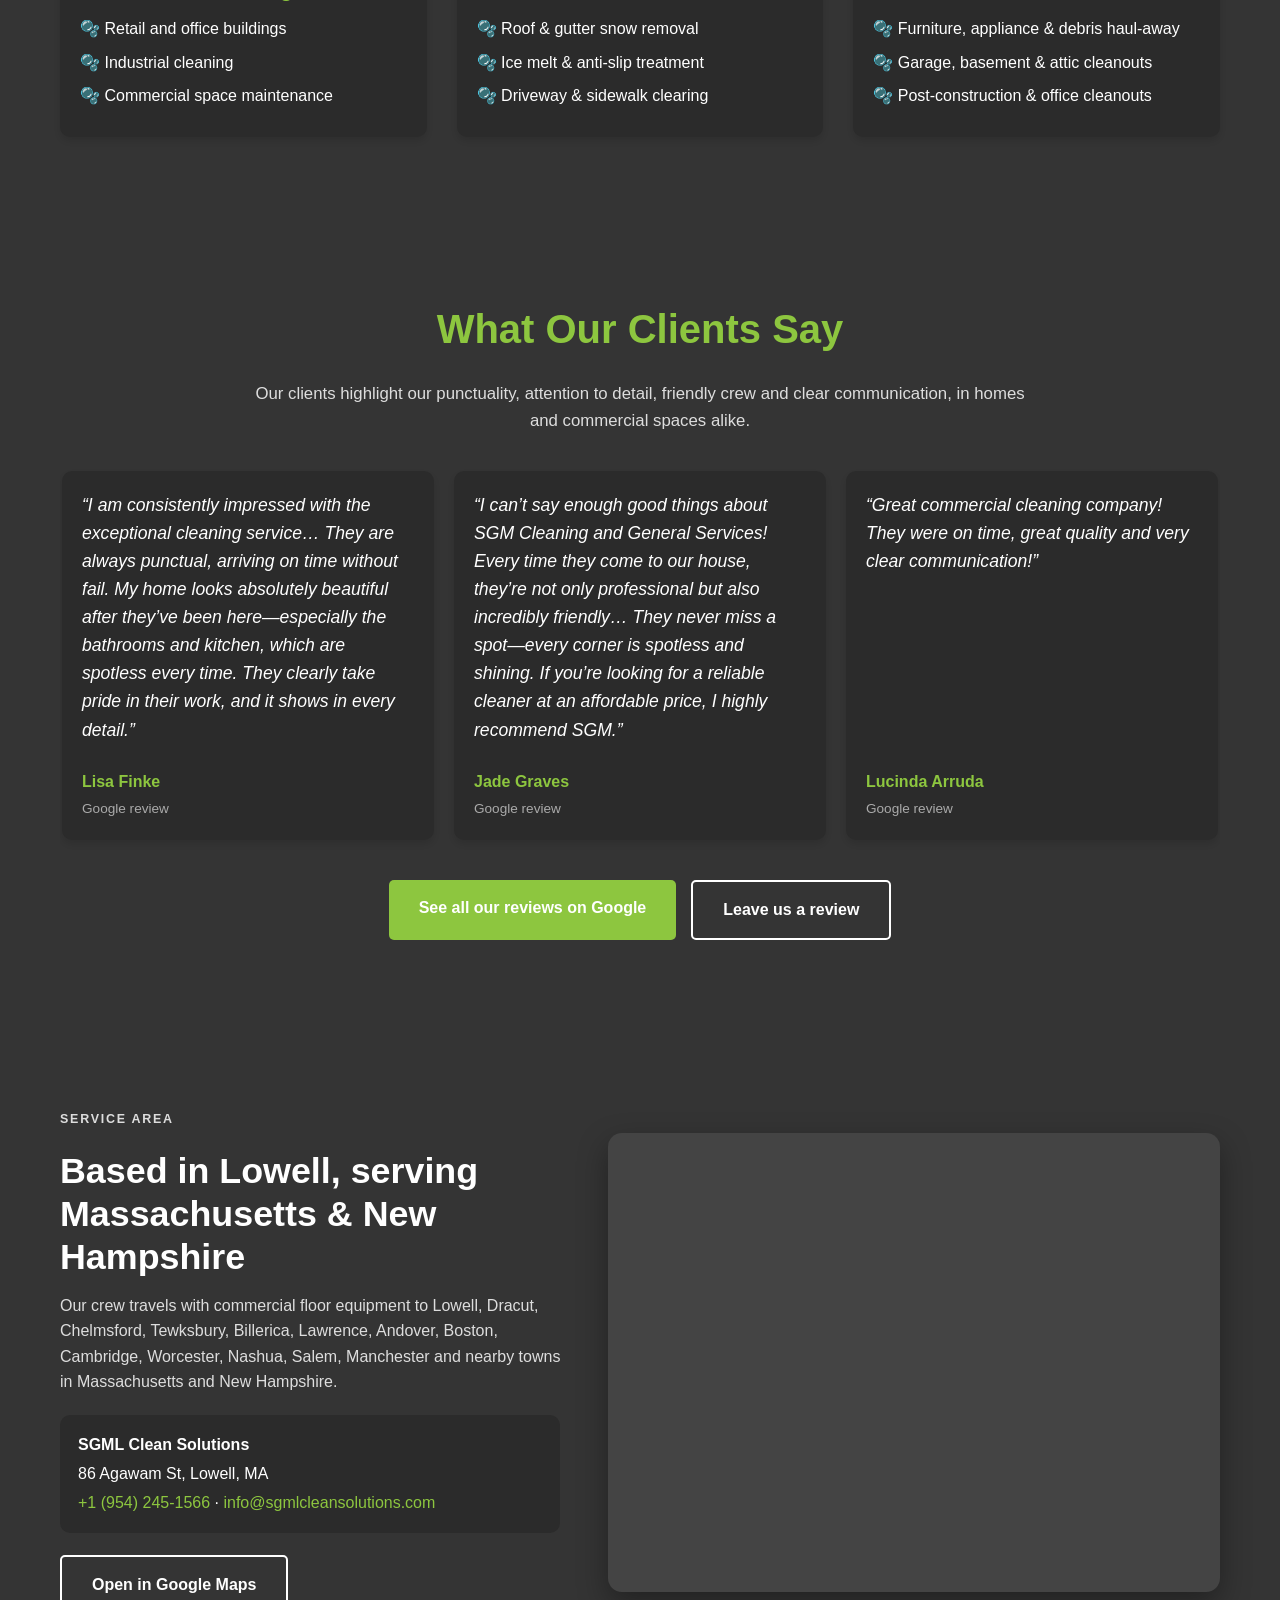
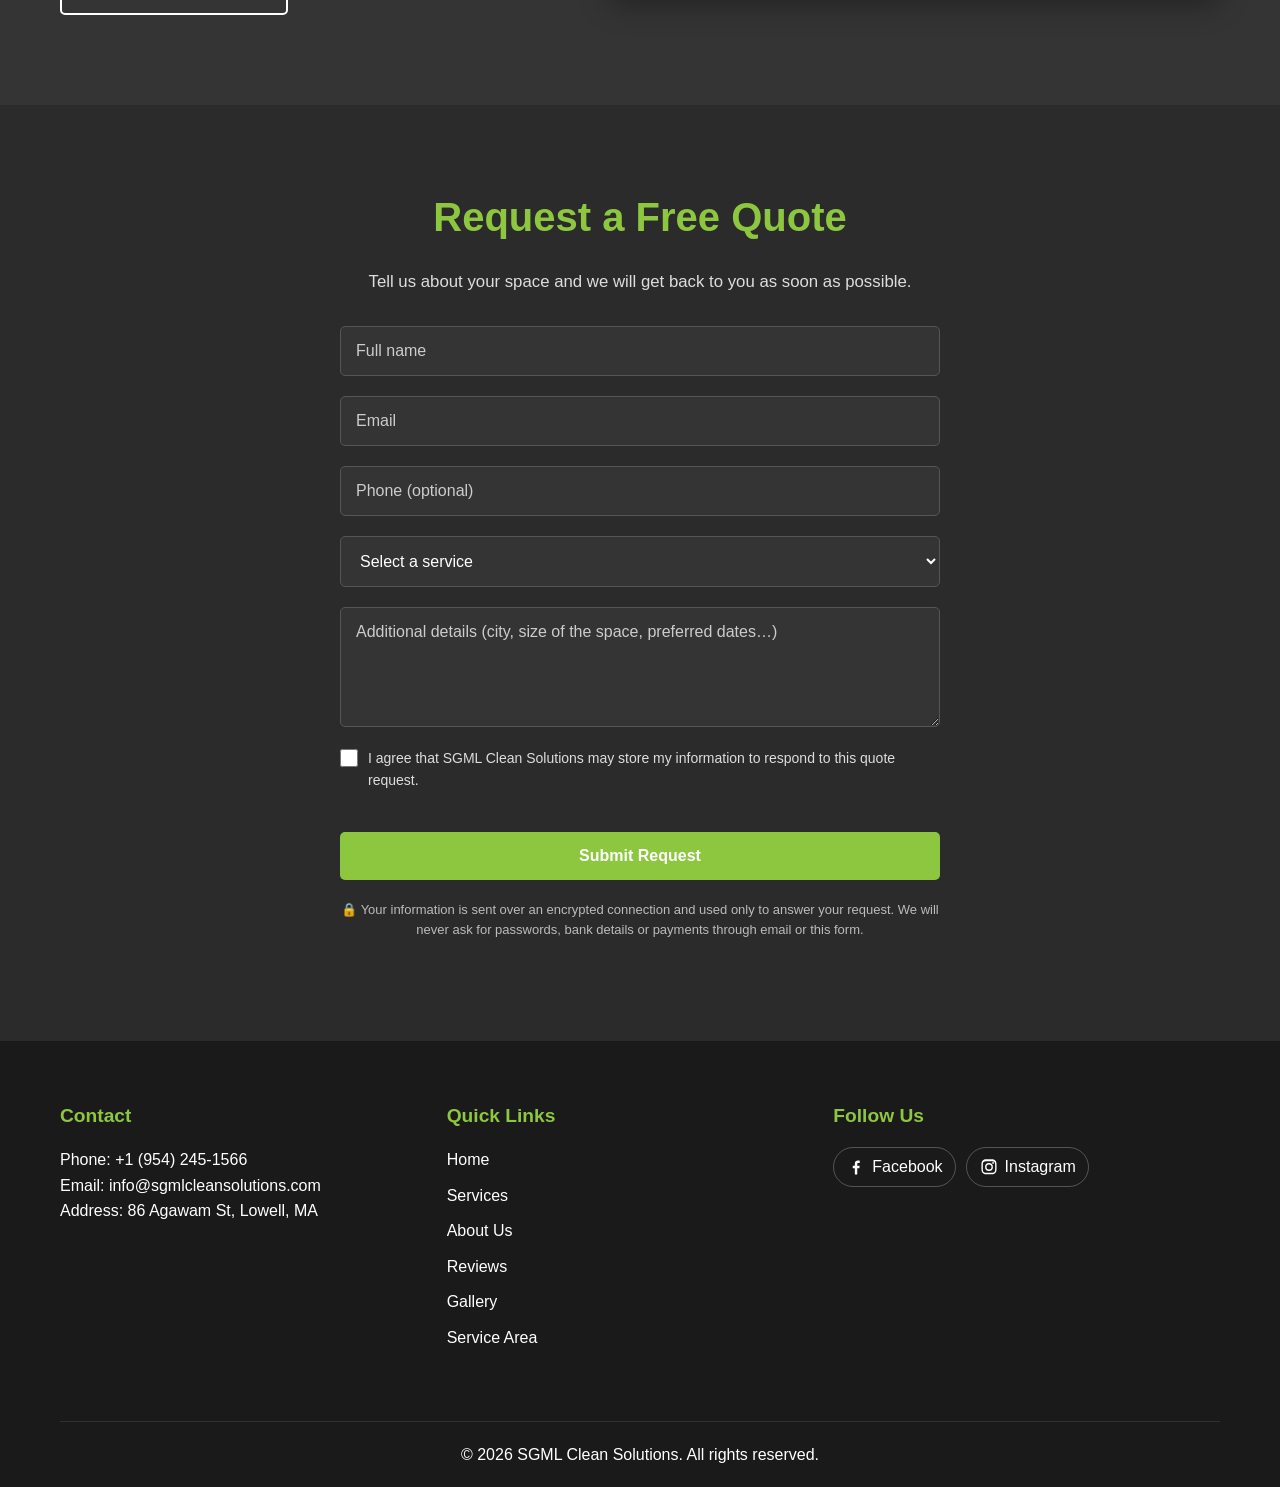
==== commit 72e330e3: "Junk Removal card: branded photo of the SGML truck assets/junk-removal-truck-massachusetts-new-hamps" ====
--- a/index.html
+++ b/index.html
@@ -276,9 +276,7 @@
                         </ul>
                     </article>
                     <article class="service-item">
-                        <div class="service-media service-media--icon" aria-hidden="true">
-                            <svg viewBox="0 0 64 64" width="96" height="96" fill="none" stroke="#8dc63f" stroke-width="3" stroke-linecap="round" stroke-linejoin="round"><path d="M4 42V18h32v24"/><path d="M36 26h12l8 10v6h-4"/><path d="M36 42h8"/><path d="M4 42h6"/><circle cx="17" cy="44" r="5"/><circle cx="49" cy="44" r="5"/><path d="M12 18l3-8h10l3 8"/><path d="M16 26h12M16 32h8"/></svg>
-                        </div>
+                        <img src="assets/junk-removal-truck-massachusetts-new-hampshire.jpg" alt="SGML Clean Solutions junk removal truck serving Massachusetts and New Hampshire" data-i18n-alt="services.junk.alt" width="900" height="600" loading="lazy" decoding="async">
                         <h3 data-i18n="services.junk.title">Junk Removal</h3>
                         <ul>
                             <li data-i18n="services.junk.i1">🫧 Furniture, appliance &amp; debris haul-away</li>
--- a/styles.css
+++ b/styles.css
@@ -1293,7 +1293,3 @@
 .work-grid .fit .work-item { background: #111; }
 .work-grid .fit .work-item img { object-fit: contain; }
 .work-grid .fit .work-item:hover img { transform: scale(1.02); }
-
-/* Service card without photo (icon header, same 3:2 box as the photos) */
-.service-media--icon { aspect-ratio: 3 / 2; display: grid; place-items: center; background: radial-gradient(circle at 50% 45%, #3d4a2c 0%, #262626 70%); }
-.service-media--icon svg { width: 34%; height: auto; }
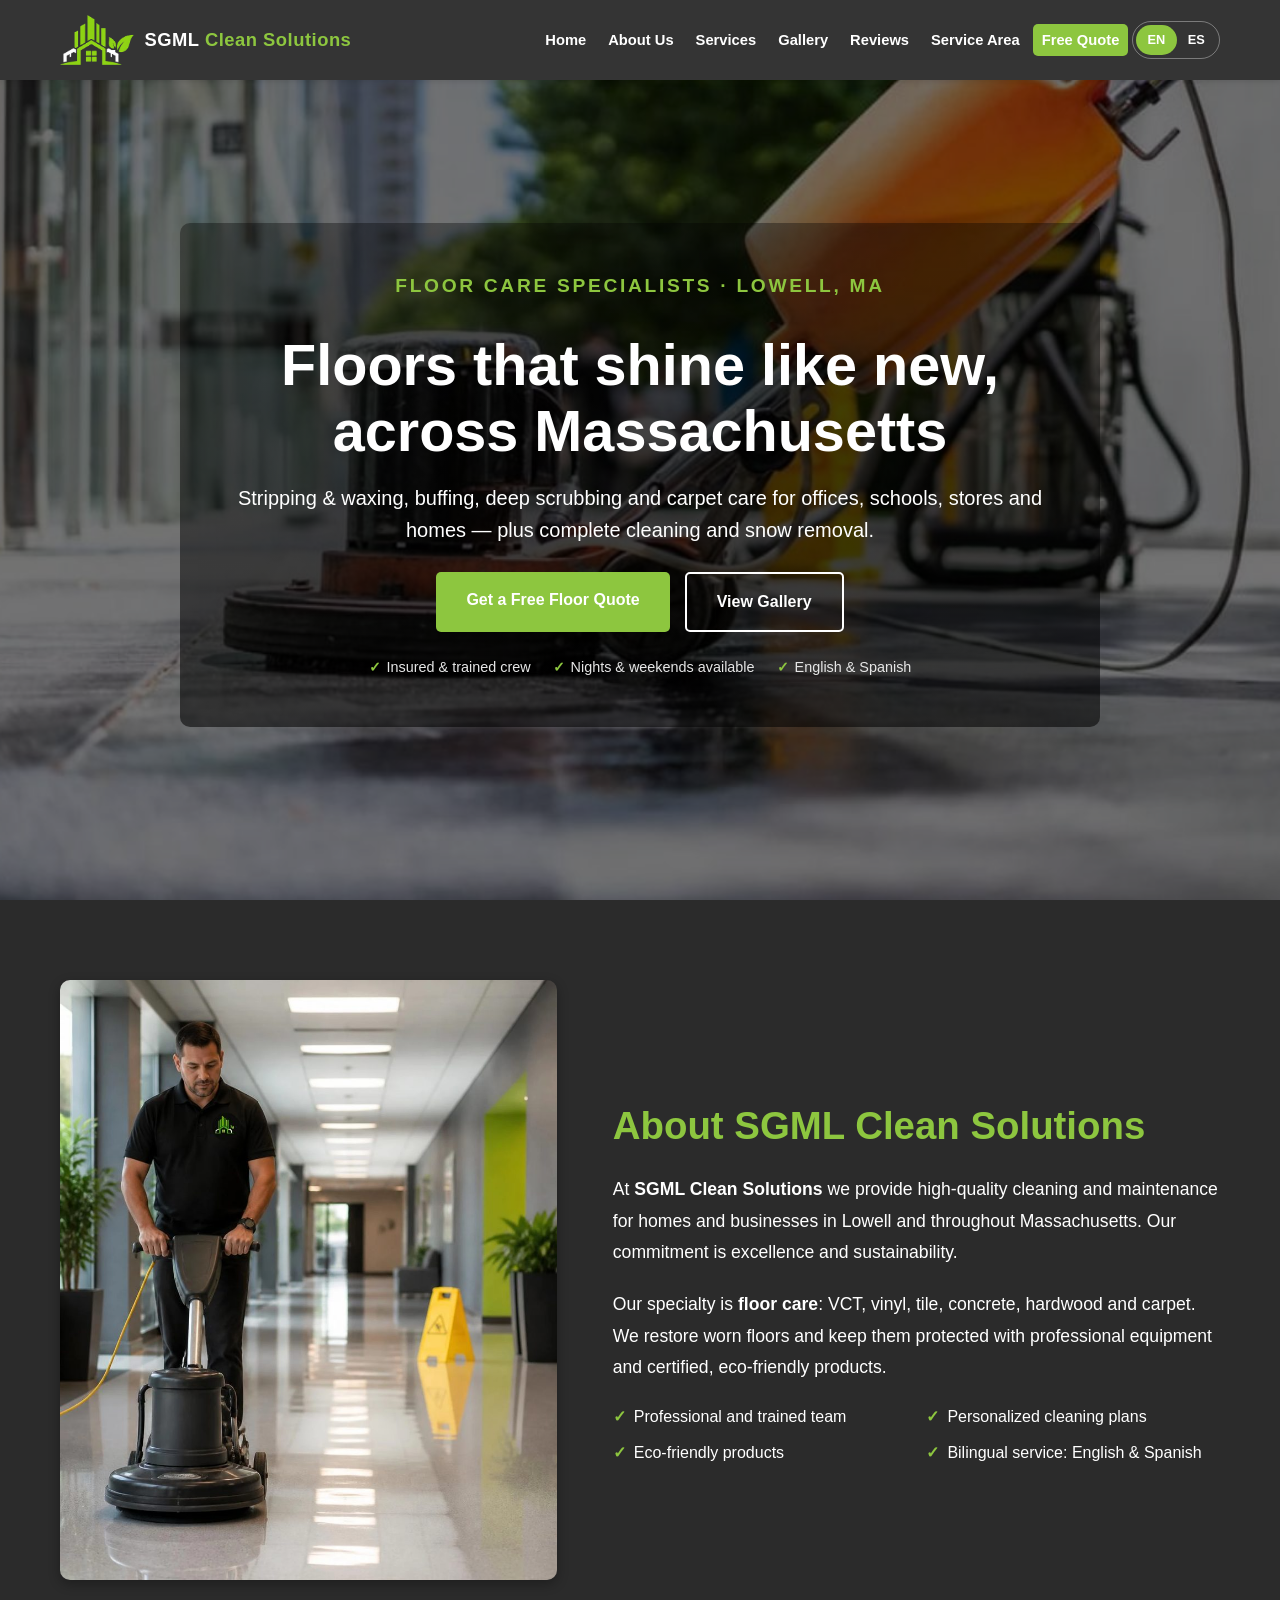
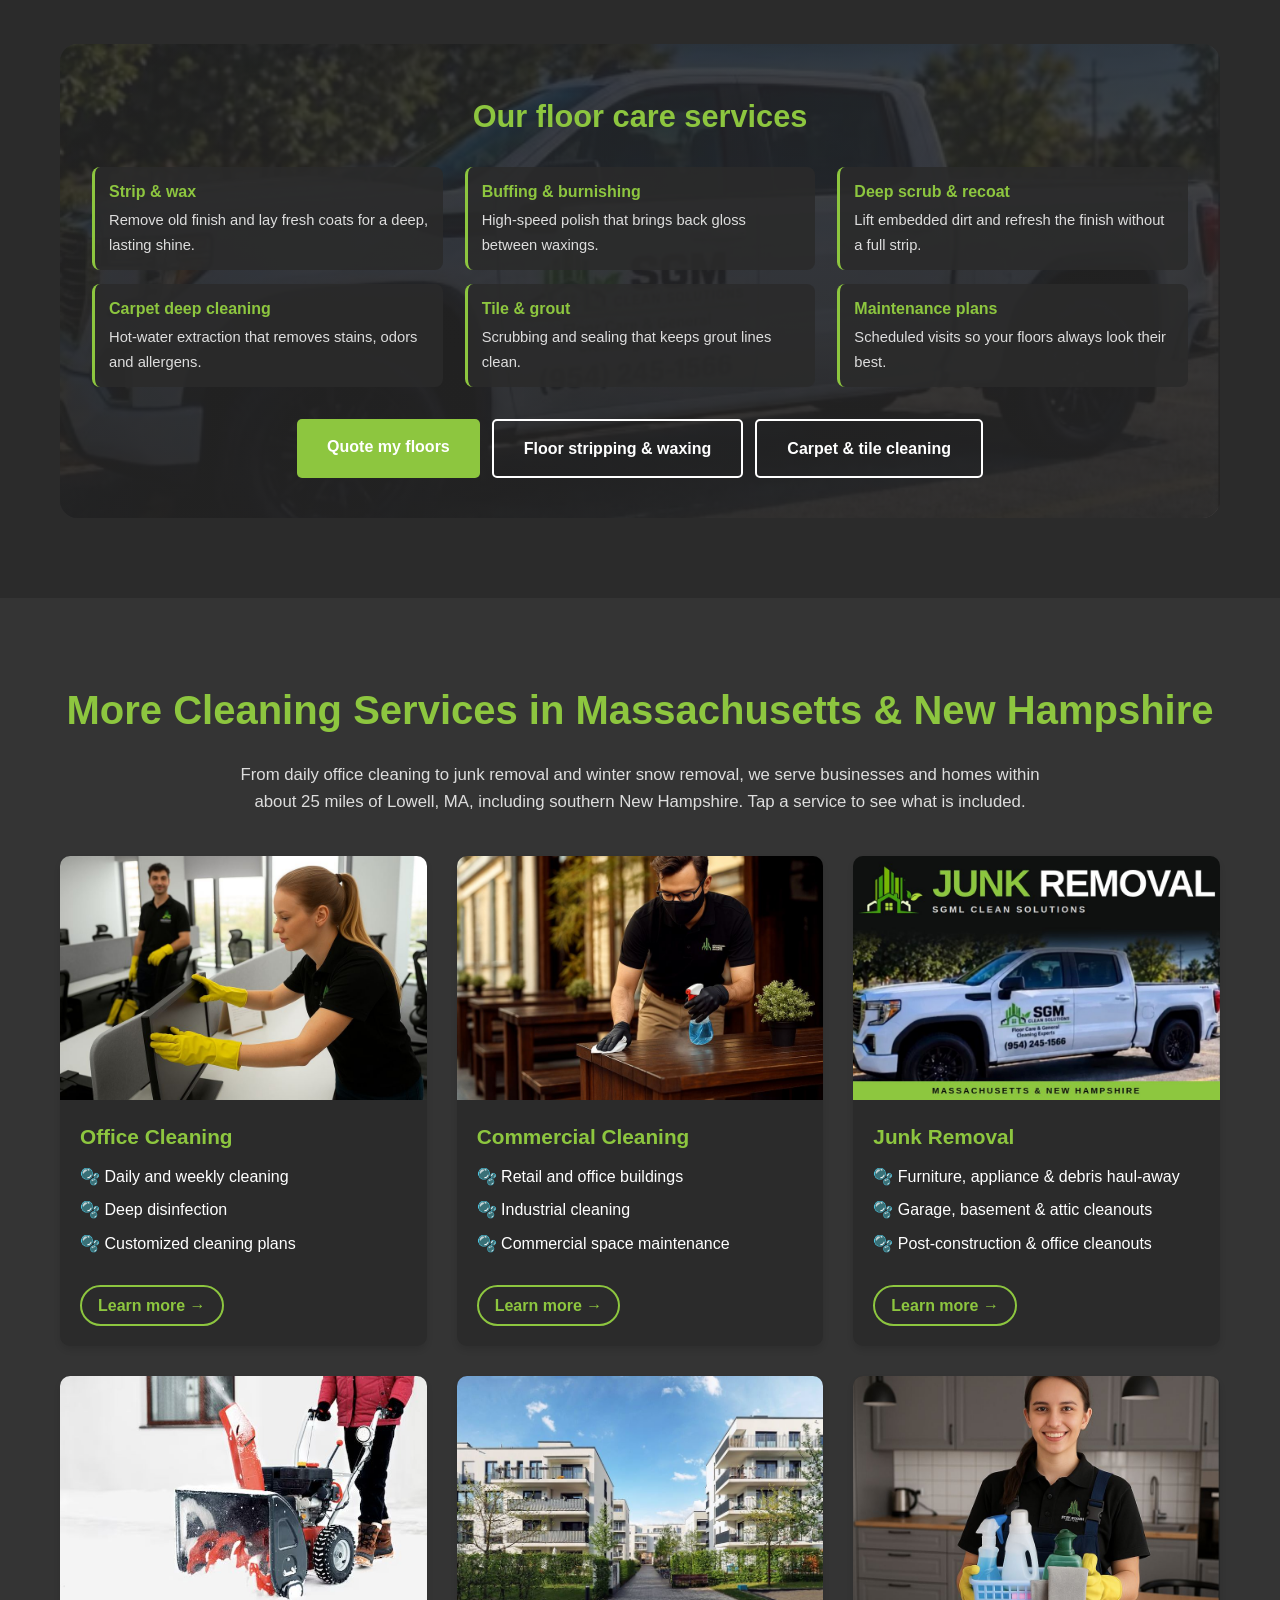
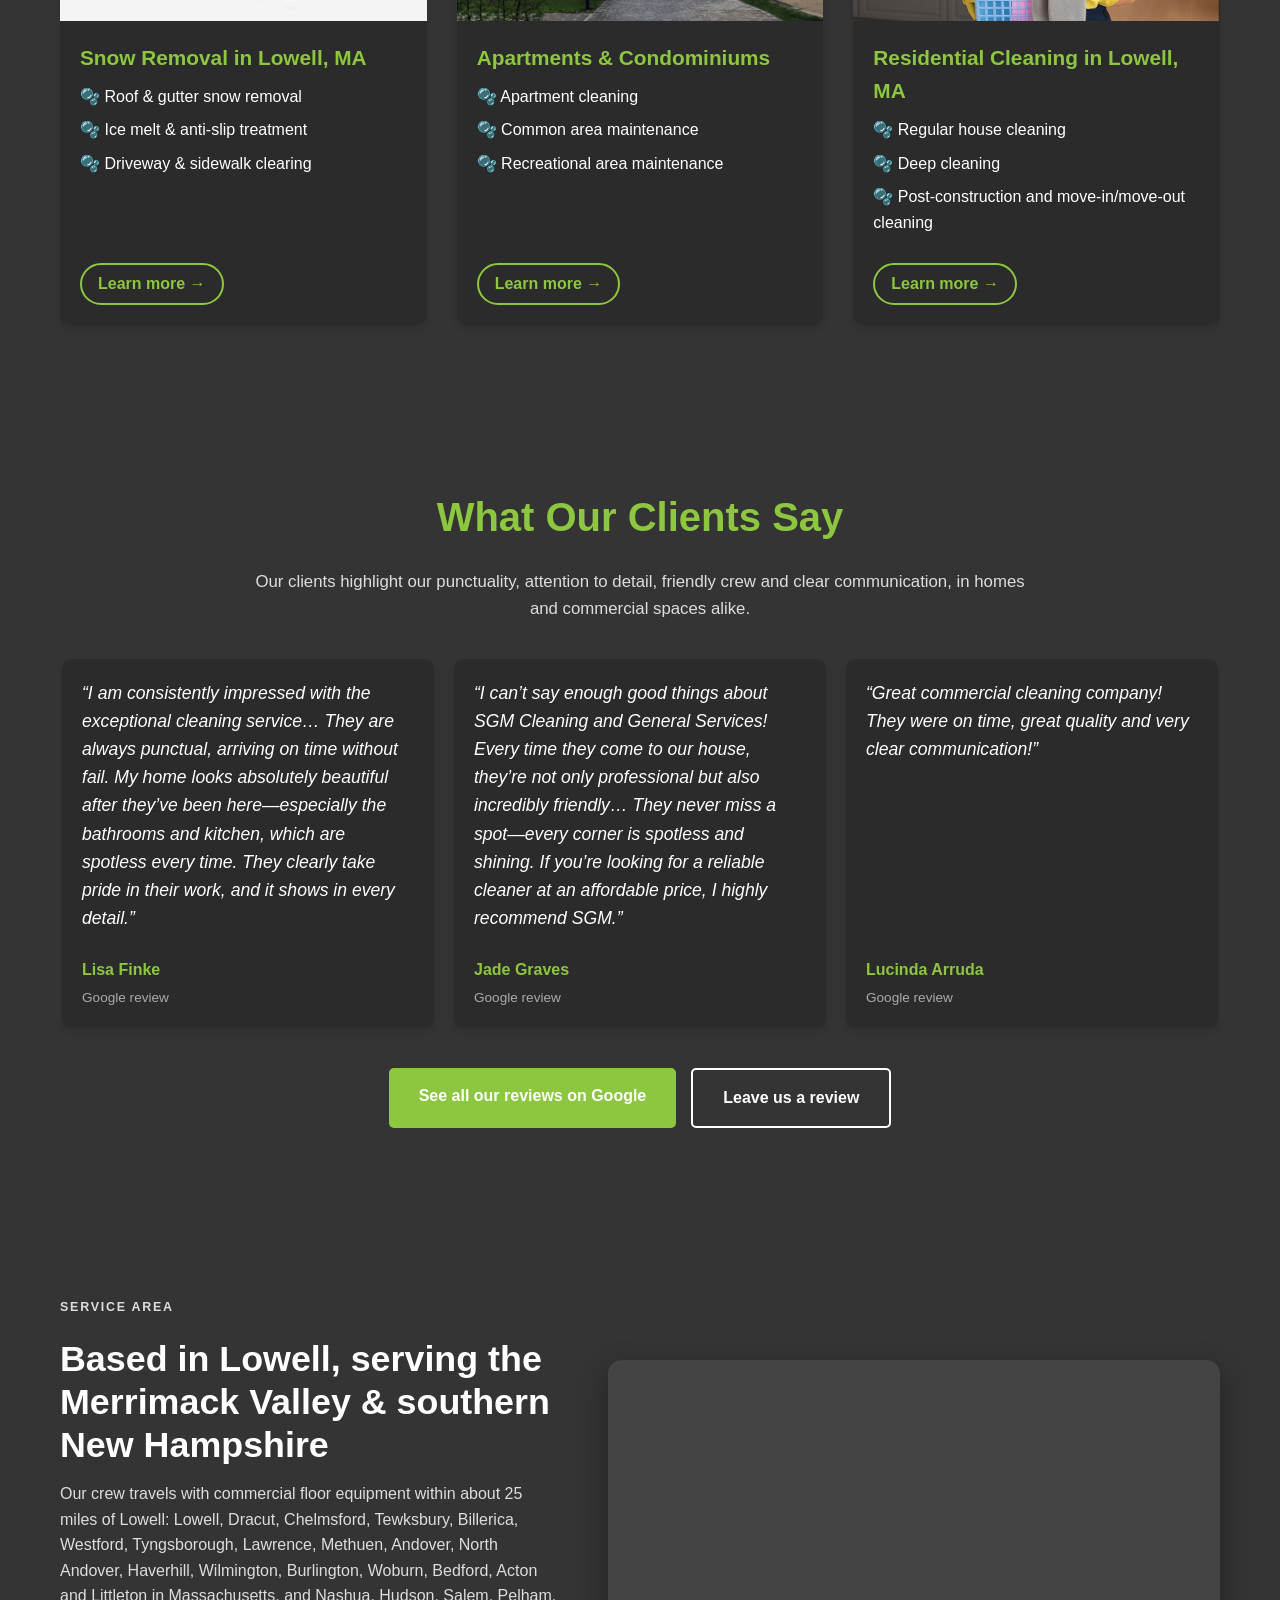
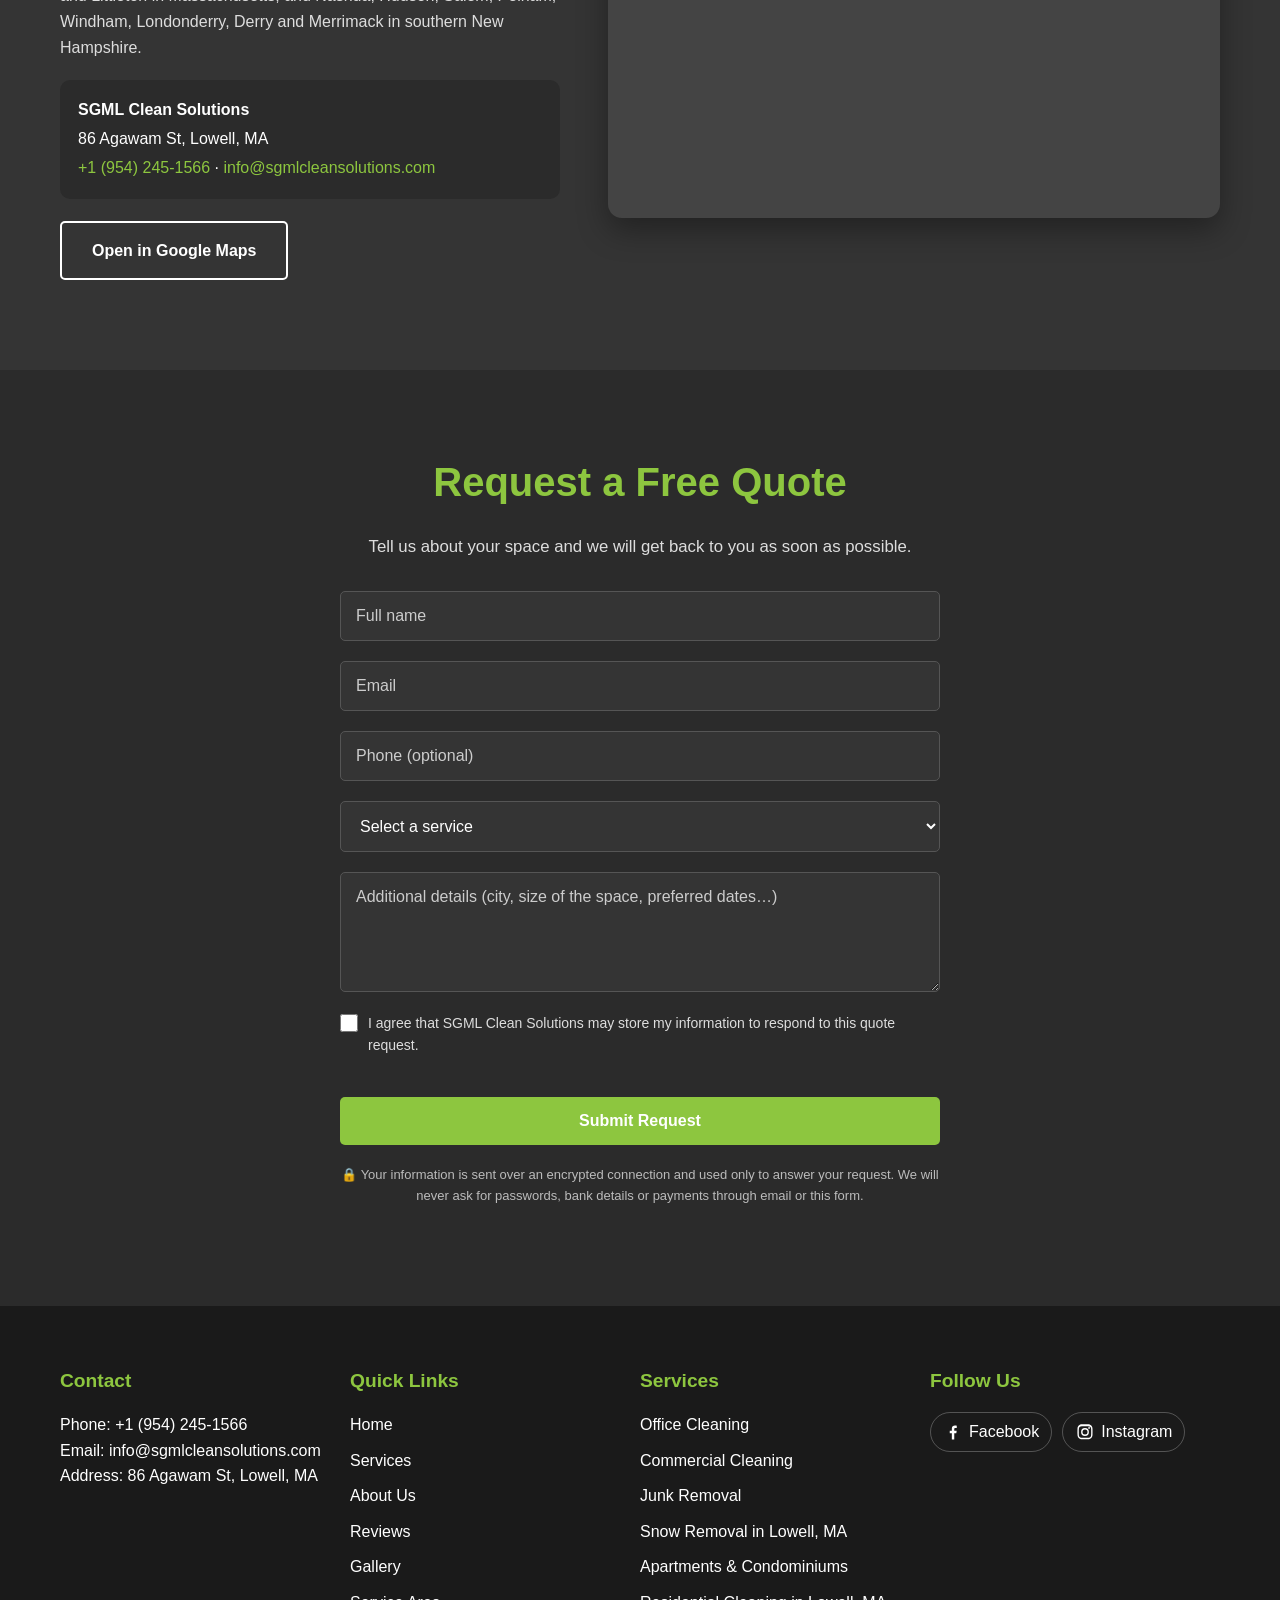
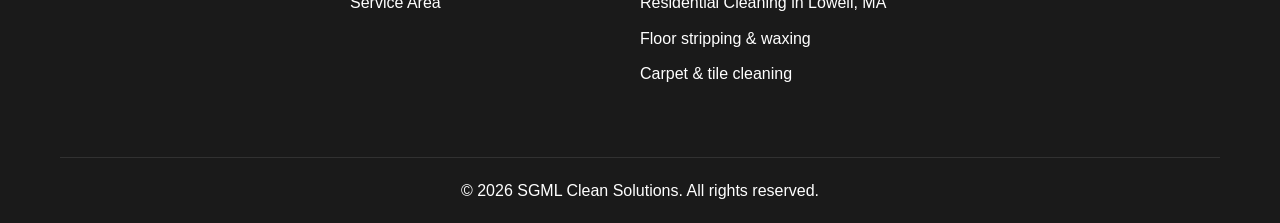
==== commit 7a592c8e: "Service pages, business-priority order and 25-mile Lowell service area - Eight indexable service pag" ====
--- a/index.html
+++ b/index.html
@@ -66,7 +66,7 @@
         "@type": "LocalBusiness",
         "@id": "https://sgmlcleansolutions.com/#business",
         "name": "SGML Clean Solutions",
-        "description": "Floor care specialists in Lowell, MA: floor stripping and waxing, buffing and burnishing, deep scrub and recoat, carpet and tile care, plus commercial and residential cleaning and snow removal across Massachusetts.",
+        "description": "Floor care specialists in Lowell, MA: floor stripping and waxing, buffing and burnishing, deep scrub and recoat, carpet and tile care, plus office, commercial and residential cleaning, junk removal and snow removal within 25 miles of Lowell, MA and southern New Hampshire.",
         "url": "https://sgmlcleansolutions.com/",
         "logo": "https://sgmlcleansolutions.com/assets/icon-512.png",
         "image": "https://sgmlcleansolutions.com/assets/og-image.jpg",
@@ -80,23 +80,36 @@
             "postalCode": "01852",
             "addressCountry": "US"
         },
+        "geo": { "@type": "GeoCoordinates", "latitude": 42.6334, "longitude": -71.3162 },
+        "priceRange": "$$",
         "areaServed": [
+            { "@type": "GeoCircle", "geoMidpoint": { "@type": "GeoCoordinates", "latitude": 42.6334, "longitude": -71.3162 }, "geoRadius": 40000 },
             { "@type": "City", "name": "Lowell, MA" },
             { "@type": "City", "name": "Dracut, MA" },
             { "@type": "City", "name": "Chelmsford, MA" },
             { "@type": "City", "name": "Tewksbury, MA" },
             { "@type": "City", "name": "Billerica, MA" },
+            { "@type": "City", "name": "Westford, MA" },
+            { "@type": "City", "name": "Tyngsborough, MA" },
             { "@type": "City", "name": "Lawrence, MA" },
+            { "@type": "City", "name": "Methuen, MA" },
             { "@type": "City", "name": "Andover, MA" },
-            { "@type": "City", "name": "Boston, MA" },
-            { "@type": "City", "name": "Cambridge, MA" },
-            { "@type": "City", "name": "Worcester, MA" },
-            { "@type": "City", "name": "Springfield, MA" },
+            { "@type": "City", "name": "North Andover, MA" },
+            { "@type": "City", "name": "Haverhill, MA" },
+            { "@type": "City", "name": "Wilmington, MA" },
+            { "@type": "City", "name": "Burlington, MA" },
+            { "@type": "City", "name": "Woburn, MA" },
+            { "@type": "City", "name": "Bedford, MA" },
+            { "@type": "City", "name": "Acton, MA" },
+            { "@type": "City", "name": "Littleton, MA" },
             { "@type": "City", "name": "Nashua, NH" },
+            { "@type": "City", "name": "Hudson, NH" },
             { "@type": "City", "name": "Salem, NH" },
-            { "@type": "City", "name": "Manchester, NH" },
-            { "@type": "State", "name": "Massachusetts" },
-            { "@type": "State", "name": "New Hampshire" }
+            { "@type": "City", "name": "Pelham, NH" },
+            { "@type": "City", "name": "Windham, NH" },
+            { "@type": "City", "name": "Londonderry, NH" },
+            { "@type": "City", "name": "Derry, NH" },
+            { "@type": "City", "name": "Merrimack, NH" }
         ],
         "knowsLanguage": ["en", "es"],
         "hasMap": "https://maps.app.goo.gl/XUufZ51goBra3DHv9",
@@ -108,18 +121,18 @@
             "@type": "OfferCatalog",
             "name": "Floor care and cleaning services",
             "itemListElement": [
-                { "@type": "Offer", "itemOffered": { "@type": "Service", "name": "Floor Stripping and Waxing" } },
+                { "@type": "Offer", "itemOffered": { "@type": "Service", "name": "Floor Stripping and Waxing", "url": "https://sgmlcleansolutions.com/services/floor-stripping-waxing/" } },
                 { "@type": "Offer", "itemOffered": { "@type": "Service", "name": "Floor Buffing and Burnishing" } },
                 { "@type": "Offer", "itemOffered": { "@type": "Service", "name": "Deep Scrub and Recoat" } },
-                { "@type": "Offer", "itemOffered": { "@type": "Service", "name": "Carpet Deep Cleaning" } },
+                { "@type": "Offer", "itemOffered": { "@type": "Service", "name": "Carpet Deep Cleaning", "url": "https://sgmlcleansolutions.com/services/carpet-cleaning/" } },
                 { "@type": "Offer", "itemOffered": { "@type": "Service", "name": "Tile and Grout Cleaning" } },
                 { "@type": "Offer", "itemOffered": { "@type": "Service", "name": "Floor Maintenance Plans" } },
-                { "@type": "Offer", "itemOffered": { "@type": "Service", "name": "Office Cleaning" } },
-                { "@type": "Offer", "itemOffered": { "@type": "Service", "name": "Apartment and Condominium Cleaning" } },
-                { "@type": "Offer", "itemOffered": { "@type": "Service", "name": "Residential House Cleaning" } },
-                { "@type": "Offer", "itemOffered": { "@type": "Service", "name": "Commercial Cleaning" } },
-                { "@type": "Offer", "itemOffered": { "@type": "Service", "name": "Snow Removal" } },
-                { "@type": "Offer", "itemOffered": { "@type": "Service", "name": "Junk Removal" } }
+                { "@type": "Offer", "itemOffered": { "@type": "Service", "name": "Office Cleaning", "url": "https://sgmlcleansolutions.com/services/office-cleaning/" } },
+                { "@type": "Offer", "itemOffered": { "@type": "Service", "name": "Apartment and Condominium Cleaning", "url": "https://sgmlcleansolutions.com/services/apartment-condo-cleaning/" } },
+                { "@type": "Offer", "itemOffered": { "@type": "Service", "name": "Residential House Cleaning", "url": "https://sgmlcleansolutions.com/services/residential-cleaning/" } },
+                { "@type": "Offer", "itemOffered": { "@type": "Service", "name": "Commercial Cleaning", "url": "https://sgmlcleansolutions.com/services/commercial-cleaning/" } },
+                { "@type": "Offer", "itemOffered": { "@type": "Service", "name": "Snow Removal", "url": "https://sgmlcleansolutions.com/services/snow-removal/" } },
+                { "@type": "Offer", "itemOffered": { "@type": "Service", "name": "Junk Removal", "url": "https://sgmlcleansolutions.com/services/junk-removal/" } }
             ]
         }
     }
@@ -212,6 +225,7 @@
                     </div>
                 </div>
 
+                <div class="floor-care-block">
                 <h3 class="floor-heading" data-i18n="floor.title">Our floor care services</h3>
                 <ul class="floor-list">
                     <li><strong data-i18n="floor.l1.t">Strip &amp; wax</strong><span data-i18n="floor.l1.d">Remove old finish and lay fresh coats for a deep, lasting shine.</span></li>
@@ -221,68 +235,75 @@
                     <li><strong data-i18n="floor.l5.t">Tile &amp; grout</strong><span data-i18n="floor.l5.d">Scrubbing and sealing that keeps grout lines clean.</span></li>
                     <li><strong data-i18n="floor.l6.t">Maintenance plans</strong><span data-i18n="floor.l6.d">Scheduled visits so your floors always look their best.</span></li>
                 </ul>
-                <div class="center"><a href="#quote" class="cta-button" data-i18n="floor.cta">Quote my floors</a></div>
+                <div class="center floor-actions"><a href="#quote" class="cta-button" data-i18n="floor.cta">Quote my floors</a> <a href="services/floor-stripping-waxing/" class="cta-button cta-secondary" data-lang-link data-i18n="floor.more">Floor stripping &amp; waxing</a> <a href="services/carpet-cleaning/" class="cta-button cta-secondary" data-lang-link data-i18n="floor.carpet">Carpet &amp; tile cleaning</a></div>
+                </div>
             </div>
         </section>
 
         <section id="services">
             <div class="container">
                 <h2 data-i18n="services.title">More Cleaning Services in Massachusetts &amp; New Hampshire</h2>
-                <p class="section-intro" data-i18n="services.intro">From daily office cleaning to floor restoration, junk removal and winter snow removal, we serve Lowell, Boston, Cambridge, Worcester, Nashua, Salem, Manchester and surrounding communities in Massachusetts and New Hampshire.</p>
+                <p class="section-intro" data-i18n="services.intro">From daily office cleaning to junk removal and winter snow removal, we serve businesses and homes within about 25 miles of Lowell, MA, including southern New Hampshire. Tap a service to see what is included.</p>
                 <div class="service-grid">
                     <article class="service-item">
-                        <img src="assets/office-cleaning-massachusetts.jpg" alt="Office cleaning service in Massachusetts" data-i18n-alt="services.office.alt" width="900" height="600" loading="lazy" decoding="async">
-                        <h3 data-i18n="services.office.title">Office Cleaning</h3>
+                        <a class="service-media" href="services/office-cleaning/" data-lang-link><img src="assets/office-cleaning-massachusetts.jpg" alt="Office cleaning service in Massachusetts" data-i18n-alt="services.office.alt" width="900" height="600" loading="lazy" decoding="async"></a>
+                        <h3><a href="services/office-cleaning/" data-lang-link data-i18n="services.office.title">Office Cleaning</a></h3>
                         <ul>
                             <li data-i18n="services.office.i1">🫧 Daily and weekly cleaning</li>
                             <li data-i18n="services.office.i2">🫧 Deep disinfection</li>
                             <li data-i18n="services.office.i3">🫧 Customized cleaning plans</li>
                         </ul>
-                    </article>
-                    <article class="service-item">
-                        <img src="assets/apartment-condominium-cleaning.jpg" alt="Apartment and condominium cleaning" data-i18n-alt="services.condos.alt" width="800" height="533" loading="lazy" decoding="async">
-                        <h3 data-i18n="services.condos.title">Apartments &amp; Condominiums</h3>
+                        <a class="service-more" href="services/office-cleaning/" data-lang-link data-i18n="services.more">Learn more →</a>
+                    </article>
+                    <article class="service-item">
+                        <a class="service-media" href="services/commercial-cleaning/" data-lang-link><img src="assets/commercial-cleaning-massachusetts.jpg" alt="Commercial cleaning in Massachusetts" data-i18n-alt="services.commercial.alt" width="900" height="600" loading="lazy" decoding="async"></a>
+                        <h3><a href="services/commercial-cleaning/" data-lang-link data-i18n="services.commercial.title">Commercial Cleaning</a></h3>
+                        <ul>
+                            <li data-i18n="services.commercial.i1">🫧 Retail and office buildings</li>
+                            <li data-i18n="services.commercial.i2">🫧 Industrial cleaning</li>
+                            <li data-i18n="services.commercial.i3">🫧 Commercial space maintenance</li>
+                        </ul>
+                        <a class="service-more" href="services/commercial-cleaning/" data-lang-link data-i18n="services.more">Learn more →</a>
+                    </article>
+                    <article class="service-item">
+                        <a class="service-media" href="services/junk-removal/" data-lang-link><img src="assets/junk-removal-truck-massachusetts-new-hampshire.jpg" alt="SGML Clean Solutions junk removal truck serving Massachusetts and New Hampshire" data-i18n-alt="services.junk.alt" width="900" height="600" loading="lazy" decoding="async"></a>
+                        <h3><a href="services/junk-removal/" data-lang-link data-i18n="services.junk.title">Junk Removal</a></h3>
+                        <ul>
+                            <li data-i18n="services.junk.i1">🫧 Furniture, appliance &amp; debris haul-away</li>
+                            <li data-i18n="services.junk.i2">🫧 Garage, basement &amp; attic cleanouts</li>
+                            <li data-i18n="services.junk.i3">🫧 Post-construction &amp; office cleanouts</li>
+                        </ul>
+                        <a class="service-more" href="services/junk-removal/" data-lang-link data-i18n="services.more">Learn more →</a>
+                    </article>
+                    <article class="service-item">
+                        <a class="service-media" href="services/snow-removal/" data-lang-link><img src="assets/snow-removal-lowell-ma.jpg" alt="Snow removal service in Lowell, MA" data-i18n-alt="services.snow.alt" width="620" height="420" loading="lazy" decoding="async"></a>
+                        <h3><a href="services/snow-removal/" data-lang-link data-i18n="services.snow.title">Snow Removal in Lowell, MA</a></h3>
+                        <ul>
+                            <li data-i18n="services.snow.i1">🫧 Roof &amp; gutter snow removal</li>
+                            <li data-i18n="services.snow.i2">🫧 Ice melt &amp; anti-slip treatment</li>
+                            <li data-i18n="services.snow.i3">🫧 Driveway &amp; sidewalk clearing</li>
+                        </ul>
+                        <a class="service-more" href="services/snow-removal/" data-lang-link data-i18n="services.more">Learn more →</a>
+                    </article>
+                    <article class="service-item">
+                        <a class="service-media" href="services/apartment-condo-cleaning/" data-lang-link><img src="assets/apartment-condominium-cleaning.jpg" alt="Apartment and condominium cleaning" data-i18n-alt="services.condos.alt" width="800" height="533" loading="lazy" decoding="async"></a>
+                        <h3><a href="services/apartment-condo-cleaning/" data-lang-link data-i18n="services.condos.title">Apartments &amp; Condominiums</a></h3>
                         <ul>
                             <li data-i18n="services.condos.i1">🫧 Apartment cleaning</li>
                             <li data-i18n="services.condos.i2">🫧 Common area maintenance</li>
                             <li data-i18n="services.condos.i3">🫧 Recreational area maintenance</li>
                         </ul>
-                    </article>
-                    <article class="service-item">
-                        <img src="assets/residential-house-cleaning-lowell-ma.jpg" alt="Residential house cleaning in Lowell, MA" data-i18n-alt="services.residential.alt" width="900" height="708" loading="lazy" decoding="async">
-                        <h3 data-i18n="services.residential.title">Residential Cleaning in Lowell, MA</h3>
+                        <a class="service-more" href="services/apartment-condo-cleaning/" data-lang-link data-i18n="services.more">Learn more →</a>
+                    </article>
+                    <article class="service-item">
+                        <a class="service-media" href="services/residential-cleaning/" data-lang-link><img src="assets/residential-house-cleaning-lowell-ma.jpg" alt="Residential house cleaning in Lowell, MA" data-i18n-alt="services.residential.alt" width="900" height="708" loading="lazy" decoding="async"></a>
+                        <h3><a href="services/residential-cleaning/" data-lang-link data-i18n="services.residential.title">Residential Cleaning in Lowell, MA</a></h3>
                         <ul>
                             <li data-i18n="services.residential.i1">🫧 Regular house cleaning</li>
                             <li data-i18n="services.residential.i2">🫧 Deep cleaning</li>
                             <li data-i18n="services.residential.i3">🫧 Post-construction and move-in/move-out cleaning</li>
                         </ul>
-                    </article>
-                    <article class="service-item">
-                        <img src="assets/commercial-cleaning-massachusetts.jpg" alt="Commercial cleaning in Massachusetts" data-i18n-alt="services.commercial.alt" width="900" height="600" loading="lazy" decoding="async">
-                        <h3 data-i18n="services.commercial.title">Commercial Cleaning</h3>
-                        <ul>
-                            <li data-i18n="services.commercial.i1">🫧 Retail and office buildings</li>
-                            <li data-i18n="services.commercial.i2">🫧 Industrial cleaning</li>
-                            <li data-i18n="services.commercial.i3">🫧 Commercial space maintenance</li>
-                        </ul>
-                    </article>
-                    <article class="service-item">
-                        <img src="assets/snow-removal-lowell-ma.jpg" alt="Snow removal service in Lowell, MA" data-i18n-alt="services.snow.alt" width="620" height="420" loading="lazy" decoding="async">
-                        <h3 data-i18n="services.snow.title">Snow Removal in Lowell, MA</h3>
-                        <ul>
-                            <li data-i18n="services.snow.i1">🫧 Roof &amp; gutter snow removal</li>
-                            <li data-i18n="services.snow.i2">🫧 Ice melt &amp; anti-slip treatment</li>
-                            <li data-i18n="services.snow.i3">🫧 Driveway &amp; sidewalk clearing</li>
-                        </ul>
-                    </article>
-                    <article class="service-item">
-                        <img src="assets/junk-removal-truck-massachusetts-new-hampshire.jpg" alt="SGML Clean Solutions junk removal truck serving Massachusetts and New Hampshire" data-i18n-alt="services.junk.alt" width="900" height="600" loading="lazy" decoding="async">
-                        <h3 data-i18n="services.junk.title">Junk Removal</h3>
-                        <ul>
-                            <li data-i18n="services.junk.i1">🫧 Furniture, appliance &amp; debris haul-away</li>
-                            <li data-i18n="services.junk.i2">🫧 Garage, basement &amp; attic cleanouts</li>
-                            <li data-i18n="services.junk.i3">🫧 Post-construction &amp; office cleanouts</li>
-                        </ul>
+                        <a class="service-more" href="services/residential-cleaning/" data-lang-link data-i18n="services.more">Learn more →</a>
                     </article>
                 </div>
             </div>
@@ -334,8 +355,8 @@
             <div class="container area-grid">
                 <div class="area-text">
                     <p class="eyebrow" data-i18n="area.eyebrow">Service area</p>
-                    <h2 id="area-title" data-i18n="area.title">Based in Lowell, serving Massachusetts &amp; New Hampshire</h2>
-                    <p data-i18n="area.intro">Our crew travels with commercial floor equipment to Lowell, Dracut, Chelmsford, Tewksbury, Billerica, Lawrence, Andover, Boston, Cambridge, Worcester, Nashua, Salem, Manchester and nearby towns in Massachusetts and New Hampshire.</p>
+                    <h2 id="area-title" data-i18n="area.title">Based in Lowell, serving the Merrimack Valley &amp; southern New Hampshire</h2>
+                    <p data-i18n="area.intro">Our crew travels with commercial floor equipment within about 25 miles of Lowell: Lowell, Dracut, Chelmsford, Tewksbury, Billerica, Westford, Tyngsborough, Lawrence, Methuen, Andover, North Andover, Haverhill, Wilmington, Burlington, Woburn, Bedford, Acton and Littleton in Massachusetts, and Nashua, Hudson, Salem, Pelham, Windham, Londonderry, Derry and Merrimack in southern New Hampshire.</p>
                     <address class="area-address">
                         <strong>SGML Clean Solutions</strong><br>
                         86 Agawam St, Lowell, MA<br>
@@ -371,12 +392,12 @@
                         <select id="qf-service" name="service" required>
                             <option value="" data-i18n="form.selectService">Select a service</option>
                             <option value="office" data-i18n="form.services.office">Office Cleaning</option>
-                            <option value="floors" data-i18n="form.services.floors">Specialized Floor Care</option>
+                            <option value="commercial" data-i18n="form.services.commercial">Commercial Cleaning</option>
+                            <option value="junk" data-i18n="form.services.junk">Junk Removal</option>
+                            <option value="snow" data-i18n="form.services.snow">Snow Removal</option>
                             <option value="condos" data-i18n="form.services.condos">Apartments &amp; Condominiums</option>
                             <option value="residential" data-i18n="form.services.residential">Residential Cleaning</option>
-                            <option value="commercial" data-i18n="form.services.commercial">Commercial Cleaning</option>
-                            <option value="snow" data-i18n="form.services.snow">Snow Removal</option>
-                            <option value="junk" data-i18n="form.services.junk">Junk Removal</option>
+                            <option value="floors" data-i18n="form.services.floors">Specialized Floor Care</option>
                         </select>
                     </div>
                     <div class="form-field">
@@ -429,6 +450,19 @@
                         <li><a href="#testimonials" data-i18n="nav.testimonials">Testimonials</a></li>
                         <li><a href="gallery/" data-i18n="nav.gallery" data-lang-link>Gallery</a></li>
                         <li><a href="#area" data-i18n="nav.area">Service Area</a></li>
+                    </ul>
+                </div>
+                <div class="footer-section">
+                    <h2 class="footer-title" data-i18n="nav.services">Services</h2>
+                    <ul>
+                        <li><a href="services/office-cleaning/" data-i18n="services.office.title" data-lang-link>Office Cleaning</a></li>
+                        <li><a href="services/commercial-cleaning/" data-i18n="services.commercial.title" data-lang-link>Commercial Cleaning</a></li>
+                        <li><a href="services/junk-removal/" data-i18n="services.junk.title" data-lang-link>Junk Removal</a></li>
+                        <li><a href="services/snow-removal/" data-i18n="services.snow.title" data-lang-link>Snow Removal in Lowell, MA</a></li>
+                        <li><a href="services/apartment-condo-cleaning/" data-i18n="services.condos.title" data-lang-link>Apartments &amp; Condominiums</a></li>
+                        <li><a href="services/residential-cleaning/" data-i18n="services.residential.title" data-lang-link>Residential Cleaning in Lowell, MA</a></li>
+                        <li><a href="services/floor-stripping-waxing/" data-i18n="floor.more" data-lang-link>Floor stripping &amp; waxing</a></li>
+                        <li><a href="services/carpet-cleaning/" data-i18n="floor.carpet" data-lang-link>Carpet &amp; tile cleaning</a></li>
                     </ul>
                 </div>
                 <div class="footer-section">
--- a/styles.css
+++ b/styles.css
@@ -1293,3 +1293,76 @@
 .work-grid .fit .work-item { background: #111; }
 .work-grid .fit .work-item img { object-fit: contain; }
 .work-grid .fit .work-item:hover img { transform: scale(1.02); }
+
+/* Home service cards link to their service pages */
+.service-item { display: flex; flex-direction: column; }
+.service-media { display: block; overflow: hidden; }
+.service-media img { transition: transform .4s ease; }
+.service-item:hover .service-media img { transform: scale(1.05); }
+.service-item h3 a { color: inherit; text-decoration: none; }
+.service-item h3 a:hover { text-decoration: underline; }
+.service-more { margin: auto 20px 20px; align-self: flex-start; color: var(--green); font-weight: 700; text-decoration: none; border: 2px solid var(--green); border-radius: 999px; padding: 6px 16px; }
+.service-more:hover { background: var(--green); color: #fff; }
+
+/* "Our floor care services" over a faded photo of the SGML truck */
+.floor-care-block { position: relative; isolation: isolate; margin-top: 64px; padding: 48px 32px 40px; border-radius: 18px; overflow: hidden; }
+.floor-care-block::before { content: ""; position: absolute; inset: 0; z-index: -2; background: url("assets/sgml-truck-lowell-ma.jpg") center / cover no-repeat; opacity: .35; }
+.floor-care-block::after { content: ""; position: absolute; inset: 0; z-index: -1; background: linear-gradient(180deg, rgba(35,35,35,.55), rgba(35,35,35,.8)); }
+.floor-care-block .floor-heading { margin-top: 0; }
+.floor-care-block .floor-list li { background: rgba(43,43,43,.88); }
+.floor-actions { display: flex; flex-wrap: wrap; gap: 12px; justify-content: center; }
+@media (max-width: 900px) { .floor-care-block { padding: 34px 16px 28px; margin-top: 44px; } }
+
+/* Service pages */
+.svc-hero { position: relative; isolation: isolate; padding: 56px 0 64px; color: #fff; }
+.svc-hero::before { content: ""; position: absolute; inset: 0; z-index: -2; background: var(--svc-bg) center / cover no-repeat; }
+.svc-hero::after { content: ""; position: absolute; inset: 0; z-index: -1; background: linear-gradient(90deg, rgba(25,25,25,.92) 0%, rgba(25,25,25,.75) 55%, rgba(25,25,25,.45) 100%); }
+.svc-hero h1 { font-size: clamp(2rem, 4.2vw, 3.1rem); line-height: 1.15; max-width: 820px; margin: 10px 0 14px; }
+.svc-hero .eyebrow { margin-top: 22px; }
+.svc-intro { max-width: 680px; color: #e6e6e6; font-size: 1.1rem; margin-bottom: 26px; }
+.service-page main { padding-top: 86px; }
+.svc-hero .hero-actions { display: flex; flex-wrap: wrap; gap: 12px; justify-content: flex-start; }
+.svc-detail, .svc-faq { background: var(--ink); padding: 64px 0; color: #ddd; }
+.svc-ideal, .svc-related { background: var(--ink-3); padding: 60px 0; color: #ddd; }
+.service-page main h2 { color: var(--green); font-size: clamp(1.5rem, 2.4vw, 2rem); margin-bottom: 18px; }
+.svc-grid { display: grid; grid-template-columns: 1fr 1.1fr; gap: 44px; align-items: start; }
+.svc-media { display: grid; gap: 16px; }
+.svc-media img { width: 100%; height: auto; border-radius: 14px; box-shadow: 0 12px 30px rgba(0,0,0,.35); display: block; }
+.svc-media .svc-img2 { max-height: 420px; object-fit: cover; }
+.svc-text p { margin-bottom: 16px; line-height: 1.7; }
+.svc-text h2 { margin-top: 26px; }
+.svc-checks { list-style: none; display: grid; grid-template-columns: 1fr 1fr; gap: 10px 20px; margin-bottom: 28px; }
+.svc-checks li { position: relative; padding-left: 28px; }
+.svc-checks li::before { content: "✓"; position: absolute; left: 0; top: 0; color: var(--green); font-weight: 700; }
+.svc-chips { list-style: none; display: flex; flex-wrap: wrap; gap: 10px; margin-bottom: 44px; }
+.svc-chips li { background: var(--ink-2); border: 1px solid rgba(141,198,63,.5); border-radius: 999px; padding: 8px 18px; color: #fff; }
+.svc-steps { list-style: none; display: grid; grid-template-columns: repeat(3, 1fr); gap: 20px; }
+.svc-steps li { background: var(--ink-2); border-top: 3px solid var(--green); border-radius: 12px; padding: 20px; }
+.svc-steps strong { display: block; color: #fff; margin-bottom: 6px; }
+.faq-item { background: var(--ink-2); border-radius: 10px; margin-bottom: 12px; padding: 0 18px; }
+.faq-item summary { cursor: pointer; padding: 16px 0; font-weight: 700; color: #fff; }
+.faq-item summary::marker { color: var(--green); }
+.faq-item p { padding-bottom: 16px; line-height: 1.65; }
+.svc-faq h2 + .faq-item { margin-top: 4px; }
+.svc-faq .faq-item:last-of-type { margin-bottom: 44px; }
+.svc-area { line-height: 1.7; }
+.svc-band { background: var(--green); color: #fff; text-align: center; padding: 56px 0; }
+.service-page .svc-band h2 { color: #fff; }
+.svc-band p { max-width: 640px; margin: 0 auto 22px; font-size: 1.1rem; }
+.svc-band .hero-actions { display: flex; flex-wrap: wrap; gap: 12px; justify-content: center; }
+.svc-band .cta-button { background: #232323; }
+.svc-band .cta-button:hover { background: #000; }
+.svc-related-grid { list-style: none; display: grid; grid-template-columns: repeat(auto-fill, minmax(200px, 1fr)); gap: 18px; }
+.svc-related-grid a { display: block; background: var(--ink-2); border-radius: 12px; overflow: hidden; color: #fff; text-decoration: none; font-weight: 700; transition: transform .25s ease; }
+.svc-related-grid a:hover { transform: translateY(-4px); }
+.svc-related-grid img { width: 100%; height: auto; aspect-ratio: 3 / 2; object-fit: cover; display: block; }
+.svc-related-grid span { display: block; padding: 12px 14px; }
+.quote-fab { position: fixed; left: 18px; bottom: 18px; z-index: 900; background: var(--green); color: #fff; font-weight: 700; text-decoration: none; padding: 13px 22px; border-radius: 999px; box-shadow: 0 8px 22px rgba(0,0,0,.45); }
+.quote-fab:hover { background: #75a928; }
+@media (max-width: 900px) {
+    .svc-grid { grid-template-columns: 1fr; gap: 28px; }
+    .svc-checks, .svc-steps { grid-template-columns: 1fr; }
+    .svc-hero { padding: 40px 0 48px; }
+    .svc-hero::after { background: rgba(25,25,25,.82); }
+    .svc-related-grid { grid-template-columns: repeat(2, 1fr); }
+}
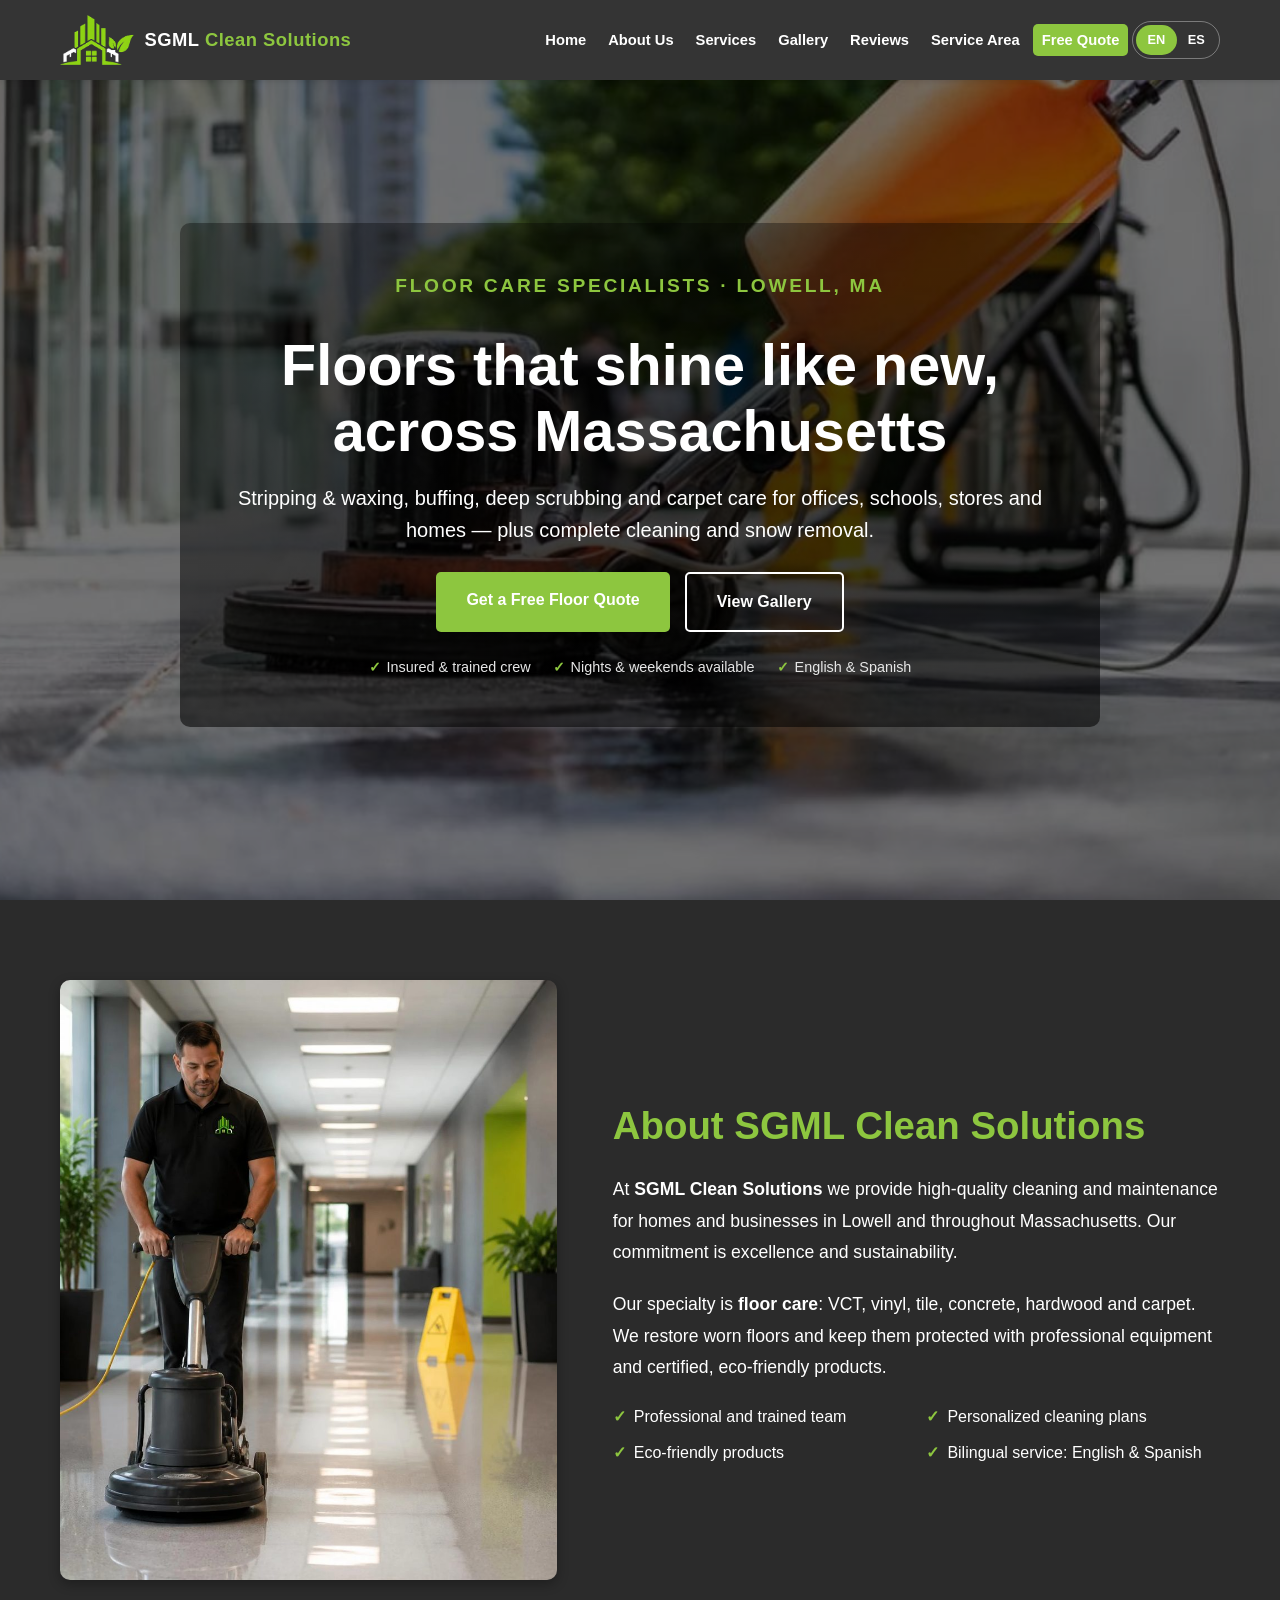
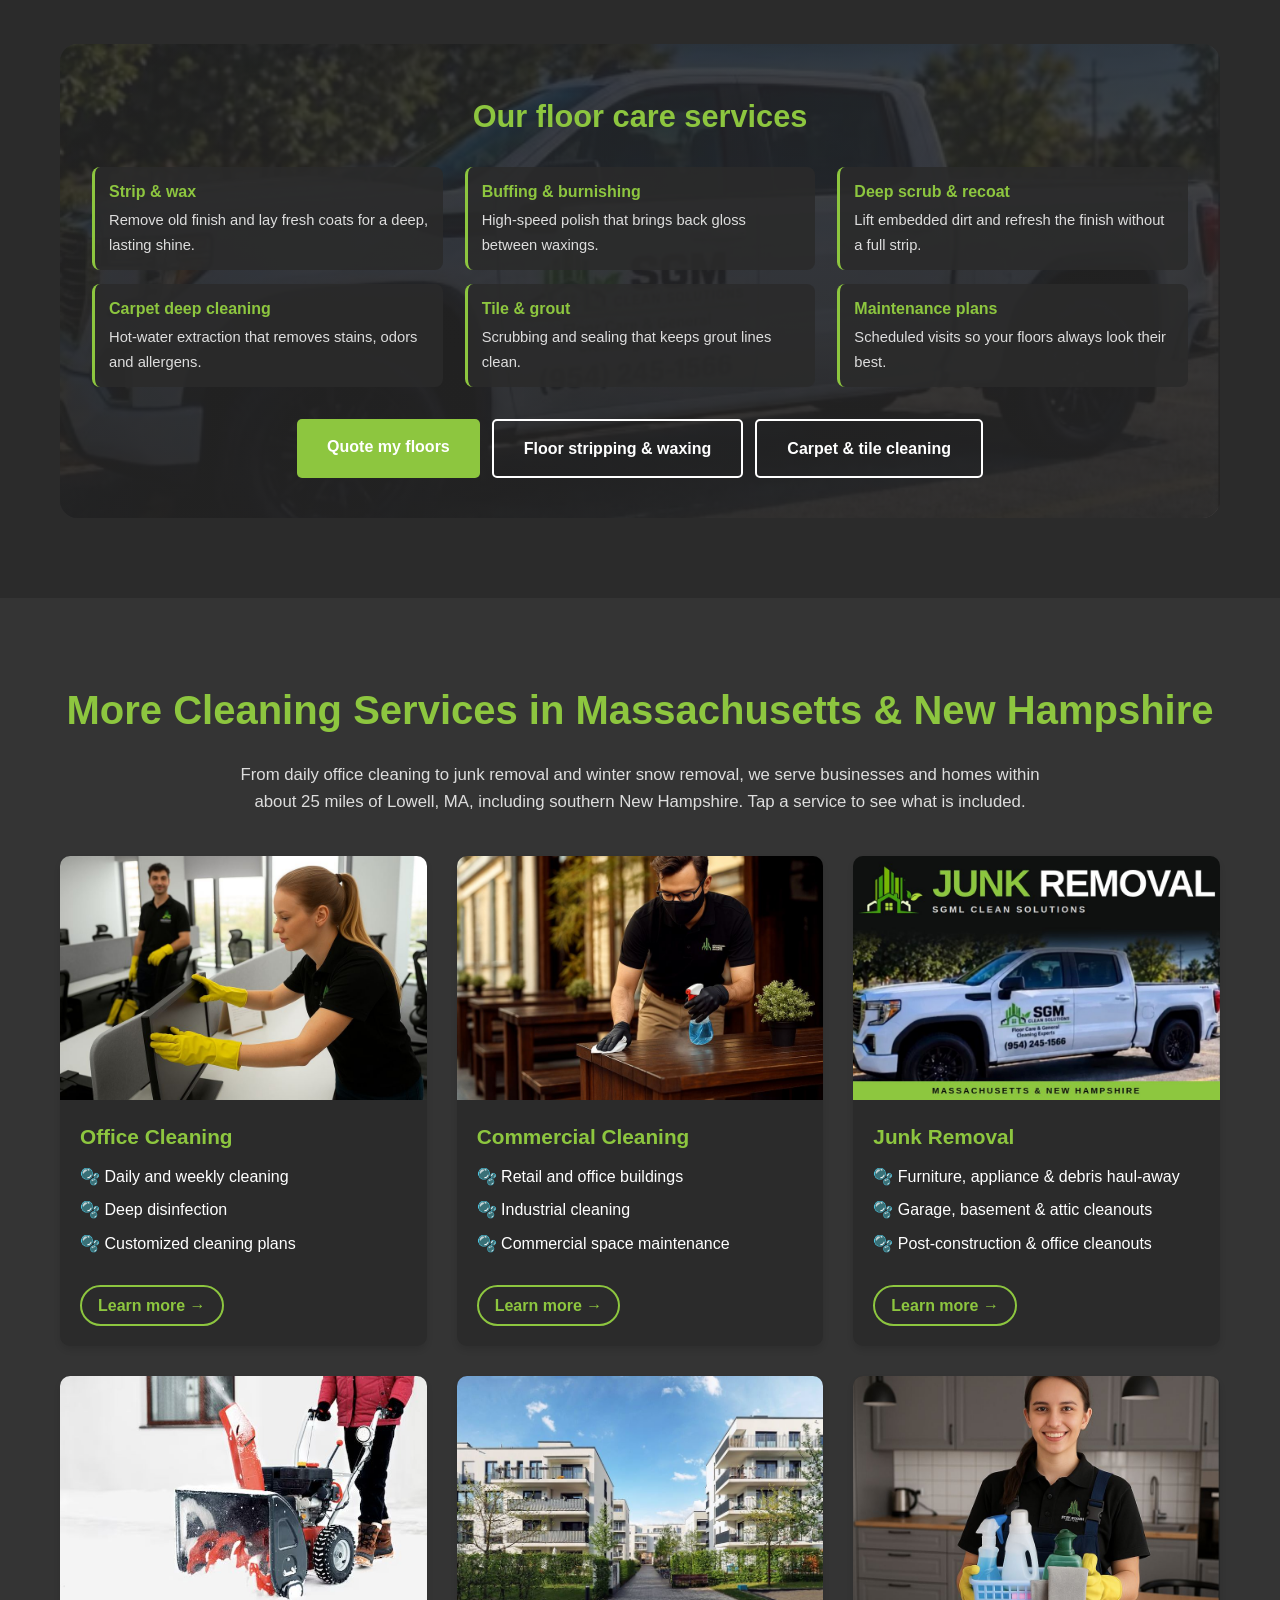
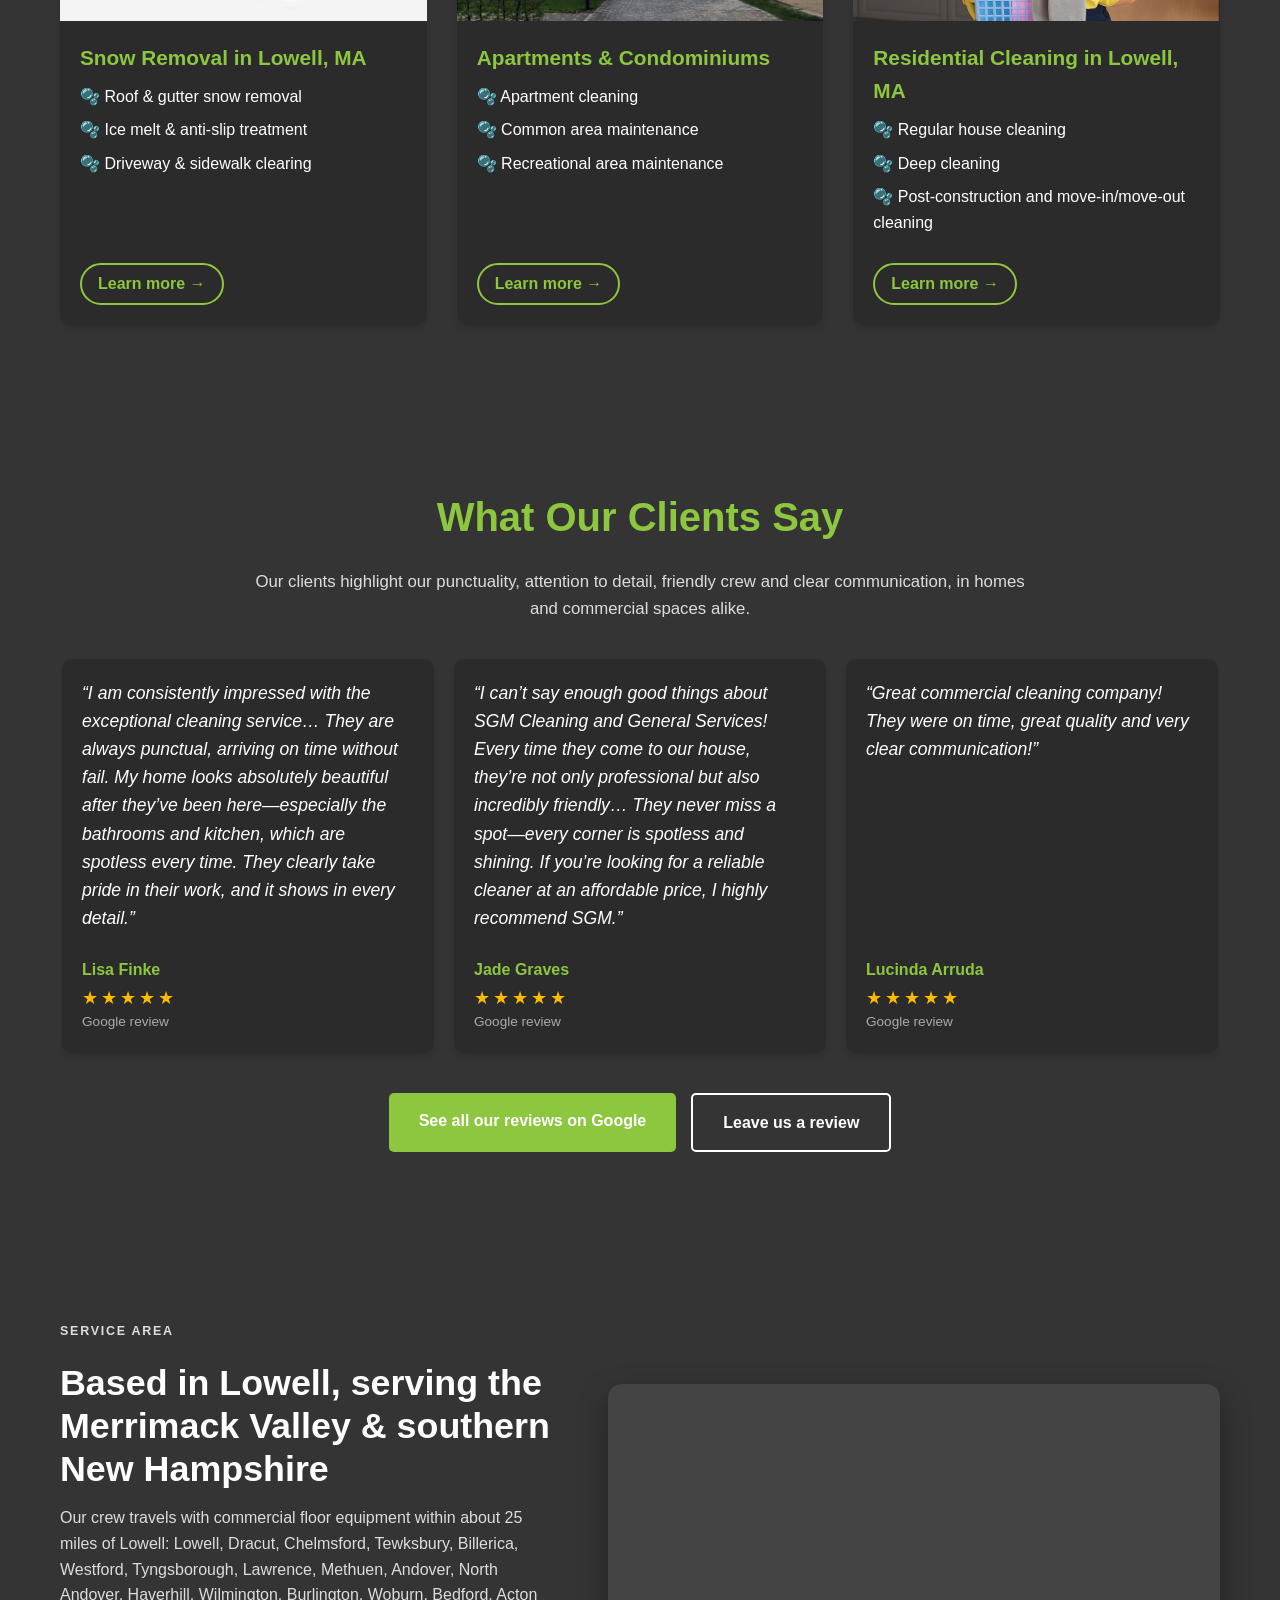
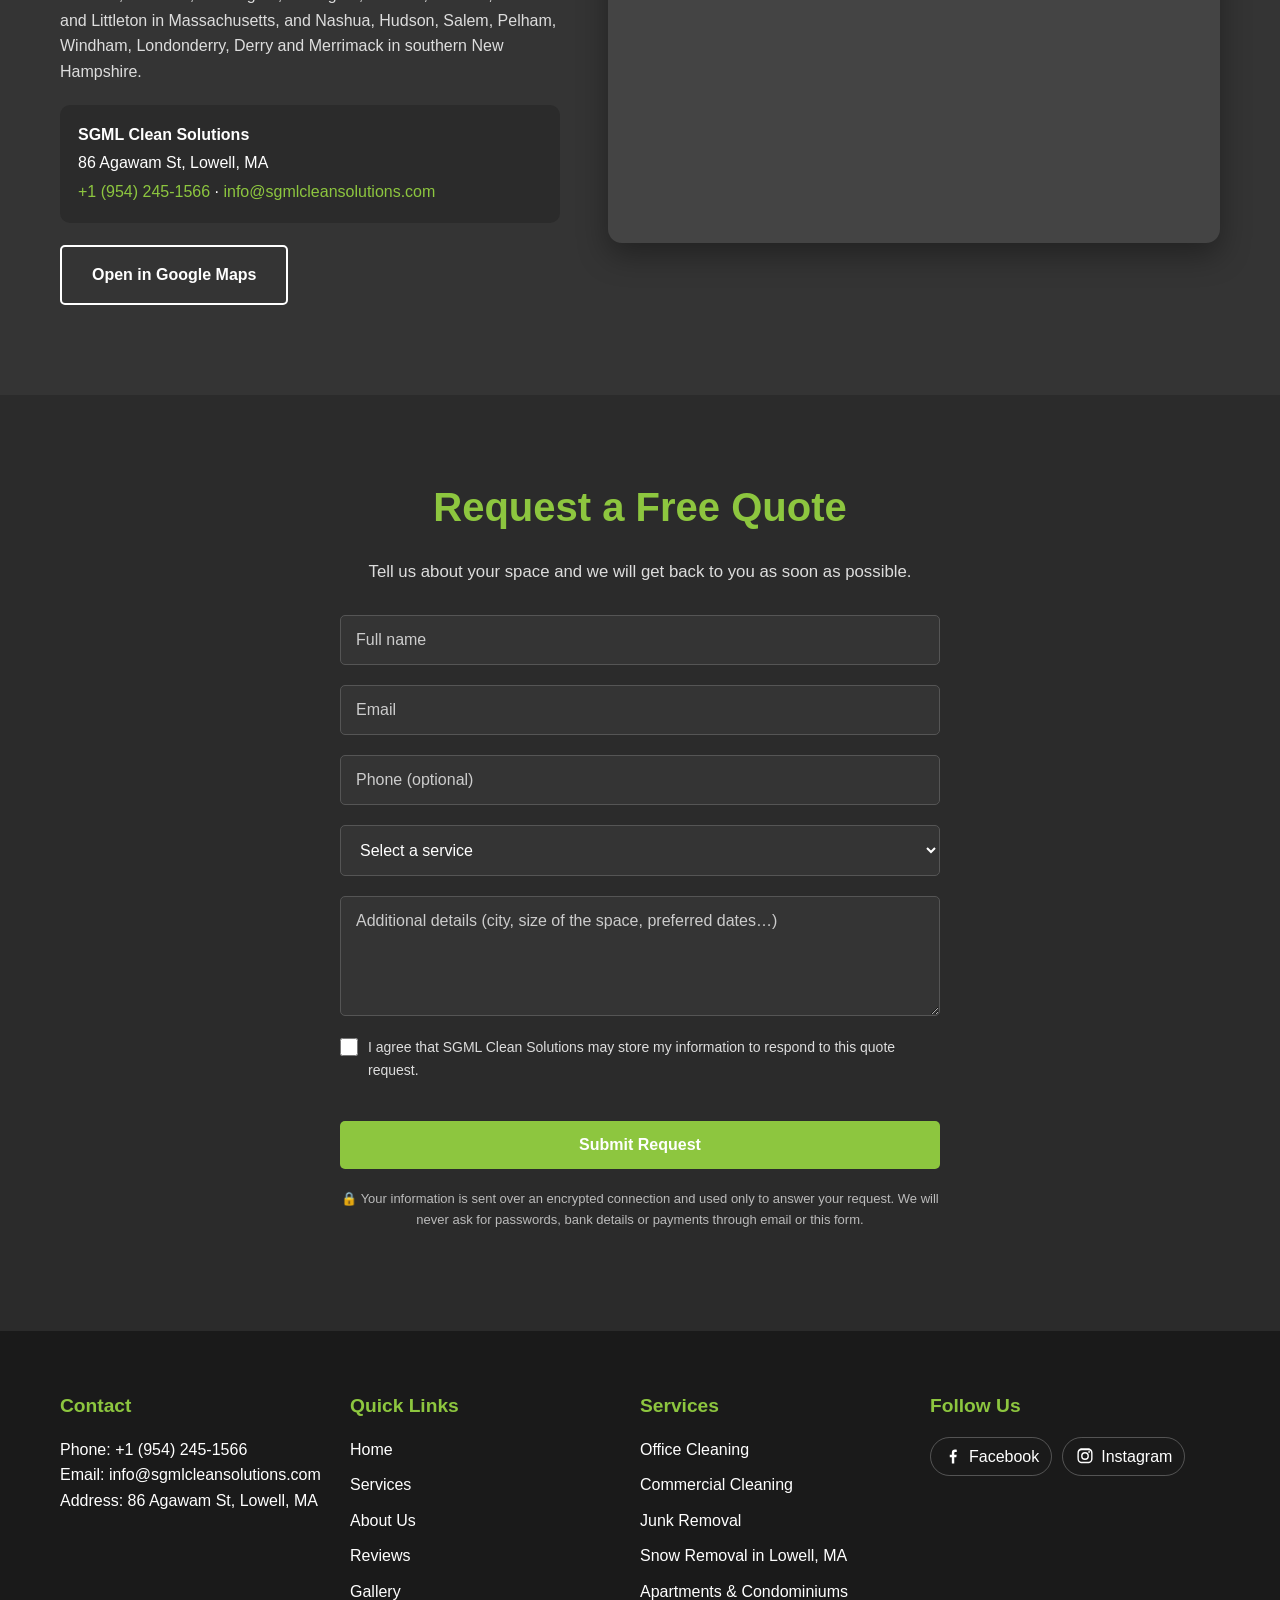
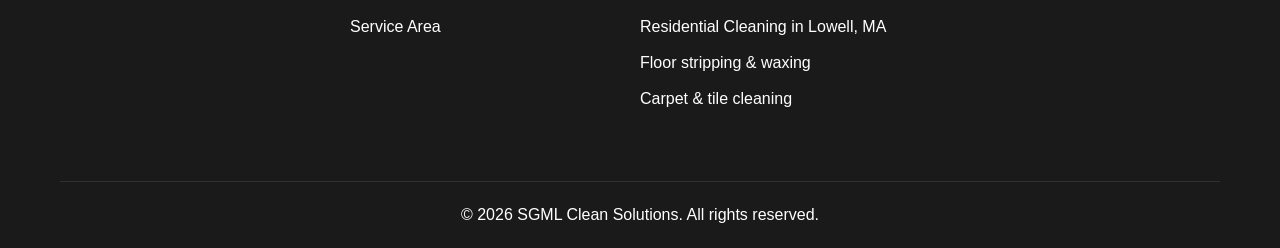
==== commit 0ec78eb1: "Reviews: Google star rating above "Google review" on each card Co-Authored-By: Claude Opus 5.5 <nore" ====
--- a/index.html
+++ b/index.html
@@ -328,15 +328,15 @@
                         <!-- Real Google reviews (excerpts). Replaced by the live Google reviews when GOOGLE_REVIEWS is set up. -->
                         <figure class="testimonial-item review-card">
                             <blockquote lang="en"><p>“I am consistently impressed with the exceptional cleaning service… They are always punctual, arriving on time without fail. My home looks absolutely beautiful after they’ve been here—especially the bathrooms and kitchen, which are spotless every time. They clearly take pride in their work, and it shows in every detail.”</p></blockquote>
-                            <figcaption><cite>Lisa Finke</cite> <span class="review-source" data-i18n="testimonials.source">Google review</span></figcaption>
+                            <figcaption><cite>Lisa Finke</cite> <span class="stars review-stars" role="img" aria-label="Rated 5 out of 5 on Google" data-i18n-aria-label="testimonials.rated5">★★★★★</span> <span class="review-source" data-i18n="testimonials.source">Google review</span></figcaption>
                         </figure>
                         <figure class="testimonial-item review-card">
                             <blockquote lang="en"><p>“I can’t say enough good things about SGM Cleaning and General Services! Every time they come to our house, they’re not only professional but also incredibly friendly… They never miss a spot—every corner is spotless and shining. If you’re looking for a reliable cleaner at an affordable price, I highly recommend SGM.”</p></blockquote>
-                            <figcaption><cite>Jade Graves</cite> <span class="review-source" data-i18n="testimonials.source">Google review</span></figcaption>
+                            <figcaption><cite>Jade Graves</cite> <span class="stars review-stars" role="img" aria-label="Rated 5 out of 5 on Google" data-i18n-aria-label="testimonials.rated5">★★★★★</span> <span class="review-source" data-i18n="testimonials.source">Google review</span></figcaption>
                         </figure>
                         <figure class="testimonial-item review-card">
                             <blockquote lang="en"><p>“Great commercial cleaning company! They were on time, great quality and very clear communication!”</p></blockquote>
-                            <figcaption><cite>Lucinda Arruda</cite> <span class="review-source" data-i18n="testimonials.source">Google review</span></figcaption>
+                            <figcaption><cite>Lucinda Arruda</cite> <span class="stars review-stars" role="img" aria-label="Rated 5 out of 5 on Google" data-i18n-aria-label="testimonials.rated5">★★★★★</span> <span class="review-source" data-i18n="testimonials.source">Google review</span></figcaption>
                         </figure>
                     </div>
                     <button class="carousel-btn next" type="button" data-i18n-aria-label="testimonials.next" aria-label="Next review">&#8250;</button>
--- a/styles.css
+++ b/styles.css
@@ -1366,3 +1366,6 @@
     .svc-hero::after { background: rgba(25,25,25,.82); }
     .svc-related-grid { grid-template-columns: repeat(2, 1fr); }
 }
+
+/* Google star rating above "Google review" on the static review cards */
+.review-stars { display: block; font-size: 1.15rem; letter-spacing: 3px; margin-top: 6px; line-height: 1; }
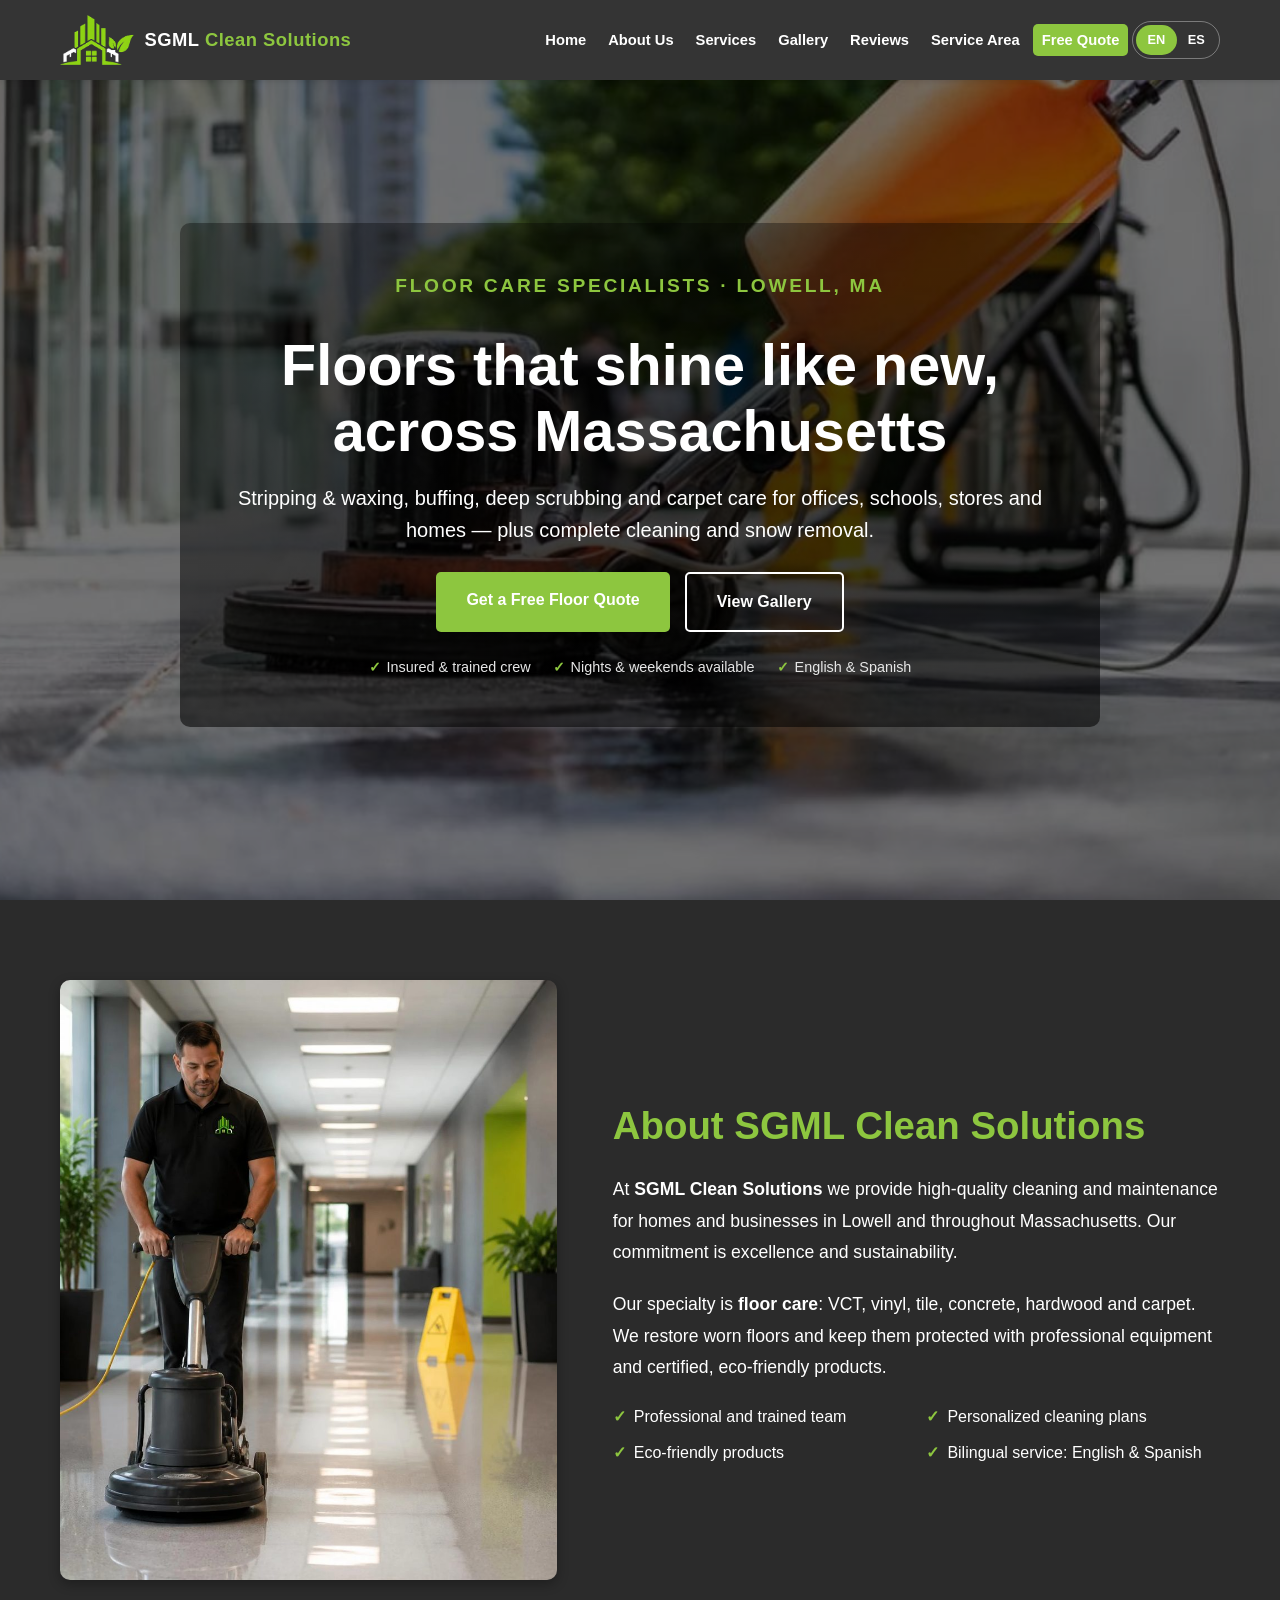
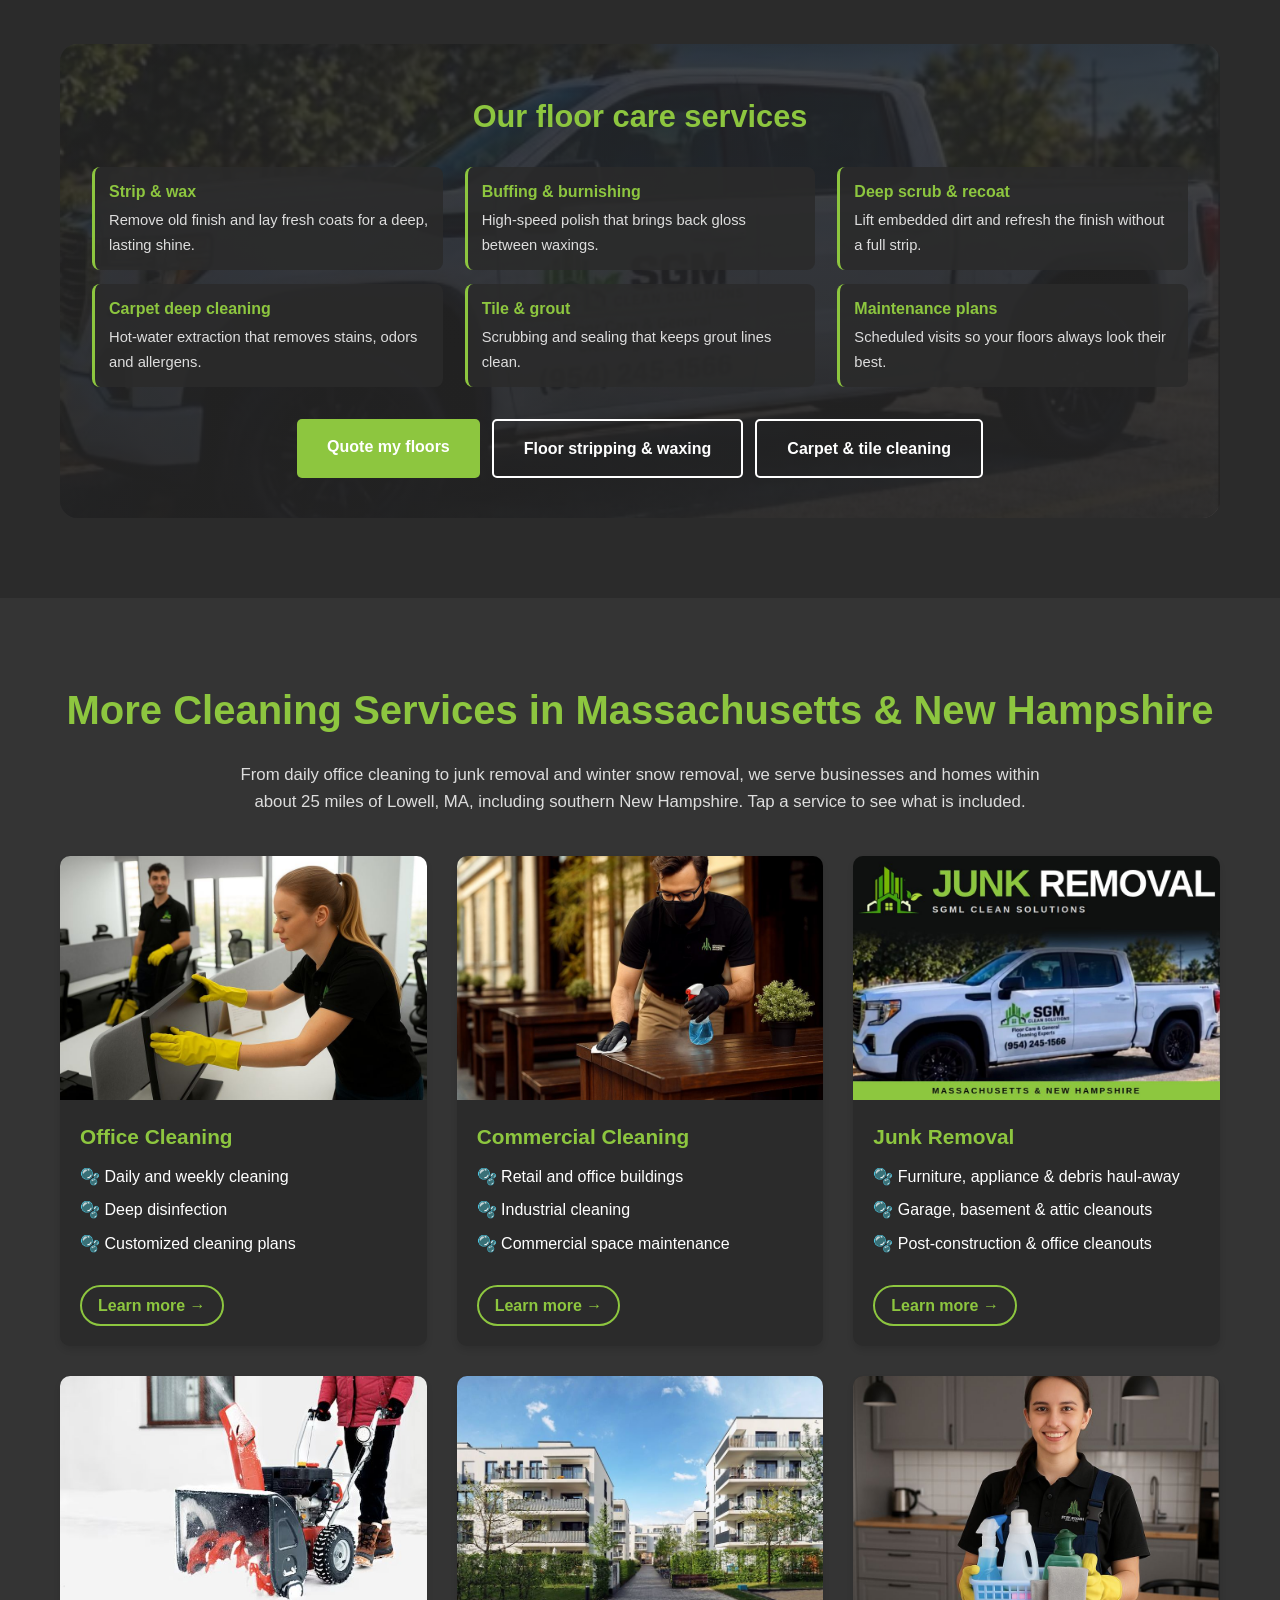
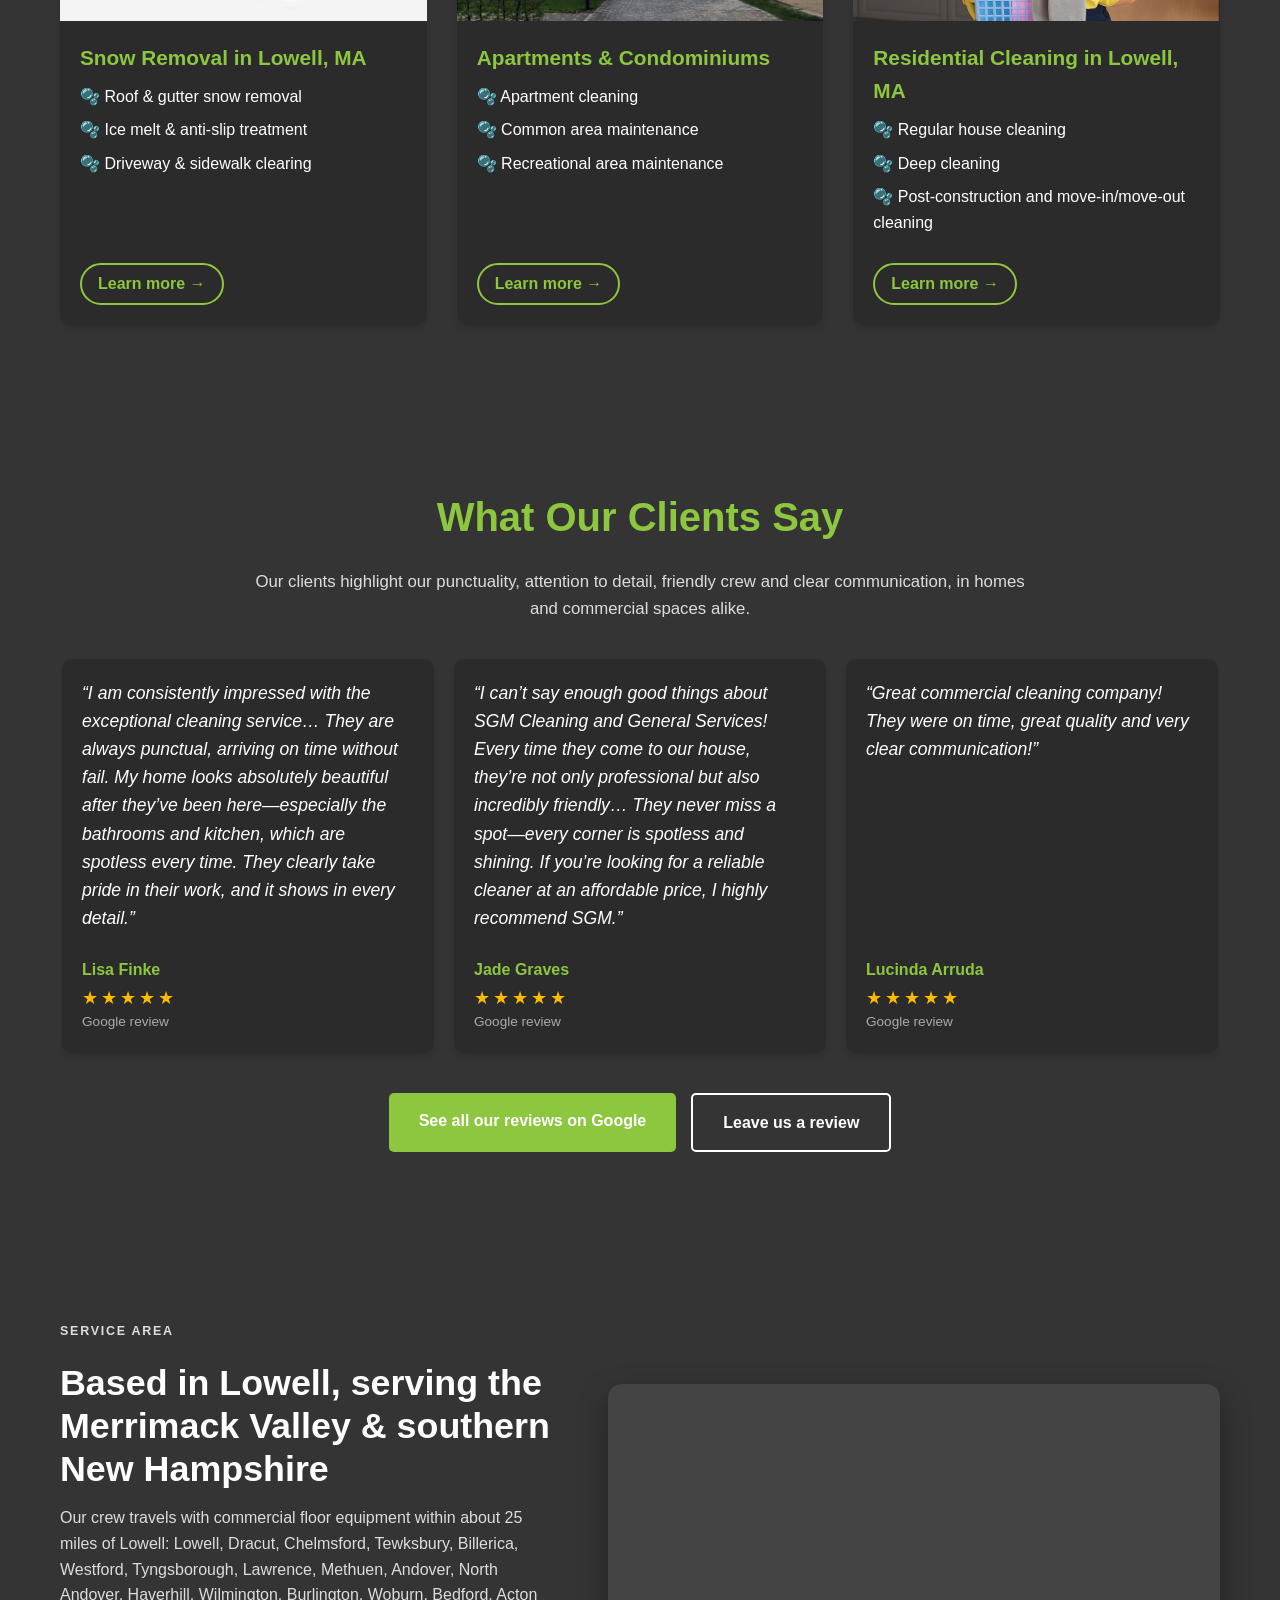
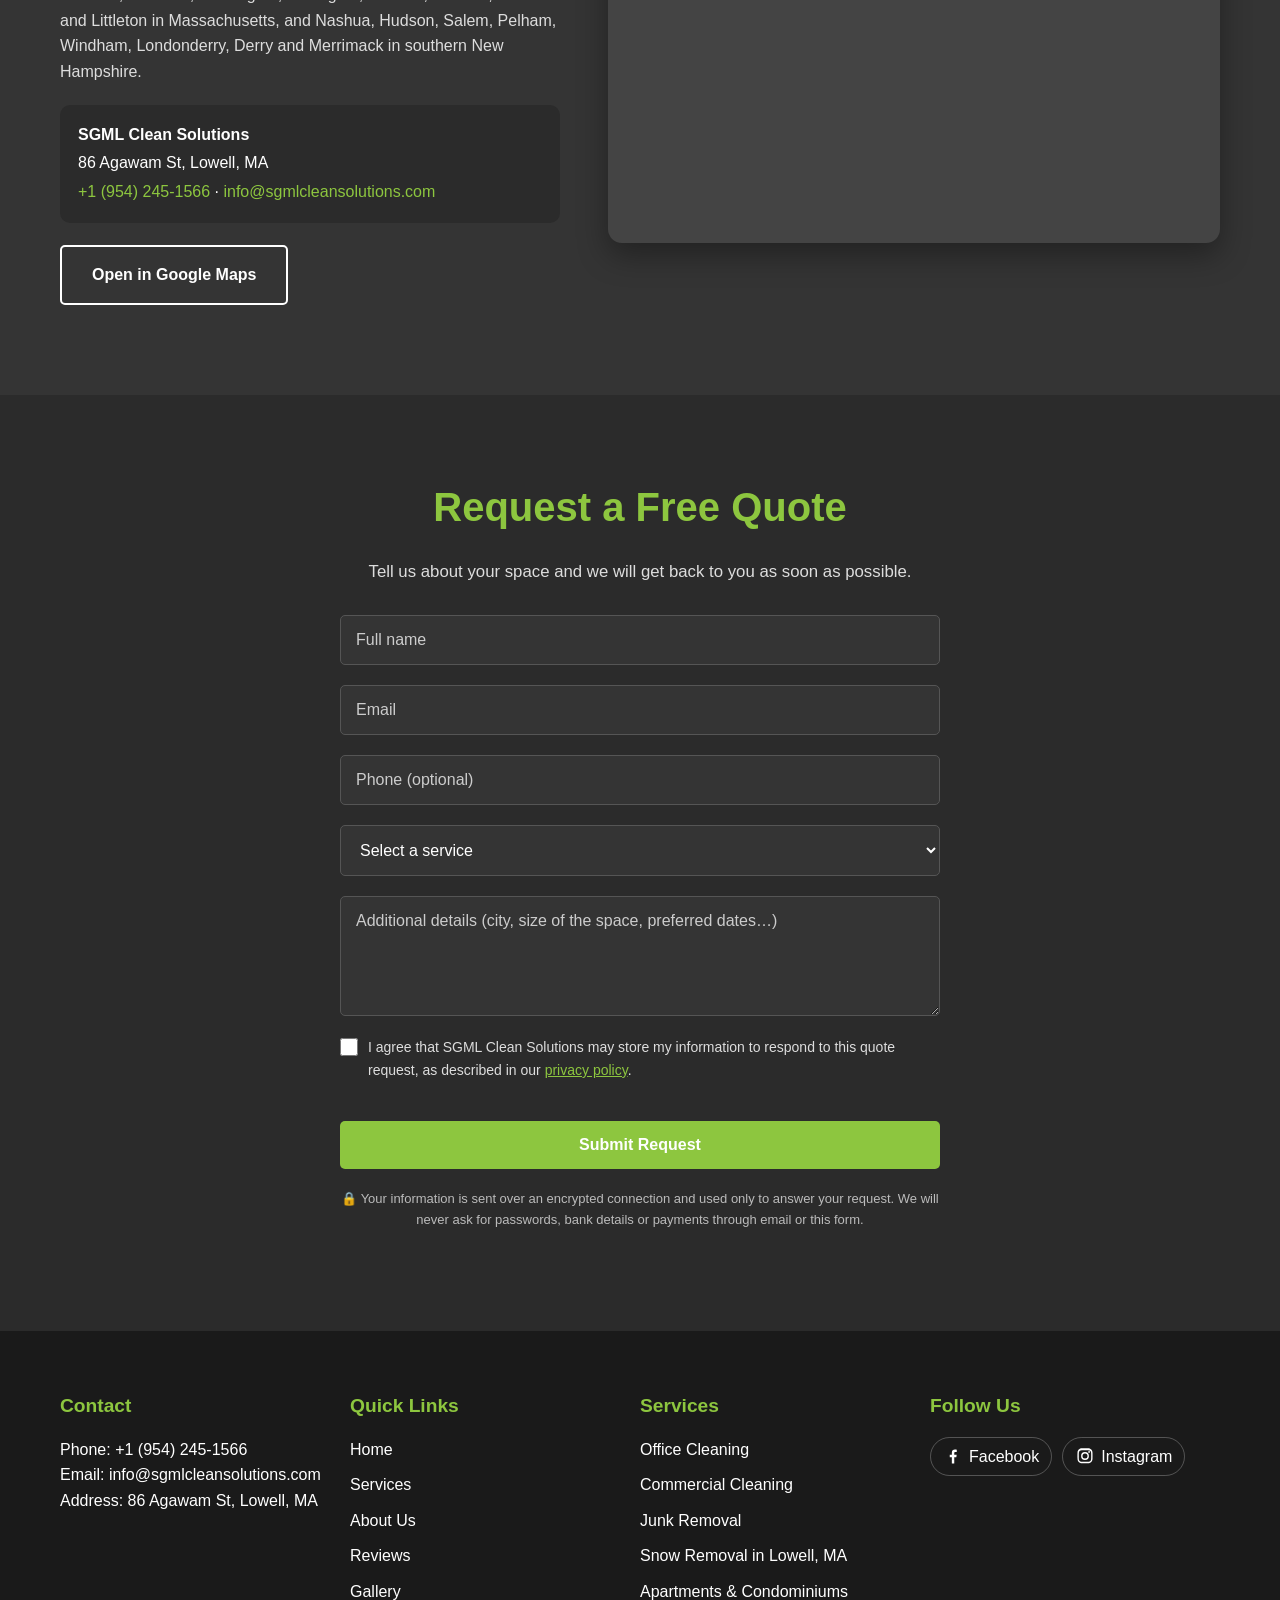
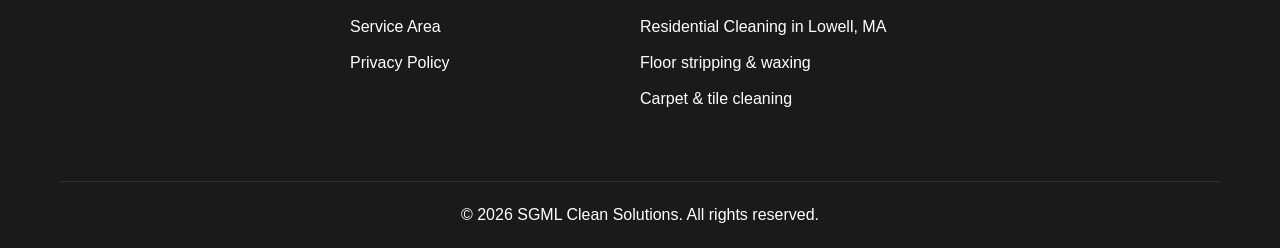
==== commit ededa9ca: "Add indexable privacy policy page (EN/ES) Linked from the footer of every page and from the quote fo" ====
--- a/index.html
+++ b/index.html
@@ -144,6 +144,7 @@
     <script src="config.js" defer></script>
     <script src="translations.js" defer></script>
     <script src="i18n.js" defer></script>
+    <script src="menu.js" defer></script>
     <script src="script.js" defer></script>
     <script src="reviews.js" defer></script>
     <script src="tawk.js" defer></script>
@@ -414,7 +415,7 @@
                     <div class="form-field consent-field">
                         <label for="qf-consent">
                             <input id="qf-consent" type="checkbox" name="consent" value="yes" required>
-                            <span data-i18n="form.consent">I agree that SGML Clean Solutions may store my information to respond to this quote request.</span>
+                            <span data-i18n-html="form.consent">I agree that SGML Clean Solutions may store my information to respond to this quote request, as described in our <a href="privacy.html">privacy policy</a>.</span>
                         </label>
                     </div>
 
@@ -450,6 +451,7 @@
                         <li><a href="#testimonials" data-i18n="nav.testimonials">Testimonials</a></li>
                         <li><a href="gallery/" data-i18n="nav.gallery" data-lang-link>Gallery</a></li>
                         <li><a href="#area" data-i18n="nav.area">Service Area</a></li>
+                        <li><a href="privacy.html" data-i18n="footer.privacy" data-lang-link>Privacy Policy</a></li>
                     </ul>
                 </div>
                 <div class="footer-section">
--- a/styles.css
+++ b/styles.css
@@ -1314,13 +1314,16 @@
 @media (max-width: 900px) { .floor-care-block { padding: 34px 16px 28px; margin-top: 44px; } }
 
 /* Service pages */
-.svc-hero { position: relative; isolation: isolate; padding: 56px 0 64px; color: #fff; }
-.svc-hero::before { content: ""; position: absolute; inset: 0; z-index: -2; background: var(--svc-bg) center / cover no-repeat; }
-.svc-hero::after { content: ""; position: absolute; inset: 0; z-index: -1; background: linear-gradient(90deg, rgba(25,25,25,.92) 0%, rgba(25,25,25,.75) 55%, rgba(25,25,25,.45) 100%); }
-.svc-hero h1 { font-size: clamp(2rem, 4.2vw, 3.1rem); line-height: 1.15; max-width: 820px; margin: 10px 0 14px; }
+.service-page main { padding-top: 86px; }
+.svc-hero { position: relative; isolation: isolate; overflow: hidden; padding: 64px 0 72px; color: #fff; background: var(--ink-3); }
+.svc-hero-text { position: relative; max-width: 780px; }
+/* The home card image sits behind the text, faded */
+.svc-banner { position: absolute; inset: 0; z-index: -1; }
+.svc-banner img { display: block; width: 100%; height: 100%; object-fit: cover; opacity: .3; }
+.svc-banner::after { content: ""; position: absolute; inset: 0; background: linear-gradient(90deg, rgba(35,35,35,.75) 0%, rgba(35,35,35,.35) 70%, rgba(35,35,35,.2) 100%); }
+.svc-hero h1 { font-size: clamp(2rem, 3.6vw, 2.9rem); line-height: 1.15; margin: 10px 0 14px; }
 .svc-hero .eyebrow { margin-top: 22px; }
-.svc-intro { max-width: 680px; color: #e6e6e6; font-size: 1.1rem; margin-bottom: 26px; }
-.service-page main { padding-top: 86px; }
+.svc-intro { color: #e6e6e6; font-size: 1.1rem; margin-bottom: 26px; }
 .svc-hero .hero-actions { display: flex; flex-wrap: wrap; gap: 12px; justify-content: flex-start; }
 .svc-detail, .svc-faq { background: var(--ink); padding: 64px 0; color: #ddd; }
 .svc-ideal, .svc-related { background: var(--ink-3); padding: 60px 0; color: #ddd; }
@@ -1328,7 +1331,8 @@
 .svc-grid { display: grid; grid-template-columns: 1fr 1.1fr; gap: 44px; align-items: start; }
 .svc-media { display: grid; gap: 16px; }
 .svc-media img { width: 100%; height: auto; border-radius: 14px; box-shadow: 0 12px 30px rgba(0,0,0,.35); display: block; }
-.svc-media .svc-img2 { max-height: 420px; object-fit: cover; }
+.svc-media img { max-height: 560px; object-fit: cover; }
+.svc-grid-single { grid-template-columns: minmax(0, 860px); justify-content: center; }
 .svc-text p { margin-bottom: 16px; line-height: 1.7; }
 .svc-text h2 { margin-top: 26px; }
 .svc-checks { list-style: none; display: grid; grid-template-columns: 1fr 1fr; gap: 10px 20px; margin-bottom: 28px; }
@@ -1357,15 +1361,28 @@
 .svc-related-grid a:hover { transform: translateY(-4px); }
 .svc-related-grid img { width: 100%; height: auto; aspect-ratio: 3 / 2; object-fit: cover; display: block; }
 .svc-related-grid span { display: block; padding: 12px 14px; }
-.quote-fab { position: fixed; left: 18px; bottom: 18px; z-index: 900; background: var(--green); color: #fff; font-weight: 700; text-decoration: none; padding: 13px 22px; border-radius: 999px; box-shadow: 0 8px 22px rgba(0,0,0,.45); }
-.quote-fab:hover { background: #75a928; }
 @media (max-width: 900px) {
     .svc-grid { grid-template-columns: 1fr; gap: 28px; }
     .svc-checks, .svc-steps { grid-template-columns: 1fr; }
-    .svc-hero { padding: 40px 0 48px; }
-    .svc-hero::after { background: rgba(25,25,25,.82); }
+    .service-page main { padding-top: 70px; }
+    .svc-hero { padding: 32px 0 44px; }
+    .svc-banner::after { background: rgba(35,35,35,.45); }
     .svc-related-grid { grid-template-columns: repeat(2, 1fr); }
 }
 
 /* Google star rating above "Google review" on the static review cards */
 .review-stars { display: block; font-size: 1.15rem; letter-spacing: 3px; margin-top: 6px; line-height: 1; }
+
+/* Privacy policy */
+.legal { background: var(--ink); color: #ddd; padding-bottom: 64px; }
+.legal .container { max-width: 860px; padding-top: 40px; }
+.legal h1 { color: #fff; font-size: clamp(2rem, 4vw, 2.8rem); margin: 18px 0 8px; }
+.legal h2 { color: var(--green); font-size: clamp(1.3rem, 2.2vw, 1.6rem); margin: 32px 0 12px; }
+.legal p, .legal li { line-height: 1.75; }
+.legal p { margin-bottom: 14px; }
+.legal ul { padding-left: 22px; margin-bottom: 14px; }
+.legal li { margin-bottom: 6px; }
+.legal a { color: var(--green); }
+.legal-updated { color: #aaa; }
+.legal-divider { border: 0; border-top: 1px solid #444; margin: 48px 0 8px; }
+.consent-field a { color: var(--green); }
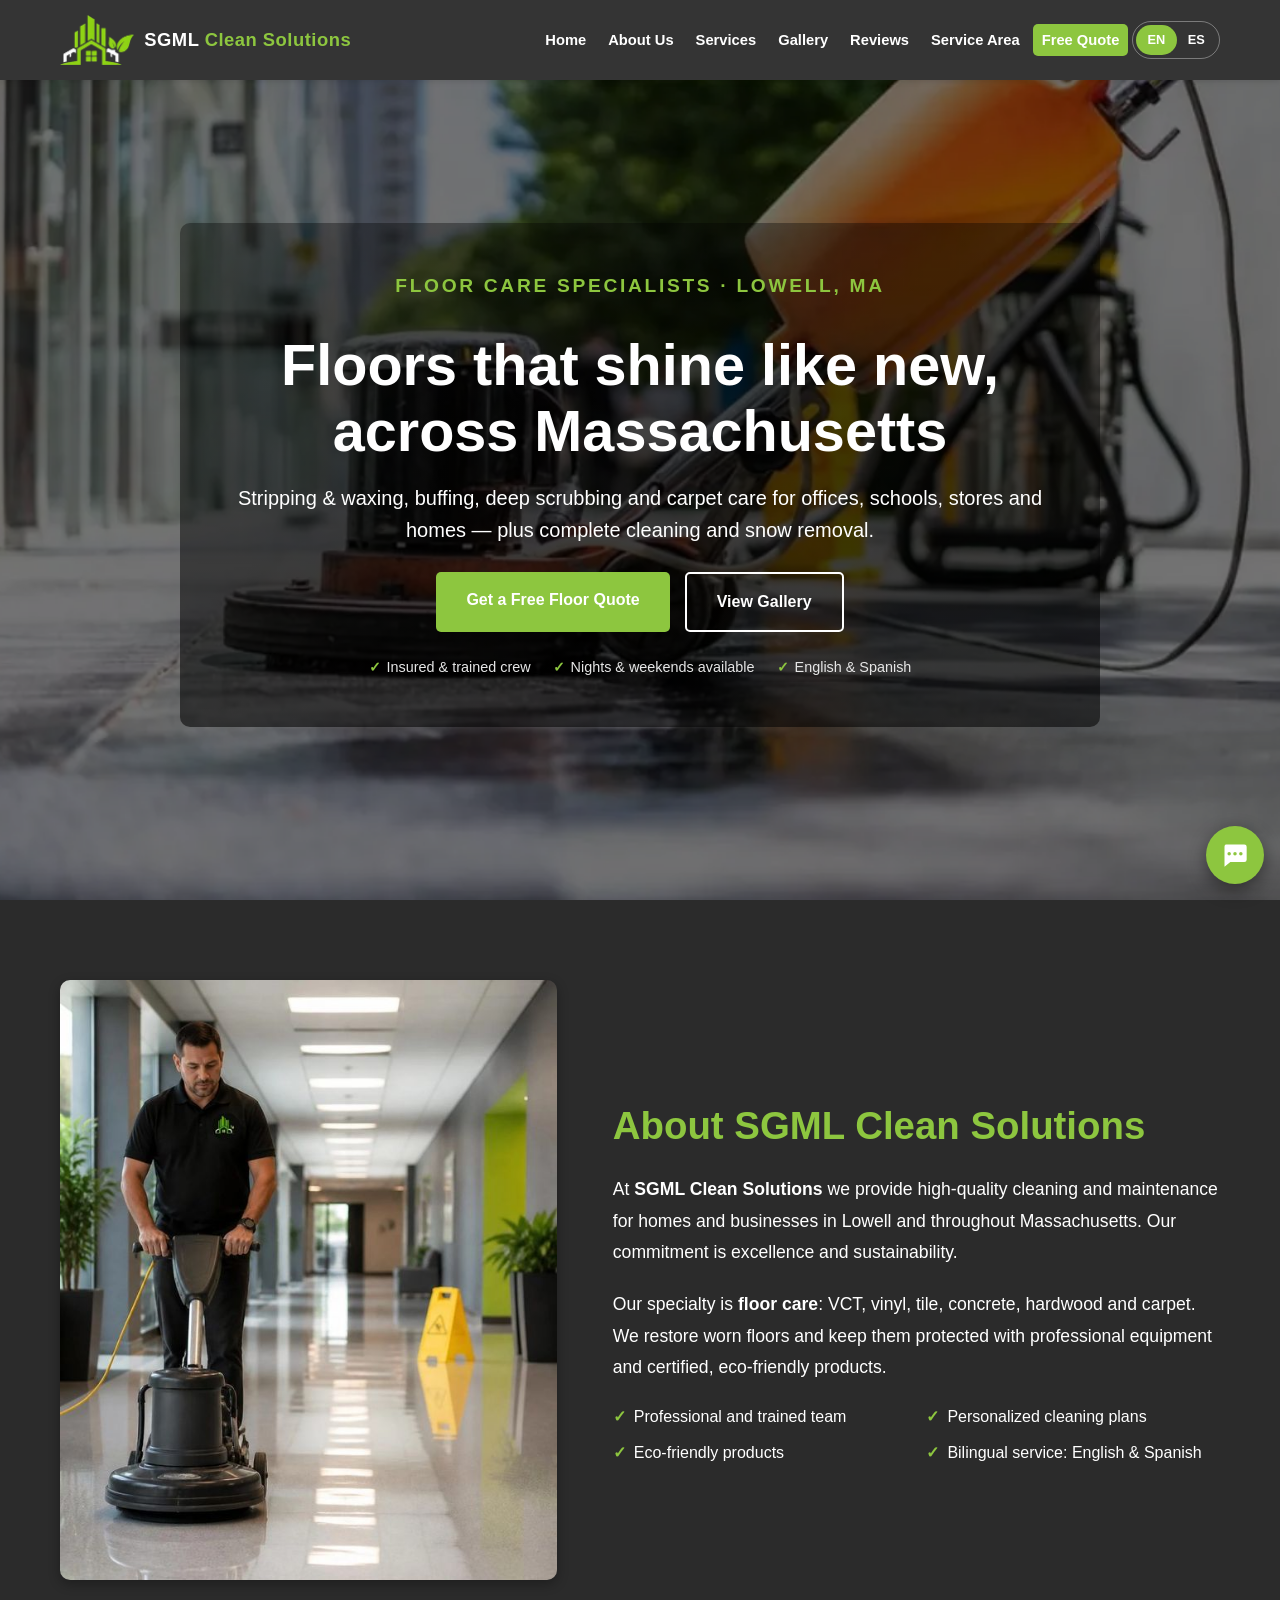
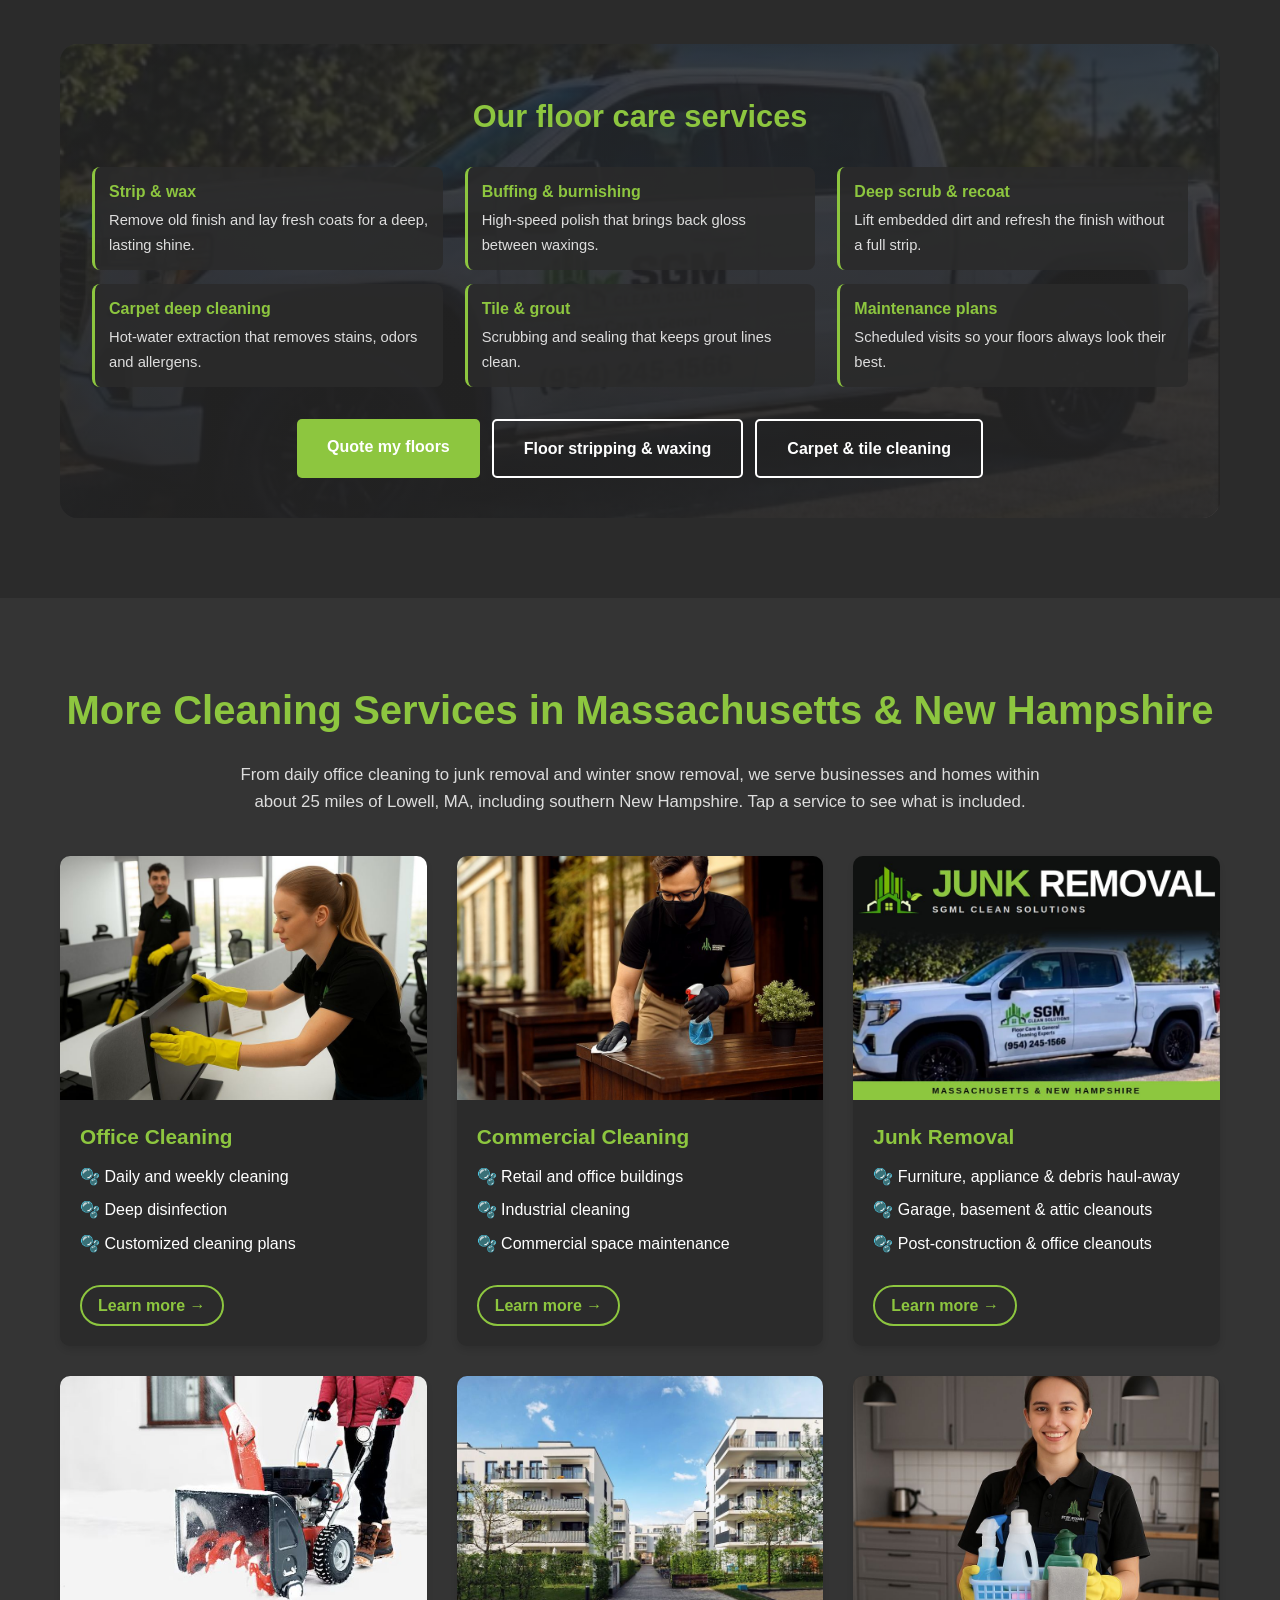
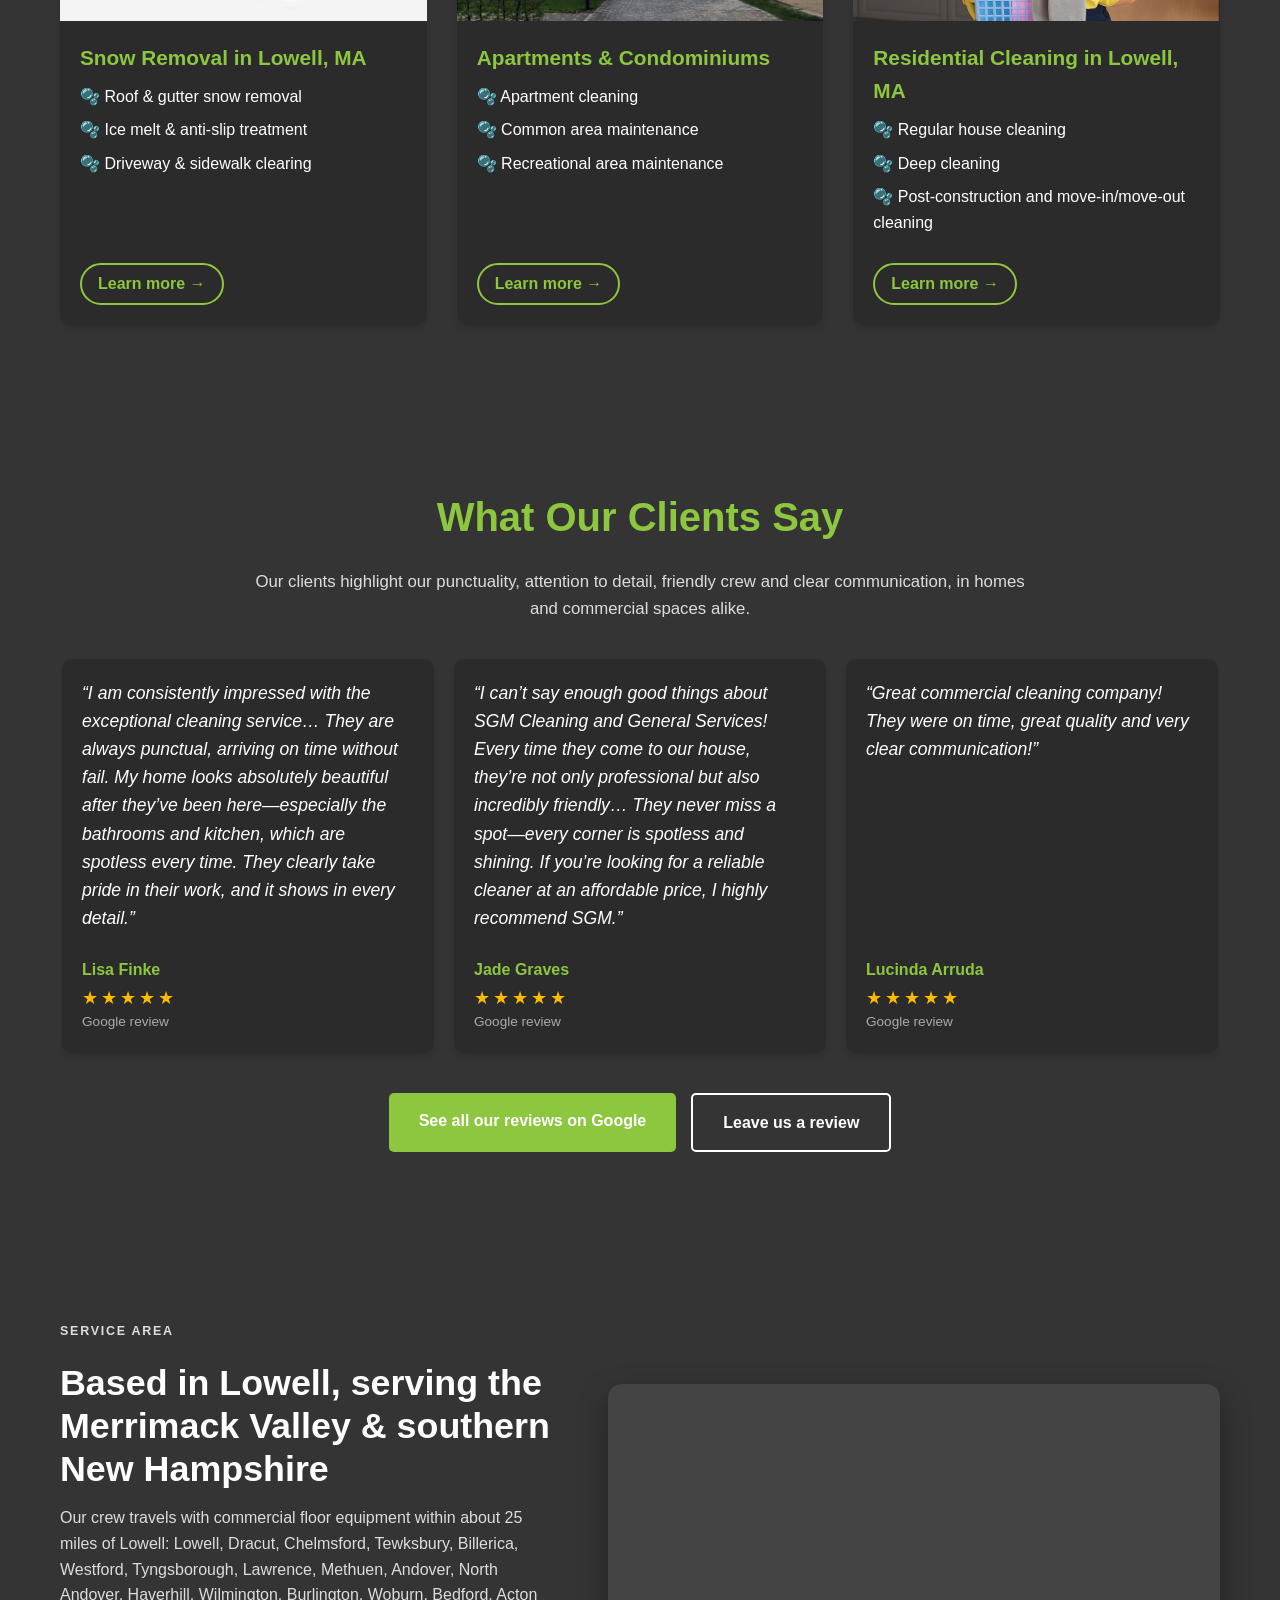
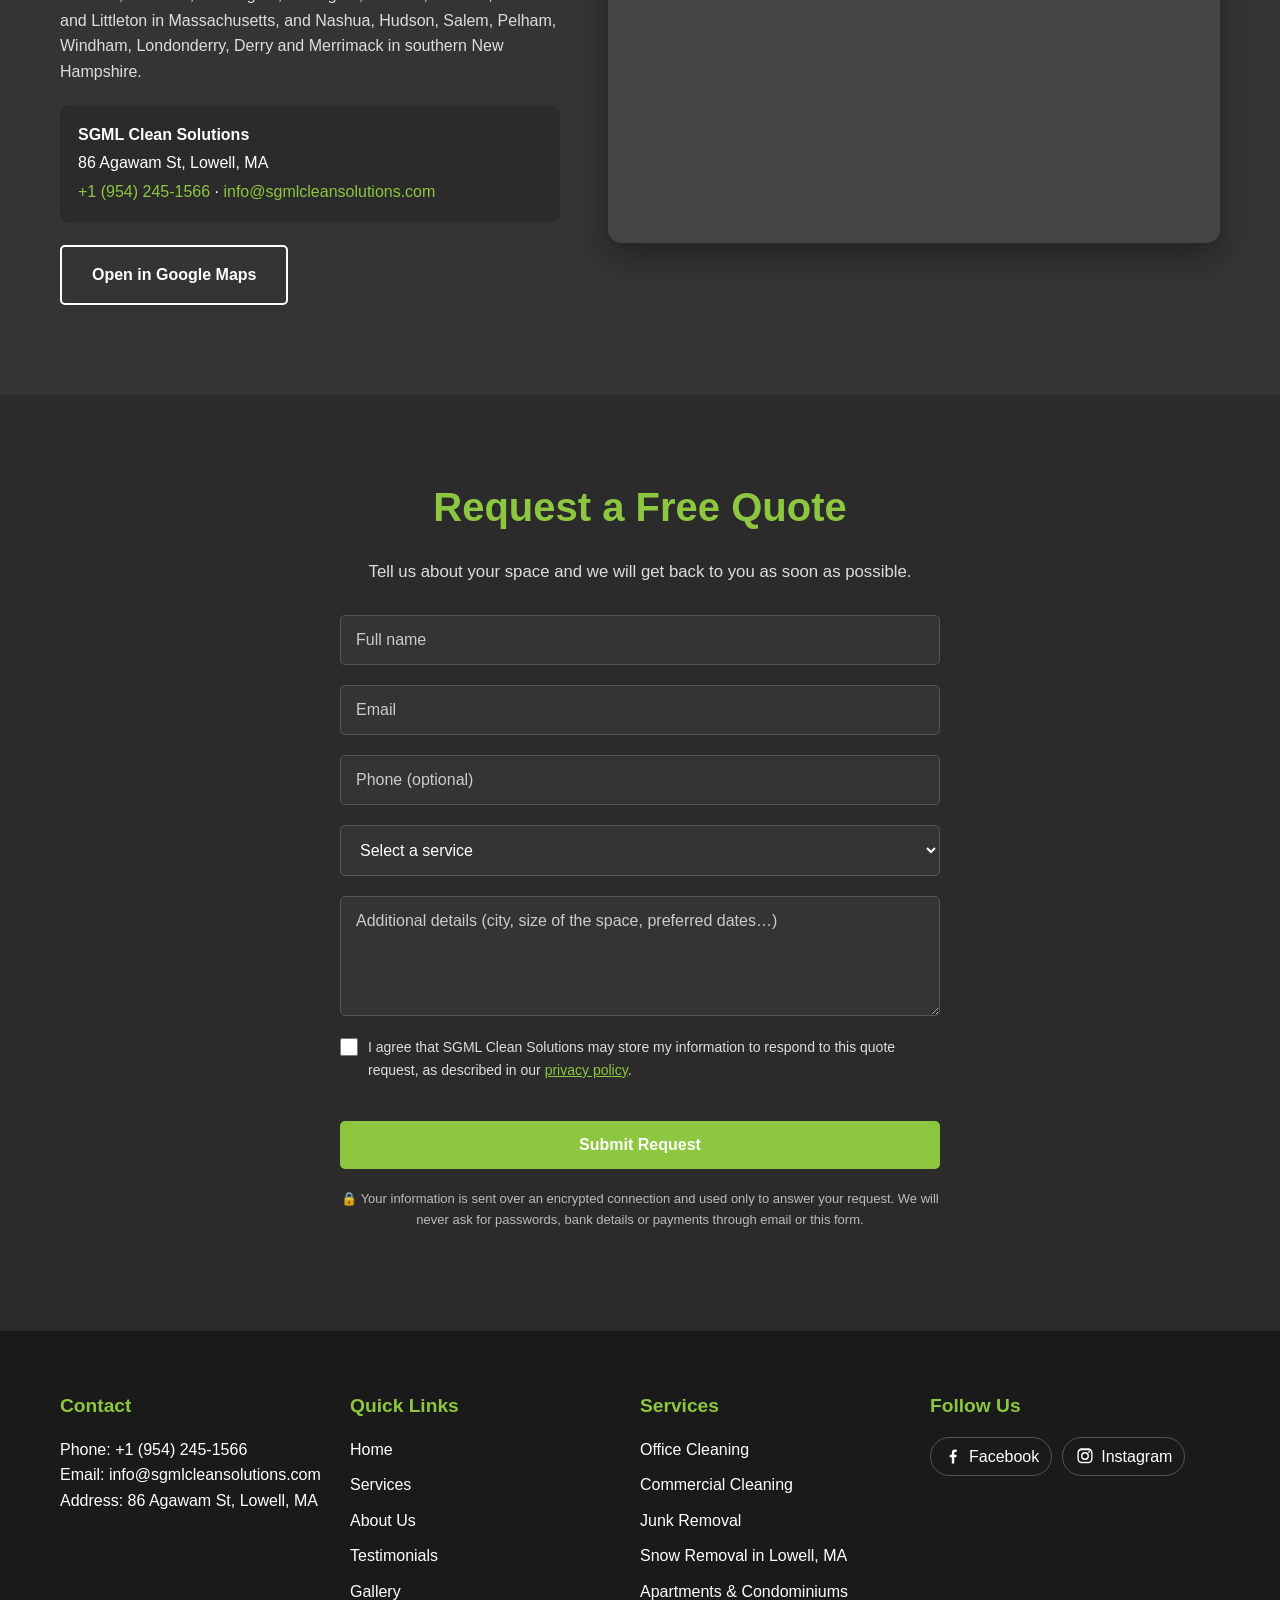
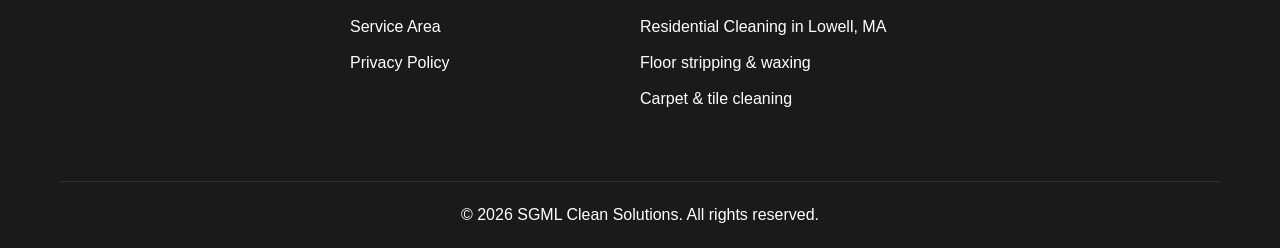
==== commit 88a361a1: "Mobile performance; replace Tawk.to chat with a call/text button - Hero: WebP poster painted first, " ====
--- a/index.html
+++ b/index.html
@@ -5,18 +5,18 @@
     <meta name="viewport" content="width=device-width, initial-scale=1.0">
     <!--
         Content Security Policy: only allows scripts/connections from this site,
-        the quote-form backend (Google Apps Script), Google Analytics, the Tawk.to
-        chat widget and the optional Cloudflare Turnstile anti-bot check.
+        the quote-form backend (Google Apps Script), Google Analytics, the Google
+        Maps embed and the optional Cloudflare Turnstile anti-bot check.
     -->
     <meta http-equiv="Content-Security-Policy" content="
         default-src 'self';
-        script-src 'self' https://www.googletagmanager.com https://*.tawk.to https://cdn.jsdelivr.net https://challenges.cloudflare.com;
-        style-src 'self' 'unsafe-inline' https://*.tawk.to https://fonts.googleapis.com;
-        font-src 'self' https://*.tawk.to https://fonts.gstatic.com;
-        img-src 'self' data: https://*.googleusercontent.com https://www.googletagmanager.com https://*.google-analytics.com https://*.tawk.to https://cdn.jsdelivr.net https://tawk.link https://s3.amazonaws.com;
-        media-src 'self' https://*.tawk.to;
-        connect-src 'self' https://script.google.com https://script.googleusercontent.com https://*.google-analytics.com https://*.analytics.google.com https://www.googletagmanager.com https://*.tawk.to wss://*.tawk.to;
-        frame-src https://*.tawk.to https://challenges.cloudflare.com https://www.google.com https://maps.google.com;
+        script-src 'self' https://www.googletagmanager.com https://cdn.jsdelivr.net https://challenges.cloudflare.com;
+        style-src 'self' 'unsafe-inline' https://fonts.googleapis.com;
+        font-src 'self' https://fonts.gstatic.com;
+        img-src 'self' data: https://*.googleusercontent.com https://www.googletagmanager.com https://*.google-analytics.com https://cdn.jsdelivr.net;
+        media-src 'self';
+        connect-src 'self' https://script.google.com https://script.googleusercontent.com https://*.google-analytics.com https://*.analytics.google.com https://www.googletagmanager.com;
+        frame-src https://challenges.cloudflare.com https://www.google.com https://maps.google.com;
         form-action 'self';
         base-uri 'self';
         object-src 'none';
@@ -138,16 +138,15 @@
     }
     </script>
 
-    <link rel="stylesheet" href="styles.css">
-    <link rel="preload" href="assets/hero-poster.jpg" as="image">
-    <script src="analytics.js" defer></script>
-    <script src="config.js" defer></script>
-    <script src="translations.js" defer></script>
-    <script src="i18n.js" defer></script>
-    <script src="menu.js" defer></script>
-    <script src="script.js" defer></script>
-    <script src="reviews.js" defer></script>
-    <script src="tawk.js" defer></script>
+    <link rel="stylesheet" href="styles.css?v=20261025">
+    <link rel="preload" href="assets/hero-poster.webp" as="image" type="image/webp" fetchpriority="high">
+    <script src="analytics.js?v=20261025" defer></script>
+    <script src="config.js?v=20261025" defer></script>
+    <script src="translations.js?v=20261025" defer></script>
+    <script src="i18n.js?v=20261025" defer></script>
+    <script src="menu.js?v=20261025" defer></script>
+    <script src="script.js?v=20261025" defer></script>
+    <script src="reviews.js?v=20261025" defer></script>
 </head>
 
 <body class="dark-theme">
@@ -155,7 +154,7 @@
     <header>
         <div class="container">
             <a href="#home" class="brand" aria-label="SGML Clean Solutions - Home">
-                <img src="assets/sgml-clean-solutions-logo.png" alt="SGML Clean Solutions logo" width="75" height="50">
+                <img src="assets/sgml-clean-solutions-logo.webp" alt="SGML Clean Solutions logo" width="75" height="50">
                 <span class="brand-name">SGML <span>Clean Solutions</span></span>
             </a>
 
@@ -187,9 +186,8 @@
     <main id="main">
         <section id="home" class="hero">
             <div class="hero-media">
-                <video autoplay muted loop playsinline preload="metadata" class="hero-video" poster="assets/hero-poster.jpg" aria-hidden="true">
-                    <source src="assets/banner.mp4" type="video/mp4">
-                </video>
+                <!-- The poster is the first thing painted; script.js attaches the video after the page has loaded. -->
+                <video muted loop playsinline preload="none" class="hero-video" poster="assets/hero-poster.webp" data-src="assets/banner.mp4" aria-hidden="true"></video>
             </div>
             <div class="container hero-overlay">
                 <p class="eyebrow" data-i18n="hero.eyebrow">Floor care specialists · Lowell, MA</p>
@@ -211,7 +209,7 @@
             <div class="container">
                 <div class="about-grid">
                     <div class="about-image">
-                        <img src="assets/floor-care-burnishing-lowell-ma.jpg" alt="SGML Clean Solutions technician burnishing a glossy commercial floor in Lowell, MA" data-i18n-alt="about.imageAlt" width="900" height="1115" loading="lazy" decoding="async">
+                        <img src="assets/floor-care-burnishing-lowell-ma.jpg" srcset="assets/floor-care-burnishing-lowell-ma-600.jpg 600w, assets/floor-care-burnishing-lowell-ma.jpg 900w" sizes="(max-width: 900px) min(520px, 100vw), 45vw" alt="SGML Clean Solutions technician burnishing a glossy commercial floor in Lowell, MA" data-i18n-alt="about.imageAlt" width="900" height="1115" loading="lazy" decoding="async">
                     </div>
                     <div class="about-text">
                         <h2 id="about-title" data-i18n="about.title">About SGML Clean Solutions</h2>
@@ -431,6 +429,23 @@
         </section>
     </main>
 
+    <!-- Floating contact button: opens "Call us" / "Text us" -->
+    <div class="contact-fab">
+        <div class="fab-menu" id="fab-menu" hidden>
+            <a href="tel:+19542451566" class="fab-option">
+                <svg viewBox="0 0 24 24" width="20" height="20" aria-hidden="true"><path fill="currentColor" d="M6.6 10.8a15.1 15.1 0 0 0 6.6 6.6l2.2-2.2a1 1 0 0 1 1-.25 11.4 11.4 0 0 0 3.6.57 1 1 0 0 1 1 1V20a1 1 0 0 1-1 1A17 17 0 0 1 3 4a1 1 0 0 1 1-1h3.5a1 1 0 0 1 1 1c0 1.25.2 2.45.57 3.57a1 1 0 0 1-.25 1z"/></svg>
+                <span data-i18n="contact.call">Call us</span>
+            </a>
+            <a href="sms:+19542451566" class="fab-option">
+                <svg viewBox="0 0 24 24" width="20" height="20" aria-hidden="true"><path fill="currentColor" d="M4 3h16a2 2 0 0 1 2 2v11a2 2 0 0 1-2 2H8l-5 4V5a2 2 0 0 1 1-2zm3 6.5a1.5 1.5 0 1 0 0 3 1.5 1.5 0 0 0 0-3zm5 0a1.5 1.5 0 1 0 0 3 1.5 1.5 0 0 0 0-3zm5 0a1.5 1.5 0 1 0 0 3 1.5 1.5 0 0 0 0-3z"/></svg>
+                <span data-i18n="contact.sms">Text us</span>
+            </a>
+        </div>
+        <button type="button" class="fab-btn" id="fab-toggle" aria-expanded="false" aria-controls="fab-menu" aria-label="Contact us: call or text" data-i18n-aria-label="contact.open">
+            <svg viewBox="0 0 24 24" width="28" height="28" aria-hidden="true"><path fill="currentColor" d="M4 3h16a2 2 0 0 1 2 2v11a2 2 0 0 1-2 2H8l-5 4V5a2 2 0 0 1 1-2zm3 6.5a1.5 1.5 0 1 0 0 3 1.5 1.5 0 0 0 0-3zm5 0a1.5 1.5 0 1 0 0 3 1.5 1.5 0 0 0 0-3zm5 0a1.5 1.5 0 1 0 0 3 1.5 1.5 0 0 0 0-3z"/></svg>
+        </button>
+    </div>
+
     <footer>
         <div class="container">
             <div class="footer-content">
--- a/styles.css
+++ b/styles.css
@@ -1147,7 +1147,7 @@
 
 /* Hero: video always fills the screen without distortion */
 #home.hero { height: auto; min-height: 100vh; min-height: 100svh; padding: 110px 0 60px; isolation: isolate; }
-.hero-media { position: absolute; inset: 0; z-index: -1; background: #111 url("assets/hero-poster.jpg") center / cover no-repeat; }
+.hero-media { position: absolute; inset: 0; z-index: -1; background: #111 url("assets/hero-poster.webp") center / cover no-repeat; }
 .hero-media .hero-video { position: absolute; inset: 0; width: 100%; height: 100%; object-fit: cover; object-position: center; z-index: 0; filter: brightness(.45); }
 .hero-overlay { background: linear-gradient(180deg, rgba(0,0,0,.35), rgba(0,0,0,.55)); max-width: 920px; padding: clamp(24px, 4vw, 48px); }
 #home h1 { font-size: clamp(2rem, 4.6vw, 3.6rem); line-height: 1.15; margin-bottom: 18px; }
@@ -1386,3 +1386,14 @@
 .legal-updated { color: #aaa; }
 .legal-divider { border: 0; border-top: 1px solid #444; margin: 48px 0 8px; }
 .consent-field a { color: var(--green); }
+
+/* Floating contact button: opens "Call us" / "Text us" */
+.contact-fab { position: fixed; right: 16px; bottom: 16px; z-index: 950; display: flex; flex-direction: column; align-items: flex-end; gap: 10px; }
+.fab-btn { width: 58px; height: 58px; border: 0; border-radius: 50%; display: flex; align-items: center; justify-content: center; background: var(--green); color: #fff; cursor: pointer; box-shadow: 0 6px 18px rgba(0,0,0,.45); transition: transform .2s ease; }
+.fab-btn:hover, .fab-btn:focus-visible { transform: scale(1.08); }
+.fab-btn[aria-expanded="true"] { background: #75a928; }
+.fab-menu { display: flex; flex-direction: column; gap: 8px; }
+.fab-menu[hidden] { display: none; }
+.fab-option { display: flex; align-items: center; gap: 10px; background: #fff; color: #232323; font-weight: 700; text-decoration: none; padding: 11px 18px; border-radius: 999px; box-shadow: 0 6px 18px rgba(0,0,0,.4); }
+.fab-option svg { color: var(--green); }
+.fab-option:hover { background: #f1f8e6; }
